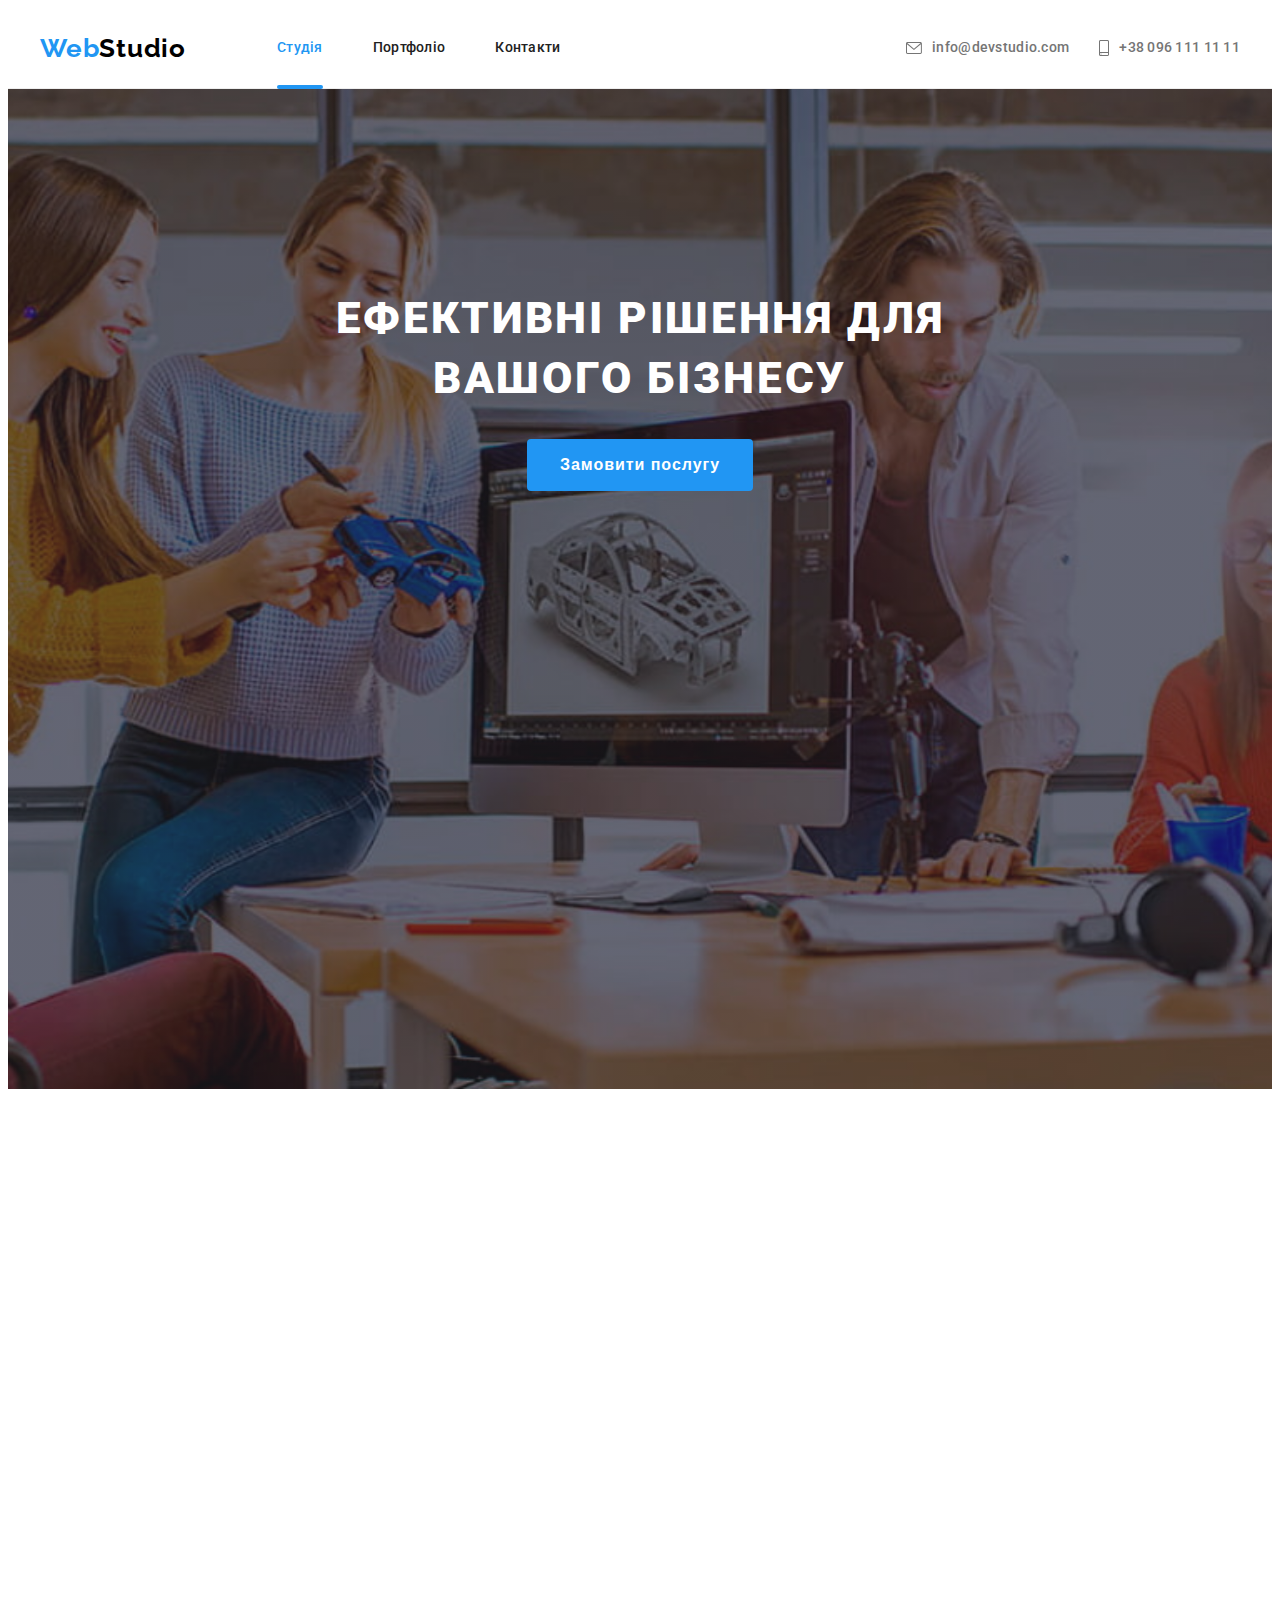
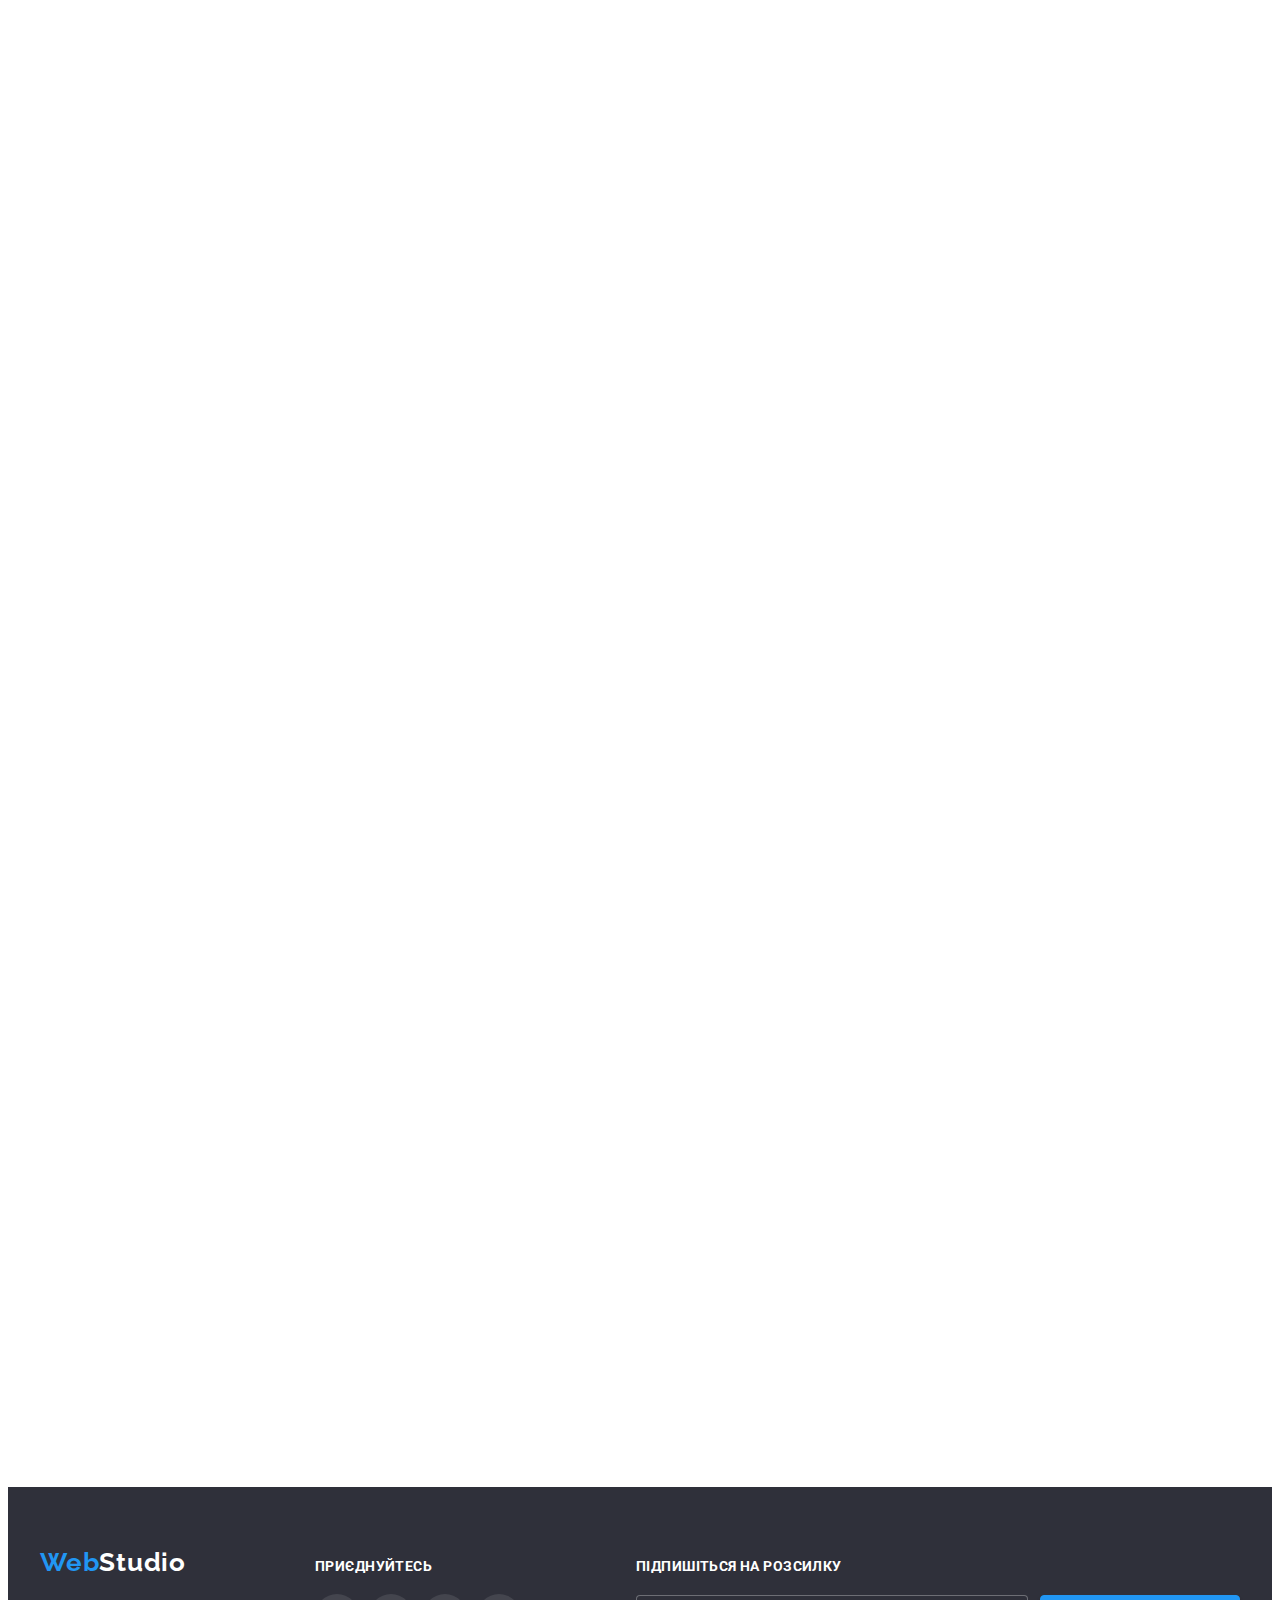
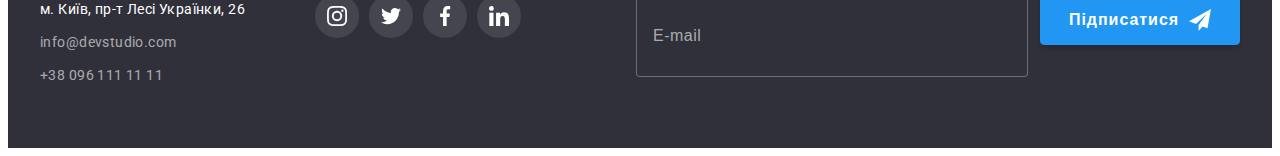
==== index.html @ ebfb8b70 "ДЗ7" ====
<!DOCTYPE html>
<html lang="uk">
  <!-- Head -->
  <head>
    <!-- Falcon -->
    <meta charset="UTF-8" />
    <meta http-equiv="X-UA-Compatible" content="IE=edge" />
    <meta name="viewport" content="width=device-width, initial-scale=1.0" />

    <!-- Favicon start -->
    <link
      rel="icon"
      type="image/png"
      sizes="32x32"
      href="./images/favicon/favicon-32x32.png"
    />
    <meta name="msapplication-TileColor" content="#da532c" />
    <meta name="theme-color" content="#ffffff" />
    <meta name="msapplication-TileColor" content="#da532c" />
    <meta name="theme-color" content="#ffffff" />

    <!-- Favicon end -->
    <title>Web Studio</title>

    <!-- Підключення шрифтів -->
    <link rel="preconnect" href="https://fonts.googleapis.com" />
    <link rel="preconnect" href="https://fonts.gstatic.com" crossorigin />
    <link
      href="https://fonts.googleapis.com/css2?family=Raleway:wght@700&family=Roboto:wght@400;500;700;900&display=swap"
      rel="stylesheet"
    />

    <!-- підключення стилів modern-normalize -->
    <link
      rel="stylesheet"
      href="https://cdnjs.cloudflare.com/ajax/libs/modern-normalize/1.1.0/modern-normalize.min.css"
      integrity="sha512-wpPYUAdjBVSE4KJnH1VR1HeZfpl1ub8YT/NKx4PuQ5NmX2tKuGu6U/JRp5y+Y8XG2tV+wKQpNHVUX03MfMFn9Q=="
      crossorigin="anonymous"
      referrerpolicy="no-referrer"
    />

    <!-- Бібліотека Animate css -->
    <link
      rel="stylesheet"
      href="https://cdnjs.cloudflare.com/ajax/libs/animate.css/4.1.1/animate.min.css"
    />

    <!-- Бібліотека AOS Animate css -->
    <link href="https://unpkg.com/aos@2.3.1/dist/aos.css" rel="stylesheet" />

    <!-- підключення стилів scss -->
    <link rel="stylesheet" href="./css/main.min.css" />
    <!-- підключення стилів css -->
    <link rel="stylesheet" href="./css/style.css" />
  </head>

  <body class="body">
    <!-- Header -->
    <header class="header">
      <div class="header__container container">
        <a href="./index.html" class="logo"
          >Web<span class="logo__dark">Studio</span></a
        >

        <!-- Site nav -->
        <nav class="nav">
          <ul class="nav__list list">
            <li class="nav__item nav__item--current-color">
              <a href="./index.html" class="link">Студія</a>
            </li>
            <li class="nav__item">
              <a href="./portfolio.html" class="link">Портфоліо</a>
            </li>
            <li class="nav__item"><a href="" class="link">Контакти</a></li>
          </ul>
        </nav>

        <!-- Авторизація -->
        <ul class="auth list">
          <li class="auth__item">
            <a
              class="auth__link link"
              href="mailto:info@devstudio.com"
              lang="en"
              aria-label="mail"
            >
              <svg class="auth__mail-icon" width="16" height="12">
                <use href="./images/svg/icons.svg#icon-envelope"></use></svg
              >info@devstudio.com</a
            >
          </li>
          <li class="auth__item">
            <a
              class="auth__link link"
              href="tel:+380961111111"
              lang="en"
              aria-label="tel"
            >
              <svg class="auth__tel-icon" width="10" height="16">
                <use href="./images/svg/icons.svg#icon-smartphone"></use></svg
              >+38 096 111 11 11</a
            >
          </li>
        </ul>
      </div>
    </header>

    <!-- Main -->
    <main class="main">
      <!--Блок герой-->
      <section class="hero container">
        <h1 class="hero__title">
          Ефективні рішення для <br />
          вашого бізнесу
        </h1>
        <button
          type="button"
          class="hero__button animate__animated animate__pulse animate__faster 500ms"
          data-modal-open
        >
          Замовити послугу
        </button>
      </section>

      <!-- Модальное окно -->
      <div class="backdrop is-hidden" data-modal>
        <div class="modal">
          <button class="modal__btn-close" type="button" data-modal-close>
            <svg class="modal__close-icon" width="18" height="18">
              <use href="./images/svg/icons.svg#close-black"></use>
            </svg>
          </button>

          <!-- Форма -->
          <form class="register" lang="en" name="register-form">
            <strong class="register__form-title"
              >Залиште свої дані, ми вам передзвонимо</strong
            >
            <div role="group">
              <label class="register__form-field">
                <span class="register__name-form">Ім'я</span>
                <input
                  class="register__text-input"
                  type="text"
                  lang="en"
                  name="user-name"
                  placeholder="Іван Іванов"
                  required
                  minlength="2"
                  maxlength="40"
                />
                <svg class="register__form-icon" width="18" height="18">
                  <use href="./images/svg/icons.svg#person-black"></use>
                </svg>
              </label>

              <label class="register__form-field">
                <span class="register__name-form">Телефон</span>
                <input
                  class="register__text-input"
                  type="tel"
                  lang="en"
                  name="user-phone"
                  placeholder="+38 067 111 11 11"
                  required
                  minlength="10"
                  maxlength="13"
                />
                <svg class="register__form-icon" width="18" height="18">
                  <use href="./images/svg/icons.svg#phone-black"></use>
                </svg>
              </label>

              <label class="register__form-field">
                <span class="register__name-form">Пошта</span>
                <input
                  class="register__text-input"
                  type="email"
                  lang="en"
                  name="user-email"
                  placeholder="ivan.ivanov@gmail.com"
                  required
                  minlength="6"
                  maxlength="50"
                />
                <svg class="register__form-icon" width="18" height="18">
                  <use href="./images/svg/icons.svg#email-black"></use>
                </svg>
              </label>

              <label class="register__form-field">
                <span class="register__name-form">Коментар</span>
                <textarea
                  class="register__textarea-text"
                  lang="en"
                  name="user-comment"
                  rows="6"
                  placeholder="Введіть текст"
                ></textarea>
              </label>
            </div>

            <!-- checkbox -->
            <label class="checkbox">
              <input
                class="checkbox-modal visually-hidden"
                type="checkbox"
                lang="en"
                name="topic"
              />
              <svg class="checkbox__switch-icon" width="16" height="15">
                <use
                  class="checkbox__icon-checked"
                  href="./images/svg/icons.svg#icon-check"
                ></use>
                <use
                  class="checkbox__icon-unchecked"
                  href="./images/svg/icons.svg#icon-uncheck"
                ></use>
              </svg>
              <span class="checkbox__contract"
                >Погоджуюся з розсилкою та приймаю
                <a class="checkbox__forma-link link" href="" target="_blank"
                  >Умови договору</a
                ></span
              >
            </label>

            <button class="button-modal" type="submit">Відправити</button>
          </form>
        </div>
      </div>

      <!-- Особливості -->
      <section class="section" data-aos="fade-up" data-aos-duration="250">
        <div class="container">
          <h2 class="visually-hidden">Особливості</h2>
          <ul class="features list">
            <li class="features__item icon-antenna">
              <div class="features__box-icon">
                <svg width="70" height="70">
                  <use href="./images/svg/icons.svg#icon-antenna-1"></use>
                </svg>
              </div>
              <h3 class="features__title">УВАГА ДО ДЕТАЛЕЙ</h3>
              <p class="features__text">
                Ідейні міркування, і навіть початок повсякденної роботи з
                формування позиції.
              </p>
            </li>

            <li class="features__item icon-clock">
              <div class="features__box-icon">
                <svg width="70" height="70">
                  <use href="./images/svg/icons.svg#icon-clock-1"></use>
                </svg>
              </div>
              <h3 class="features__title">ПУНКТУАЛЬНІСТЬ</h3>
              <p class="features__text">
                Завдання організації, особливо рамки і місце навчання кадрів
                тягне у себе.
              </p>
            </li>

            <li class="features__item icon-vector">
              <div class="features__box-icon">
                <svg width="70" height="70">
                  <use href="./images/svg/icons.svg#icon-diagram-1"></use>
                </svg>
              </div>
              <h3 class="features__title">ПЛАНУВАННЯ</h3>
              <p class="features__text">
                Так само консультація з широким активом значною мірою зумовлює.
              </p>
            </li>

            <li class="features__item icon-astronaut">
              <div class="features__box-icon">
                <svg width="70" height="70">
                  <use href="./images/svg/icons.svg#icon-astronaut-1"></use>
                </svg>
              </div>
              <h3 class="features__title">СУЧАСНІ ТЕХНОЛОГІЇ</h3>
              <p class="features__text">
                Значимість цих проблем настільки очевидна, що реалізація
                планових завдань.
              </p>
            </li>
          </ul>
        </div>
      </section>

      <!-- Чим ми займаємося -->
      <section
        class="section no-padding"
        data-aos="fade-up"
        data-aos-duration="250"
      >
        <div class="container">
          <h2 class="work-title">Чим ми займаємося</h2>
          <ul class="work list">
            <li class="work__item">
              <img
                src="./images/img.jpg"
                alt="Робота з десктопними додатками"
                width="370"
                height="294"
              />
              <div class="work__box">
                <p class="work__name">Десктопні додатки</p>
              </div>
            </li>

            <li class="work__item">
              <img
                src="./images/img1.jpg"
                alt="Робота з десктопними додатками"
                width="370"
                height="294"
              />
              <div class="work__box">
                <p class="work__name">Мобільні додатки</p>
              </div>
            </li>

            <li class="work__item">
              <img
                src="./images/img2.jpg"
                alt="Робота з десктопними додатками"
                width="370"
                height="294"
              />
              <div class="work__box">
                <p class="work__name">Дизайнерські рішення</p>
              </div>
            </li>
          </ul>
        </div>
      </section>

      <!-- Наша команда -->
      <section class="section fon" data-aos="fade-up" data-aos-duration="250">
        <div class="container">
          <h2 class="team-title">Наша команда</h2>
          <ul class="team list">
            <li class="team__item">
              <img
                src="./images/img4.jpg"
                alt="Фото співробітника"
                width="270"
                height="260"
              />
              <div class="team__box-name">
                <h3 class="team__name">Ігор Дем'яненко</h3>
                <p lang="en" class="team__text">Product Designer</p>
                <ul class="network list">
                  <li class="network__socials-item">
                    <a
                      class="network__socials-link network__socials-link--color link"
                      href="https://instagram.com"
                      target="_blank"
                      rel="noopener noreferrer"
                      lang="en"
                      aria-label="instagram"
                    >
                      <svg class="network__socials-icon" width="20" height="20">
                        <use
                          href="./images/svg/icons.svg#icon-instagram-2"
                        ></use>
                      </svg>
                    </a>
                  </li>

                  <li class="network__socials-item">
                    <a
                      class="network__socials-link network__socials-link--color link"
                      href="https://twitter.com"
                      target="_blank"
                      rel="noopener noreferrer"
                      lang="en"
                      aria-label="twitter"
                    >
                      <svg class="network__socials-icon" width="20" height="20">
                        <use href="./images/svg/icons.svg#icon-twitter-1"></use>
                      </svg>
                    </a>
                  </li>

                  <li class="network__socials-item">
                    <a
                      class="network__socials-link network__socials-link--color link"
                      href="https://facebook.com"
                      target="_blank"
                      rel="noopener noreferrer"
                      lang="en"
                      aria-label="facebook"
                    >
                      <svg class="network__socials-icon" width="20" height="20">
                        <use
                          href="./images/svg/icons.svg#icon-facebook-1"
                        ></use>
                      </svg>
                    </a>
                  </li>

                  <li class="network__socials-item">
                    <a
                      class="network__socials-link network__socials-link--color link"
                      href="https://linkedin.com"
                      target="_blank"
                      rel="noopener noreferrer"
                      lang="en"
                      aria-label="linkedin"
                    >
                      <svg class="network__socials-icon" width="20" height="20">
                        <use
                          href="./images/svg/icons.svg#icon-linkedin-1"
                        ></use>
                      </svg>
                    </a>
                  </li>
                </ul>
              </div>
            </li>

            <li class="team__item">
              <img
                src="./images/img5.jpg"
                alt="Фото співробітника"
                width="270"
                height="260"
              />
              <div class="team__box-name">
                <h3 class="team__name">Ольга Рєпіна</h3>
                <p lang="en" class="team__text">Frontend Developer</p>
                <ul class="network list">
                  <li class="network__socials-item">
                    <a
                      class="network__socials-link network__socials-link--color link"
                      href="https://instagram.com"
                      target="_blank"
                      rel="noopener noreferrer"
                      lang="en"
                      aria-label="instagram"
                    >
                      <svg class="network__socials-icon" width="20" height="20">
                        <use
                          href="./images/svg/icons.svg#icon-instagram-2"
                        ></use>
                      </svg>
                    </a>
                  </li>

                  <li class="network__socials-item">
                    <a
                      class="network__socials-link network__socials-link--color link"
                      href="https://twitter.com"
                      target="_blank"
                      rel="noopener noreferrer"
                      lang="en"
                      aria-label="twitter"
                    >
                      <svg class="network__socials-icon" width="20" height="20">
                        <use href="./images/svg/icons.svg#icon-twitter-1"></use>
                      </svg>
                    </a>
                  </li>

                  <li class="network__socials-item">
                    <a
                      class="network__socials-link network__socials-link--color link"
                      href="https://facebook.com"
                      target="_blank"
                      rel="noopener noreferrer"
                      lang="en"
                      aria-label="facebook"
                    >
                      <svg class="network__socials-icon" width="20" height="20">
                        <use
                          href="./images/svg/icons.svg#icon-facebook-1"
                        ></use>
                      </svg>
                    </a>
                  </li>

                  <li class="network__socials-item">
                    <a
                      class="network__socials-link network__socials-link--color link"
                      href="https://linkedin.com"
                      target="_blank"
                      rel="noopener noreferrer"
                      lang="en"
                      aria-label="linkedin"
                    >
                      <svg class="network__socials-icon" width="20" height="20">
                        <use
                          href="./images/svg/icons.svg#icon-linkedin-1"
                        ></use>
                      </svg>
                    </a>
                  </li>
                </ul>
              </div>
            </li>

            <li class="team__item">
              <img
                src="./images/img6.jpg"
                alt="Фото співробітника"
                width="270"
                height="260"
              />
              <div class="team__box-name">
                <h3 class="team__name">Микола Тарасов</h3>
                <p lang="en" class="team__text">Marketing</p>
                <ul class="network list">
                  <li class="network__socials-item">
                    <a
                      class="network__socials-link network__socials-link--color link"
                      href="https://instagram.com"
                      target="_blank"
                      rel="noopener noreferrer"
                      lang="en"
                      aria-label="instagram"
                    >
                      <svg class="network__socials-icon" width="20" height="20">
                        <use
                          href="./images/svg/icons.svg#icon-instagram-2"
                        ></use>
                      </svg>
                    </a>
                  </li>

                  <li class="network__socials-item">
                    <a
                      class="network__socials-link network__socials-link--color link"
                      href="https://twitter.com"
                      target="_blank"
                      rel="noopener noreferrer"
                      lang="en"
                      aria-label="twitter"
                    >
                      <svg class="network__socials-icon" width="20" height="20">
                        <use href="./images/svg/icons.svg#icon-twitter-1"></use>
                      </svg>
                    </a>
                  </li>

                  <li class="network__socials-item">
                    <a
                      class="network__socials-link network__socials-link--color link"
                      href="https://facebook.com"
                      target="_blank"
                      rel="noopener noreferrer"
                      lang="en"
                      aria-label="facebook"
                    >
                      <svg class="network__socials-icon" width="20" height="20">
                        <use
                          href="./images/svg/icons.svg#icon-facebook-1"
                        ></use>
                      </svg>
                    </a>
                  </li>

                  <li class="network__socials-item">
                    <a
                      class="network__socials-link network__socials-link--color link"
                      href="https://linkedin.com"
                      target="_blank"
                      rel="noopener noreferrer"
                      lang="en"
                      aria-label="linkedin"
                    >
                      <svg class="network__socials-icon" width="20" height="20">
                        <use
                          href="./images/svg/icons.svg#icon-linkedin-1"
                        ></use>
                      </svg>
                    </a>
                  </li>
                </ul>
              </div>
            </li>

            <li class="team__item">
              <img
                src="./images/img7.jpg"
                alt="Фото співробітника"
                width="270"
                height="260"
              />
              <div class="team__box-name">
                <h3 class="team__name">Михайло Єрмаков</h3>
                <p lang="en" class="team__text">UI Designer</p>
                <ul class="network list">
                  <li class="network__socials-item">
                    <a
                      class="network__socials-link network__socials-link--color link"
                      href="https://instagram.com"
                      target="_blank"
                      rel="noopener noreferrer"
                      lang="en"
                      aria-label="instagram"
                    >
                      <svg class="network__socials-icon" width="20" height="20">
                        <use
                          href="./images/svg/icons.svg#icon-instagram-2"
                        ></use>
                      </svg>
                    </a>
                  </li>

                  <li class="network__socials-item">
                    <a
                      class="network__socials-link network__socials-link--color link"
                      href="https://twitter.com"
                      target="_blank"
                      rel="noopener noreferrer"
                      lang="en"
                      aria-label="twitter"
                    >
                      <svg class="network__socials-icon" width="20" height="20">
                        <use href="./images/svg/icons.svg#icon-twitter-1"></use>
                      </svg>
                    </a>
                  </li>

                  <li class="network__socials-item">
                    <a
                      class="network__socials-link network__socials-link--color link"
                      href="https://facebook.com"
                      target="_blank"
                      rel="noopener noreferrer"
                      lang="en"
                      aria-label="facebook"
                    >
                      <svg class="network__socials-icon" width="20" height="20">
                        <use
                          href="./images/svg/icons.svg#icon-facebook-1"
                        ></use>
                      </svg>
                    </a>
                  </li>

                  <li class="network__socials-item">
                    <a
                      class="network__socials-link network__socials-link--color link"
                      href="https://linkedin.com"
                      target="_blank"
                      rel="noopener noreferrer"
                      lang="en"
                      aria-label="linkedin"
                    >
                      <svg class="network__socials-icon" width="20" height="20">
                        <use
                          href="./images/svg/icons.svg#icon-linkedin-1"
                        ></use>
                      </svg>
                    </a>
                  </li>
                </ul>
              </div>
            </li>
          </ul>
        </div>
      </section>

      <!-- Постійні клієнти -->
      <section class="section" data-aos="fade-up" data-aos-duration="250">
        <div class="container">
          <h2 class="clients-title">Постійні клієнти</h2>
          <ul class="clients list">
            <li class="clients__item">
              <a
                class="clients__link link"
                href=""
                target="_blank"
                rel="noopener noreferrer"
                lang="en"
                aria-label="YA & CO"
              >
                <svg class="clients__icon" width="106" height="60">
                  <use href="./images/svg/icons.svg#icon-group"></use>
                </svg>
              </a>
            </li>

            <li class="clients__item">
              <a
                class="clients__link link"
                href=""
                target="_blank"
                rel="noopener noreferrer"
                lang="en"
                aria-label="company"
              >
                <svg class="clients__icon" width="106" height="60">
                  <use href="./images/svg/icons.svg#icon-group-1"></use>
                </svg>
              </a>
            </li>

            <li class="clients__item">
              <a
                class="clients__link link"
                href=""
                target="_blank"
                rel="noopener noreferrer"
                lang="en"
                aria-label="company"
              >
                <svg class="clients__icon" width="106" height="60">
                  <use href="./images/svg/icons.svg#icon-group-2"></use>
                </svg>
              </a>
            </li>

            <li class="clients__item">
              <a
                class="clients__link link"
                href=""
                target="_blank"
                rel="noopener noreferrer"
                lang="en"
                aria-label="Foster Peters"
              >
                <svg class="clients__icon" width="106" height="60">
                  <use href="./images/svg/icons.svg#icon-group1"></use>
                </svg>
              </a>
            </li>

            <li class="clients__item">
              <a
                class="clients__link link"
                href=""
                target="_blank"
                rel="noopener noreferrer"
                lang="en"
                aria-label="Brand"
              >
                <svg class="clients__icon" width="106" height="60">
                  <use href="./images/svg/icons.svg#icon-group-4"></use>
                </svg>
              </a>
            </li>

            <li class="clients__item">
              <a
                class="clients__link link"
                href=""
                target="_blank"
                rel="noopener noreferrer"
                lang="en"
                aria-label="Tag line"
              >
                <svg class="clients__icon" width="106" height="60">
                  <use href="./images/svg/icons.svg#icon-group-5"></use>
                </svg>
              </a>
            </li>
          </ul>
        </div>
      </section>
    </main>

    <!-- Footer -->
    <footer class="footer">
      <div class="footer__container container">
        <div class="box-address">
          <a href="./index.html" class="logo"
            >Web<span class="logo__light">Studio</span></a
          >
          <address>
            <ul class="address list">
              <li class="address__item">
                <a
                  class="address__link-contacts address__link-contacts--light link"
                  href="https://www.google.com/maps/place/бул.+Леси+Украинки,+26,+Киев,+02000/@50.4265807,30.5361971,17z/data=!3m1!4b1!4m5!3m4!1s0x40d4cf0e033ecbe9:0x57a4dffefec77da0!8m2!3d50.4265807!4d30.5383858"
                  >м. Київ, пр-т Лесі Українки, 26</a
                >
              </li>

              <li class="address__item">
                <a
                  class="address__link-contacts link"
                  href="mailto:info@devstudio.com"
                  >info@devstudio.com</a
                >
              </li>

              <li class="address__item">
                <a class="address__link-contacts link" href="tel:+380961111111"
                  >+38 096 111 11 11</a
                >
              </li>
            </ul>
          </address>
        </div>

        <!-- footer social network -->
        <div class="box-footer-network">
          <h2 class="footer-title-network">приєднуйтесь</h2>
          <ul class="network list">
            <li class="network-list__socials-item">
              <a
                class="network__socials-link network__socials-link--color-invers link"
                href="https://instagram.com"
                target="_blank"
                rel="noopener noreferrer"
                lang="en"
                aria-label="instagram"
              >
                <svg class="network__socials-icon" width="20" height="20">
                  <use href="./images/svg/icons.svg#icon-instagram-2"></use>
                </svg>
              </a>
            </li>

            <li class="network-list__socials-item">
              <a
                class="network__socials-link network__socials-link--color-invers link"
                href="https://twitter.com"
                target="_blank"
                rel="noopener noreferrer"
                lang="en"
                aria-label="twitter"
              >
                <svg class="network__socials-icon" width="20" height="20">
                  <use href="./images/svg/icons.svg#icon-twitter-1"></use>
                </svg>
              </a>
            </li>

            <li class="network-list__socials-item">
              <a
                class="network__socials-link network__socials-link--color-invers link"
                href="https://facebook.com"
                target="_blank"
                rel="noopener noreferrer"
                lang="en"
                aria-label="facebook"
              >
                <svg class="network__socials-icon" width="20" height="20">
                  <use href="./images/svg/icons.svg#icon-facebook-1"></use>
                </svg>
              </a>
            </li>

            <li class="network-list__socials-item">
              <a
                class="network__socials-link network__socials-link--color-invers link"
                href="https://linkedin.com"
                target="_blank"
                rel="noopener noreferrer"
                lang="en"
                aria-label="linkedin"
              >
                <svg class="network__socials-icon" width="20" height="20">
                  <use href="./images/svg/icons.svg#icon-linkedin-1"></use>
                </svg>
              </a>
            </li>
          </ul>
        </div>

        <!-- формы -->
        <form class="footer-form" lang="en" name="footer-form">
          <strong class="footer-form__title">Підпишіться на розсилку</strong>
          <div class="footer-form__group" role="group">
            <label>
              <input
                class="footer-form__field"
                type="email"
                lang="en"
                name="user-name"
                placeholder="E-mail"
                required
                minlength="6"
                maxlength="50"
              />
            </label>

            <button class="button-modal button-footer" type="submit">
              Підписатися
              <svg class="button-footer__icvon" width="24px" height="24px">
                <use href="./images/svg/icons.svg#send-modal"></use>
              </svg>
            </button>
          </div>
        </form>
      </div>
    </footer>
    <script src="./js/modal.js"></script>
    <script src="https://unpkg.com/aos@2.3.1/dist/aos.js"></script>
    <script src="./js/aos-animate.js"></script>
  </body>
</html>
---- css/main.min.css ----
:root{--primary-text-color: #757575;--title-text-color: #212121;--logo-text-color: #000000;--button-text-color: #ffffff;--footer-text-color: #ffffff;--accent-color-text-footer: rgba(255, 255, 255, 0.6);--color-icon: #AFB1B8;--bottom-madal: #000000;--accent-color: #2196f3;--background-color-page: #F5F5F5;--secondary-background-color-pag: #F5F4FA;--background-color-header: #ffffff;--booton-activ-color: #188CE8;--background-color-footer: #2F303A;--background-color-hero: #C4C4C4;--activ-color-projects: rgba(33, 150, 243, 0.9);--activ-color-works: rgba(47, 48, 58, 0.8);--border-bottom-modal: rgba(0, 0, 0, 0.1);--backdrop-color: rgba(0, 0, 0, 0.2);--backdrop-color-footer-network: rgba(255, 255, 255, 0.1);--color-border-projects: #eeeeee;--border-color-footer: rgba(255, 255, 255, 0.3);--border-color-modal: rgba(33, 33, 33, 0.2);--items: 3;--indent: 30px;--placeholder-color-text: rgba(117, 117, 117, 0.5)}.visually-hidden{position:absolute;width:1px;height:1px;margin:-1px;border:0;padding:0;white-space:nowrap;-webkit-clip-path:inset(100%);clip-path:inset(100%);clip:rect(0 0 0 0);overflow:hidden}.body{color:var(--primary-text-color);font-family:Roboto,sans-serif}.section{padding-top:94px;padding-bottom:94px}.header__container{display:-webkit-box;display:-ms-flexbox;display:flex;-webkit-box-align:center;-ms-flex-align:center;align-items:center}h1,h2,h3,h4,h5,h6,p{margin:0;padding:0}img{display:block;max-width:100%;height:auto}.list{list-style:none;margin:0;padding:0}.link{text-decoration:none;color:currentColor}.section.no-padding{padding-top:0}label{display:block}textarea{resize:none}.container{margin-left:auto;margin-right:auto;padding-left:15px;padding-right:15px;max-width:1200px}.header{background-color:var(--background-color-header);border-bottom:1px solid var(--color-border-projects);letter-spacing:.02em}.logo{display:block;color:var(--accent-color);font-family:Raleway,sans-serif;letter-spacing:.03em;font-weight:700;font-size:26px;line-height:1.19;text-decoration:none}.logo__dark{color:var(--logo-text-color);text-decoration:none}.logo__light{color:var(--footer-text-color);text-decoration:none}.nav{margin-right:auto;margin-left:91px}.nav__list{display:-webkit-box;display:-ms-flexbox;display:flex;gap:50px;margin-right:auto}.nav__item{padding-top:32px;padding-bottom:32px;color:var(--title-text-color);-webkit-transition-property:color,cursor;transition-property:color,cursor;-webkit-transition-duration:250ms;transition-duration:250ms;-webkit-transition-timing-function:cubic-bezier(0.4, 0, 0.2, 1);transition-timing-function:cubic-bezier(0.4, 0, 0.2, 1);letter-spacing:.02em;font-weight:500;font-size:14px;line-height:1.14;text-decoration:none}.nav__item:hover,.nav__item:focus{color:var(--accent-color);cursor:pointer}.nav__item--current-color{position:relative;color:var(--accent-color)}.nav__item--current-color::after{position:absolute;left:0;bottom:-1px;content:"";display:block;width:100%;height:4px;background:var(--accent-color);border-radius:2px;-webkit-transform:scaleX(1);transform:scaleX(1);-webkit-transition-property:-webkit-transform;transition-property:-webkit-transform;transition-property:transform;transition-property:transform, -webkit-transform;-webkit-transition-duration:250ms;transition-duration:250ms;-webkit-transition-delay:100ms;transition-delay:100ms;-webkit-transition-timing-function:cubic-bezier(0.4, 0, 0.2, 1);transition-timing-function:cubic-bezier(0.4, 0, 0.2, 1)}.nav__item--current-color:hover::after{-webkit-transform:scaleX(0.4);transform:scaleX(0.4)}.auth{display:-webkit-box;display:-ms-flexbox;display:flex;-webkit-box-pack:center;-ms-flex-pack:center;justify-content:center;gap:30px}.auth__link{display:-webkit-box;display:-ms-flexbox;display:flex;-webkit-box-align:center;-ms-flex-align:center;align-items:center;-webkit-box-pack:center;-ms-flex-pack:center;justify-content:center;-webkit-transition-property:color,fill;transition-property:color,fill;-webkit-transition-duration:250ms;transition-duration:250ms;-webkit-transition-timing-function:cubic-bezier(0.4, 0, 0.2, 1);transition-timing-function:cubic-bezier(0.4, 0, 0.2, 1);gap:10px;padding-top:32px;padding-bottom:32px;color:var(--primary-text-color);letter-spacing:.02em;font-weight:500;font-size:14px;line-height:1.14;text-decoration:none}.auth__link:hover,.auth__link:focus{color:var(--accent-color);fill:var(--accent-color)}.auth__mail-icon{width:16px;height:12px;fill:currentColor}.auth__tel-icon{width:10px;height:16px;fill:currentColor}.hero{text-align:center;padding-top:200px;padding-bottom:200px;background-color:var(--background-color-hero);max-width:1600px;height:600px;background-image:-webkit-gradient(linear, left top, right top, from(rgba(47, 48, 58, 0.4)), to(rgba(47, 48, 58, 0.4))),url("../images/hero.jpg");background-image:linear-gradient(to right, rgba(47, 48, 58, 0.4), rgba(47, 48, 58, 0.4)),url("../images/hero.jpg");background-repeat:no-repeat;background-position:center;background-size:cover}.hero__title{margin-bottom:30px;color:var(--button-text-color);letter-spacing:.06em;font-weight:900;font-size:44px;line-height:1.36;text-transform:uppercase}.hero__button{display:inline-block;min-width:216px;padding:10px 32px;-webkit-transition-property:background-color,cursor,-webkit-box-shadow;transition-property:background-color,cursor,-webkit-box-shadow;transition-property:background-color,box-shadow,cursor;transition-property:background-color,box-shadow,cursor,-webkit-box-shadow;-webkit-transition-duration:250ms;transition-duration:250ms;-webkit-transition-timing-function:cubic-bezier(0.4, 0, 0.2, 1);transition-timing-function:cubic-bezier(0.4, 0, 0.2, 1);background-color:var(--accent-color);color:var(--button-text-color);border-radius:4px;border:1px solid rgba(0,0,0,0);font-weight:700;font-size:16px;line-height:1.88;letter-spacing:.06em}.hero__button:hover,.hero__button:focus{background-color:var(--booton-activ-color);cursor:pointer;-webkit-box-shadow:0px 4px 4px rgba(0,0,0,.15);box-shadow:0px 4px 4px rgba(0,0,0,.15)}.backdrop{position:fixed;z-index:10;top:0;left:0;width:100%;height:100%;background-color:var(--backdrop-color);-webkit-transition:opacity 250ms,visibility 250ms;transition:opacity 250ms,visibility 250ms}.backdrop.is-hidden{opacity:0;pointer-events:none;visibility:hidden}.modal{position:absolute;top:50%;left:50%;min-width:528px;height:100% px;background-color:var(--background-color-header);-webkit-box-shadow:0px 1px 3px rgba(0,0,0,.12),0px 1px 1px rgba(0,0,0,.14),0px 2px 1px rgba(0,0,0,.2);box-shadow:0px 1px 3px rgba(0,0,0,.12),0px 1px 1px rgba(0,0,0,.14),0px 2px 1px rgba(0,0,0,.2);border-radius:4px;-webkit-transform:translate(-50%, -50%) scale(1);transform:translate(-50%, -50%) scale(1);-webkit-transition:-webkit-transform;transition:-webkit-transform;transition:transform;transition:transform, -webkit-transform;-webkit-transition-duration:250ms;transition-duration:250ms;-webkit-transition-timing-function:cubic-bezier(0.4, 0, 0.2, 1);transition-timing-function:cubic-bezier(0.4, 0, 0.2, 1)}.backdrop.is-hidden .modal{-webkit-transform:translate(-50%, -50%) scale(0.9);transform:translate(-50%, -50%) scale(0.9)}.modal__btn-close{position:absolute;top:8px;right:8px;display:-webkit-box;display:-ms-flexbox;display:flex;-webkit-box-pack:center;-ms-flex-pack:center;justify-content:center;-webkit-box-align:center;-ms-flex-align:center;align-items:center;-webkit-transition-property:color,fill;transition-property:color,fill;-webkit-transition-duration:250ms;transition-duration:250ms;-webkit-transition-timing-function:cubic-bezier(0.4, 0, 0.2, 1);transition-timing-function:cubic-bezier(0.4, 0, 0.2, 1);padding:6px;width:30px;height:30px;border-radius:50%;border:1px solid var(--border-bottom-modal);color:var(--bottom-madal);background-color:var(--background-color-header);cursor:pointer}.modal__btn-close:hover,.modal__btn-close:focus{color:var(--accent-color);fill:var(--accent-color)}.modal__close-icon{fill:currentColor}.register{min-width:448px;height:100%;padding:40px;margin-right:auto;margin-left:auto}.register__form-title{display:block;margin-bottom:12px;font-weight:700;font-size:20px;line-height:1.15;letter-spacing:.03em;text-align:center;color:var(--title-text-color)}.register__form-field{position:relative;margin-bottom:10px}.register__form-field:last-child{margin-bottom:0}.register__text-input{padding:11px 42px;width:100%;height:40px;-webkit-transition:border-color;transition:border-color;-webkit-transition-duration:250ms;transition-duration:250ms;-webkit-transition-timing-function:cubic-bezier(0.4, 0, 0.2, 1);transition-timing-function:cubic-bezier(0.4, 0, 0.2, 1);border:1px solid var(--border-color-modal);border-radius:4px;outline:rgba(0,0,0,0);font-size:12px}.register__text-input:focus,.register__text-input:hover{border-color:var(--accent-color)}.register__text-input::-webkit-input-placeholder{opacity:0;-webkit-transition:opacity;transition:opacity;-webkit-transition-duration:250ms;transition-duration:250ms;-webkit-transition-timing-function:cubic-bezier(0.4, 0, 0.2, 1);transition-timing-function:cubic-bezier(0.4, 0, 0.2, 1);font-size:12px;line-height:1.17;letter-spacing:.01em;color:var(--placeholder-color-text);text-align:left}.register__text-input::-moz-placeholder{opacity:0;-moz-transition:opacity;transition:opacity;transition-duration:250ms;transition-timing-function:cubic-bezier(0.4, 0, 0.2, 1);font-size:12px;line-height:1.17;letter-spacing:.01em;color:var(--placeholder-color-text);text-align:left}.register__text-input:-ms-input-placeholder{opacity:0;-ms-transition:opacity;transition:opacity;transition-duration:250ms;transition-timing-function:cubic-bezier(0.4, 0, 0.2, 1);font-size:12px;line-height:1.17;letter-spacing:.01em;color:var(--placeholder-color-text);text-align:left}.register__text-input::-ms-input-placeholder{opacity:0;-ms-transition:opacity;transition:opacity;transition-duration:250ms;transition-timing-function:cubic-bezier(0.4, 0, 0.2, 1);font-size:12px;line-height:1.17;letter-spacing:.01em;color:var(--placeholder-color-text);text-align:left}.register__text-input::placeholder{opacity:0;-webkit-transition:opacity;transition:opacity;-webkit-transition-duration:250ms;transition-duration:250ms;-webkit-transition-timing-function:cubic-bezier(0.4, 0, 0.2, 1);transition-timing-function:cubic-bezier(0.4, 0, 0.2, 1);font-size:12px;line-height:1.17;letter-spacing:.01em;color:var(--placeholder-color-text);text-align:left}.register__text-input:focus::-webkit-input-placeholder{opacity:1}.register__text-input:focus::-moz-placeholder{opacity:1}.register__text-input:focus:-ms-input-placeholder{opacity:1}.register__text-input:focus::-ms-input-placeholder{opacity:1}.register__text-input:focus::placeholder{opacity:1}.register__form-icon{position:absolute;left:12px;bottom:11px;-webkit-transition:fill;transition:fill;-webkit-transition-duration:250ms;transition-duration:250ms;-webkit-transition-timing-function:cubic-bezier(0.4, 0, 0.2, 1);transition-timing-function:cubic-bezier(0.4, 0, 0.2, 1);fill:var(--title-text-color)}.register__text-input:focus+.register__form-icon,.register__text-input:hover+.register__form-icon{fill:var(--accent-color)}.register__name-form{display:block;font-size:12px;line-height:1.17;letter-spacing:.01em;margin-bottom:4px;color:var(--primary-text-color)}.register__textarea-text{display:block;resize:none;width:100%;-webkit-transition:border-color;transition:border-color;-webkit-transition-duration:250ms;transition-duration:250ms;-webkit-transition-timing-function:cubic-bezier(0.4, 0, 0.2, 1);transition-timing-function:cubic-bezier(0.4, 0, 0.2, 1);outline:rgba(0,0,0,0);padding:12px 16px;border:1px solid var(--border-color-modal);border-radius:4px;font-size:12px;line-height:1.17;letter-spacing:.01em}.register__textarea-text:focus,.register__textarea-text:hover{border-color:var(--accent-color)}.register__textarea-text::-webkit-input-placeholder{font-size:12px;line-height:1.17;letter-spacing:.01em;color:var(--placeholder-color-text)}.register__textarea-text::-moz-placeholder{font-size:12px;line-height:1.17;letter-spacing:.01em;color:var(--placeholder-color-text)}.register__textarea-text:-ms-input-placeholder{font-size:12px;line-height:1.17;letter-spacing:.01em;color:var(--placeholder-color-text)}.register__textarea-text::-ms-input-placeholder{font-size:12px;line-height:1.17;letter-spacing:.01em;color:var(--placeholder-color-text)}.register__textarea-text::placeholder{font-size:12px;line-height:1.17;letter-spacing:.01em;color:var(--placeholder-color-text)}.checkbox{display:-webkit-box;display:-ms-flexbox;display:flex;-webkit-box-align:center;-ms-flex-align:center;align-items:center;-webkit-box-pack:center;-ms-flex-pack:center;justify-content:center;margin-top:20px;margin-bottom:30px}.checkbox-modal:focus+.checkbox__switch-icon{outline:2px solid var(--accent-color);outline-offset:1px;border-radius:1px}.checkbox__icon-checked{opacity:0;fill:var(--accent-color);-webkit-transition:opacity;transition:opacity;-webkit-transition-duration:250ms;transition-duration:250ms;-webkit-transition-timing-function:cubic-bezier(0.4, 0, 0.2, 1);transition-timing-function:cubic-bezier(0.4, 0, 0.2, 1)}.checkbox-modal:checked+.checkbox__switch-icon .checkbox__icon-checked{opacity:1}.checkbox__icon-unchecked{opacity:1;-webkit-transition:opacity;transition:opacity;-webkit-transition-duration:250ms;transition-duration:250ms;-webkit-transition-timing-function:cubic-bezier(0.4, 0, 0.2, 1);transition-timing-function:cubic-bezier(0.4, 0, 0.2, 1)}.checkbox-modal:checked+.checkbox__switch-icon .checkbox__icon-unchecked{opacity:0}.checkbox__contract{-webkit-user-select:none;-moz-user-select:none;-ms-user-select:none;user-select:none;margin-left:8px;font-weight:400;font-size:14px;line-height:1.17;letter-spacing:.03em;color:var(--primary-text-color)}.checkbox__forma-link{color:var(--accent-color);-webkit-text-decoration-line:underline;text-decoration-line:underline}.button-modal{display:block;margin-right:auto;margin-left:auto;-webkit-transition-property:background-color,cursor;transition-property:background-color,cursor;-webkit-transition-duration:250ms;transition-duration:250ms;-webkit-transition-timing-function:cubic-bezier(0.4, 0, 0.2, 1);transition-timing-function:cubic-bezier(0.4, 0, 0.2, 1);padding:10px 52px;width:200px;height:50px;background-color:var(--accent-color);-webkit-box-shadow:0px 4px 4px rgba(0,0,0,.15);box-shadow:0px 4px 4px rgba(0,0,0,.15);border-radius:4px;border:1px solid var(--accent-color);font-weight:700;font-size:16px;line-height:1.88;letter-spacing:.06em;color:var(--button-text-color)}.button-modal:hover,.button-modal:focus{background-color:var(--booton-activ-color);cursor:pointer}.features{--items: 4;display:-webkit-box;display:-ms-flexbox;display:flex;gap:30px}.features__item{-ms-flex-preferred-size:calc((100% - var(--indent)*(var(--items) - 1))/var(--items));flex-basis:calc((100% - var(--indent)*(var(--items) - 1))/var(--items))}.features__box-icon{display:-webkit-box;display:-ms-flexbox;display:flex;-webkit-box-align:center;-ms-flex-align:center;align-items:center;-webkit-box-pack:center;-ms-flex-pack:center;justify-content:center;background:var(--secondary-background-color-pag);border-radius:4px;height:120px;margin-bottom:30px}.features__title{margin-bottom:10px;color:var(--title-text-color);letter-spacing:.03em;font-weight:700;font-size:14px;line-height:1.14;text-transform:uppercase}.features__text{color:var(--primary-text-color);letter-spacing:.03em;font-size:14px;line-height:1.71}.work-title{margin-bottom:50px;color:var(--title-text-color);letter-spacing:.03em;font-weight:700;font-size:36px;line-height:1.17;text-align:center}.work{--items: 3;display:-webkit-box;display:-ms-flexbox;display:flex;gap:30px}.work__item{position:relative;-ms-flex-preferred-size:calc((100% - var(--indent)*(var(--items) - 1))/var(--items));flex-basis:calc((100% - var(--indent)*(var(--items) - 1))/var(--items))}.work__name{color:var(--button-text-color);font-weight:700;font-size:14px;line-height:16px;letter-spacing:.03em;text-transform:uppercase}.work__box{display:-webkit-box;display:-ms-flexbox;display:flex;-webkit-box-pack:center;-ms-flex-pack:center;justify-content:center;-webkit-box-align:center;-ms-flex-align:center;align-items:center;position:absolute;bottom:0;left:0;-webkit-transition-property:opacity;transition-property:opacity;-webkit-transition-duration:250ms;transition-duration:250ms;-webkit-transition-timing-function:cubic-bezier(0.4, 0, 0.2, 1);transition-timing-function:cubic-bezier(0.4, 0, 0.2, 1);content:"";width:100%;height:70px;background-color:var(--activ-color-works)}.fon{background-color:var(--secondary-background-color-pag)}.team{--items: 4;display:-webkit-box;display:-ms-flexbox;display:flex;gap:30px}.team-title{margin-bottom:50px;color:var(--title-text-color);letter-spacing:.03em;font-weight:700;font-size:36px;line-height:1.17;text-align:center}.team__item{-ms-flex-preferred-size:calc((100% - var(--indent)*(var(--items) - 1))/var(--items));flex-basis:calc((100% - var(--indent)*(var(--items) - 1))/var(--items));background-color:var(--background-color-header);-webkit-box-shadow:0px 1px 3px rgba(0,0,0,.12),0px 1px 1px rgba(0,0,0,.14),0px 2px 1px rgba(0,0,0,.2);box-shadow:0px 1px 3px rgba(0,0,0,.12),0px 1px 1px rgba(0,0,0,.14),0px 2px 1px rgba(0,0,0,.2);border-radius:0px 0px 4px 4px}.team__box-name{width:270px;padding-top:30px;padding-bottom:30px;padding-left:10px;padding-right:10px;text-align:center}.team__name{margin-bottom:10px;color:var(--title-text-color);letter-spacing:.03em;font-weight:500;font-size:16px;line-height:1.19}.team__text{margin-bottom:16px;color:var(--primary-text-color);letter-spacing:.03em;font-size:16px;line-height:1.19}.network{display:-webkit-box;display:-ms-flexbox;display:flex;-webkit-box-pack:center;-ms-flex-pack:center;justify-content:center;-webkit-box-align:center;-ms-flex-align:center;align-items:center;gap:10px}.network__socials-link{display:-webkit-box;display:-ms-flexbox;display:flex;-webkit-box-pack:center;-ms-flex-pack:center;justify-content:center;-webkit-box-align:center;-ms-flex-align:center;align-items:center;width:44px;height:44px;border-radius:50%}.network__socials-link--color{-webkit-transition-property:color,background-color;transition-property:color,background-color;-webkit-transition-duration:250ms;transition-duration:250ms;-webkit-transition-timing-function:cubic-bezier(0.4, 0, 0.2, 1);transition-timing-function:cubic-bezier(0.4, 0, 0.2, 1);background-color:var(--background-color-header);color:var(--color-icon)}.network__socials-link--color:hover,.network__socials-link--color:focus{color:var(--button-text-color);background-color:var(--accent-color)}.network__socials-link--color-invers{-webkit-transition-property:background-color;transition-property:background-color;-webkit-transition-duration:250ms;transition-duration:250ms;-webkit-transition-timing-function:cubic-bezier(0.4, 0, 0.2, 1);transition-timing-function:cubic-bezier(0.4, 0, 0.2, 1);background-color:var(--backdrop-color-footer-network);color:var(--button-text-color)}.network__socials-link--color-invers:hover,.network__socials-link--color-invers:focus{background-color:var(--accent-color)}.network__socials-icon{fill:currentColor}.clients{--items: 6;display:-webkit-box;display:-ms-flexbox;display:flex;-ms-flex-wrap:wrap;flex-wrap:wrap;gap:30px}.clients-title{margin-bottom:50px;color:var(--title-text-color);letter-spacing:.03em;font-weight:700;font-size:36px;line-height:1.17;text-align:center}.clients__item{-ms-flex-preferred-size:calc((100% - var(--indent)*(var(--items) - 1))/var(--items));flex-basis:calc((100% - var(--indent)*(var(--items) - 1))/var(--items))}.clients__link{display:-webkit-box;display:-ms-flexbox;display:flex;-webkit-box-align:center;-ms-flex-align:center;align-items:center;-webkit-box-pack:center;-ms-flex-pack:center;justify-content:center;-webkit-transition-property:color,border;transition-property:color,border;-webkit-transition-duration:250ms;transition-duration:250ms;-webkit-transition-timing-function:cubic-bezier(0.4, 0, 0.2, 1);transition-timing-function:cubic-bezier(0.4, 0, 0.2, 1);height:92px;width:170px;border:1px solid #afb1b8;border-radius:4px;color:var(--color-icon)}.clients__link:hover,.clients__link:focus{color:var(--accent-color);border:1px solid var(--accent-color)}.clients__icon{fill:currentColor}.footer{padding-top:60px;padding-bottom:60px;background-color:var(--background-color-footer)}.footer__container{display:-webkit-box;display:-ms-flexbox;display:flex;-webkit-box-align:baseline;-ms-flex-align:baseline;align-items:baseline}.address{margin-top:20px;letter-spacing:.03em;font-family:Roboto,sans-serif;font-style:normal;font-size:14px;line-height:1.19}.address__item{margin-top:0;margin-bottom:9px}.address__item:last-child{margin-bottom:0}.address__link-contacts{color:var(--accent-color-text-footer);-webkit-transition-property:color;transition-property:color;-webkit-transition-duration:250ms;transition-duration:250ms;-webkit-transition-timing-function:cubic-bezier(0.4, 0, 0.2, 1);transition-timing-function:cubic-bezier(0.4, 0, 0.2, 1);text-decoration:none;letter-spacing:.03em;font-size:14px;line-height:1.71}.address__link-contacts:hover,.address__link-contacts:focus{color:var(--accent-color)}.address__link-contacts--light{color:var(--footer-text-color)}.address__link-contacts--light:hover,.address__link-contacts--light:focus{color:var(--accent-color)}.box-footer-network{-webkit-box-align:baseline;-ms-flex-align:baseline;align-items:baseline;margin-left:70px}.footer-title-network{margin-bottom:20px;font-weight:700;font-size:14px;line-height:16px;letter-spacing:.03em;text-transform:uppercase;color:var(--button-text-color)}.footer-form{min-width:570;min-height:86px;margin-left:auto}.footer-form__title{display:block;margin-bottom:20px;font-weight:700;font-size:14px;line-height:1.14;letter-spacing:.03em;text-transform:uppercase;color:var(--footer-text-color)}.footer-form__group{display:-webkit-box;display:-ms-flexbox;display:flex}.footer-form__field{display:block;padding:15px 16px;color:var(--footer-text-color);font-weight:400;font-size:16px;line-height:1.25;letter-spacing:.03em;min-width:358px;height:50px;border:1px solid var(--border-color-footer);background-color:var(--background-color-footer);border-radius:4px}.footer-form__field::-webkit-input-placeholder{font-weight:400;font-size:16px;line-height:1.25;letter-spacing:.03em;color:var(--accent-color-text-footer);text-align:left}.footer-form__field::-moz-placeholder{font-weight:400;font-size:16px;line-height:1.25;letter-spacing:.03em;color:var(--accent-color-text-footer);text-align:left}.footer-form__field:-ms-input-placeholder{font-weight:400;font-size:16px;line-height:1.25;letter-spacing:.03em;color:var(--accent-color-text-footer);text-align:left}.footer-form__field::-ms-input-placeholder{font-weight:400;font-size:16px;line-height:1.25;letter-spacing:.03em;color:var(--accent-color-text-footer);text-align:left}.footer-form__field::placeholder{font-weight:400;font-size:16px;line-height:1.25;letter-spacing:.03em;color:var(--accent-color-text-footer);text-align:left}.button-footer{display:-webkit-box;display:-ms-flexbox;display:flex;-webkit-box-pack:center;-ms-flex-pack:center;justify-content:center;-webkit-box-align:center;-ms-flex-align:center;align-items:center;padding:10px 28px;margin-left:12px}.button-footer__icvon{margin-left:10px;fill:var(--button-text-color)}.filter-item{margin-top:0;margin-bottom:50px;display:-webkit-box;display:-ms-flexbox;display:flex;gap:8px;-webkit-box-pack:center;-ms-flex-pack:center;justify-content:center}.filter-item__btn{margin-left:0;display:inline-block;padding:6px 22px;min-width:73px;border-radius:4px;border:1px solid rgba(0,0,0,0);color:var(--title-text-color);background-color:var(--secondary-background-color-pag);-webkit-transition-property:color,background-color,cursor,-webkit-box-shadow;transition-property:color,background-color,cursor,-webkit-box-shadow;transition-property:color,background-color,cursor,box-shadow;transition-property:color,background-color,cursor,box-shadow,-webkit-box-shadow;-webkit-transition-duration:250ms;transition-duration:250ms;-webkit-transition-timing-function:cubic-bezier(0.4, 0, 0.2, 1);transition-timing-function:cubic-bezier(0.4, 0, 0.2, 1);font-family:inherit;letter-spacing:.03em;font-weight:500;font-size:16px;line-height:1.63;text-align:center}.filter-item__btn:hover,.filter-item__btn:focus{color:var(--button-text-color);background-color:var(--accent-color);cursor:pointer;-webkit-box-shadow:0px 3px 1px rgba(0,0,0,.1),0px 1px 2px rgba(0,0,0,.08),0px 2px 2px rgba(0,0,0,.12);box-shadow:0px 3px 1px rgba(0,0,0,.1),0px 1px 2px rgba(0,0,0,.08),0px 2px 2px rgba(0,0,0,.12)}.projects{--items: 3;display:-webkit-box;display:-ms-flexbox;display:flex;-ms-flex-wrap:wrap;flex-wrap:wrap;gap:30px}.projects__item{-ms-flex-preferred-size:calc((100% - var(--indent)*(var(--items) - 1))/var(--items));flex-basis:calc((100% - var(--indent)*(var(--items) - 1))/var(--items))}.projects__link{display:block;-webkit-transition-property:-webkit-box-shadow;transition-property:-webkit-box-shadow;transition-property:box-shadow;transition-property:box-shadow, -webkit-box-shadow;-webkit-transition-duration:250ms;transition-duration:250ms;-webkit-transition-timing-function:cubic-bezier(0.4, 0, 0.2, 1);transition-timing-function:cubic-bezier(0.4, 0, 0.2, 1)}.projects__link:hover,.projects__link:focus{-webkit-box-shadow:0px 1px 1px rgba(0,0,0,.12),0px 4px 4px rgba(0,0,0,.06),1px 4px 6px rgba(0,0,0,.16);box-shadow:0px 1px 1px rgba(0,0,0,.12),0px 4px 4px rgba(0,0,0,.06),1px 4px 6px rgba(0,0,0,.16)}.projects__img-box{position:relative;display:block;overflow:hidden}.projects__overlay{position:absolute;bottom:0;left:0;content:"";width:100%;height:100%;background-color:var(--activ-color-projects);-webkit-transition-property:opacity,-webkit-transform;transition-property:opacity,-webkit-transform;transition-property:opacity,transform;transition-property:opacity,transform,-webkit-transform;-webkit-transition-duration:250ms;transition-duration:250ms;-webkit-transition-timing-function:cubic-bezier(0.4, 0, 0.2, 1);transition-timing-function:cubic-bezier(0.4, 0, 0.2, 1);opacity:0;-webkit-transform:translateY(100%);transform:translateY(100%)}.projects__link:hover .projects__overlay,.projects__link:focus .projects__overlay{opacity:1;-webkit-transform:translateY(0%);transform:translateY(0%)}.projects__text{position:absolute;width:100%;max-height:100%;padding:63px 24px;overflow:auto;top:50%;left:50%;-webkit-transform:translate(-50%, -50%);transform:translate(-50%, -50%);display:-webkit-box;display:-ms-flexbox;display:flex;color:var(--button-text-color);font-weight:400;font-size:18px;line-height:1.56;letter-spacing:.03em}.projects__name{padding:20px 24px;border-top:1px solid rgba(0,0,0,0);border-right:1px solid var(--color-border-projects);border-bottom:1px solid var(--color-border-projects);border-left:1px solid var(--color-border-projects)}.projects__title{margin-bottom:4px;color:var(--title-text-color);letter-spacing:.06em;font-weight:700;font-size:18px;line-height:2}.projects__product{color:var(--primary-text-color);letter-spacing:.03em;font-size:16px;line-height:1.88}/*# sourceMappingURL=main.min.css.map */
---- css/style.css ----
/* 
Цвет основного текста #757575;
Вторичный цвет текста #212121;
Цвет логотипа футера #000000;
Цвет текста кнопок #ffffff;
Цвет текста футера #ffffff;
Акцент цвета текста футера rgba(255, 255, 255, 0.6);
Акцент #2196F3;
Основной цвет фона #F5F5F5;
Вторичный цвет фона #F5F4FA;
Цвет фона хедера #ffffff;
Цвет фона герой #2F303A;
Цвет активации кнопки #188CE8;
Цвет фона футера #2F303A; 
*/

/* :root {

    --primary-text-color: #757575;
    --title-text-color: #212121;
    --logo-text-color: #000000;
    --button-text-color: #ffffff;
    --footer-text-color: #ffffff;
    --accent-color-text-footer: rgba(255, 255, 255, 0.6);
    --color-icon: #AFB1B8;
    --bottom-madal: #000000;

    --accent-color: #2196f3;
    --background-color-page: #F5F5F5;
    --secondary-background-color-pag: #F5F4FA;
    --background-color-header: #ffffff;
    --booton-activ-color: #188CE8;
    --background-color-footer: #2F303A;
    --background-color-hero: #C4C4C4;
    --activ-color-projects: rgba(33, 150, 243, 0.9);
    --activ-color-works: rgba(47, 48, 58, 0.8);
    --border-bottom-modal: rgba(0, 0, 0, 0.1);
    --backdrop-color: rgba(0, 0, 0, 0.2);

    --color-border-projects: #eeeeee;
    --border-color-footer: rgba(255, 255, 255, 0.3);
    --border-color-modal: rgba(33, 33, 33, 0.2);

    --items: 3;
    --indent: 30px;

    --placeholder-color-text: rgba(117, 117, 117, 0.5);
} */

/* .body {
color: var(--primary-text-color);
font-family: Roboto, sans-serif;
} */

/* Reset */
/* h1,h2,h3,h4,h5,h6,p {
margin: 0;
padding: 0;
}

img {
display: block;
max-width: 100%;
height: auto;
}
.list {
list-style: none;

margin: 0;
padding: 0;
}
.link {
text-decoration: none;
color: currentColor;
} */

/* Скриття елемент */

/* .visually-hidden {
  position: absolute;
  width: 1px;
  height: 1px;
  margin: -1px;
  border: 0;
  padding: 0;
  white-space: nowrap;
  clip-path: inset(100%);
  clip: rect(0 0 0 0);
  overflow: hidden;
} */

/* Секції */
/* .section {
padding-top: 94px;
padding-bottom: 94px;
}

.section.no-padding {
padding-top: 0;
}

label {
display: block;
}

textarea {
resize: none;
} */

/* .container {
margin-left: auto;
margin-right: auto;
padding-left: 15px;
padding-right: 15px;
max-width: 1200px;
} */

/* Header */
/* .header {
background-color: var(--background-color-header);

border-bottom: 1px solid var(--color-border-projects);
    
letter-spacing: 0.02em;
} */

/* Центрування */
/* .header__container {
display: flex;
align-items: center;
} */

/* Логотип header*/
/* .logo {
margin-right: 91px;

color: var(--accent-color);
    
font-family: Raleway, sans-serif;
letter-spacing: 0.03em;
font-weight: 700;
font-size: 26px;
line-height: 1.19;
text-decoration: none;
}
.logo__dark {
color: var(--logo-text-color);

text-decoration: none;
} */

/* Site nav */
/* .nav {
margin-right: auto;
}

.nav__list {
display: flex;
gap: 50px;
margin-right: auto;
}

.nav__item {
padding-top: 32px;
padding-bottom: 32px;

color: var(--title-text-color);

transition-property: color, cursor;
transition-duration: 250ms;
transition-timing-function: cubic-bezier(0.4, 0, 0.2, 1);

letter-spacing: 0.02em;
font-weight: 500;
font-size: 14px;
line-height: 1.14;
text-decoration: none;
}

.nav__list .nav__item:hover, 
.nav__list .nav__item:focus {
color: var(--accent-color);
cursor: pointer;
}

.nav__item--current-color {
position: relative;

color: var(--accent-color);
}

.nav__item--current-color::after {
position: absolute;
left: 0;
bottom: -1px;

content: "";
display: block;
width: 100%;
height: 4px;

background: var(--accent-color);
border-radius: 2px;

transform: scaleX(1);
transition-property: transform;
transition-duration: 250ms;
transition-delay: 100ms;
transition-timing-function: cubic-bezier(0.4, 0, 0.2, 1);
}

.nav__item--current-color:hover::after {
transform: scaleX(0.4);
} */

/* Авторизація */
/* .auth {
display: flex;
justify-content: center;

gap: 30px;
}

.auth__link {
display: flex;
align-items: center;
justify-content: center;

transition-property: color, fill;
transition-duration: 250ms;
transition-timing-function: cubic-bezier(0.4, 0, 0.2, 1);

gap: 10px;
padding-top: 32px;
padding-bottom: 32px;

color: var(--primary-text-color);

letter-spacing: 0.02em;
font-weight: 500;
font-size: 14px;
line-height: 1.14;
text-decoration: none;
}

.auth__mail-icon {
width: 16px;
height: 12px;
fill: currentColor;
}

.auth__tel-icon {
width: 10px;
height: 16px;
fill: currentColor;
}

.auth__link:hover,
.auth__link:focus {
color: var(--accent-color);
fill: var(--accent-color);
} */

/* Main */

/* Блок герой */
/* .hero {
text-align: center;
padding-top: 200px;
padding-bottom: 200px;

background-color: var(--background-color-hero);
max-width: 1600px;
height: 600px;
background-image: linear-gradient(to right, 
rgba(47, 48, 58, 0.4), rgba(47, 48, 58, 0.4)), 
url('../images/hero.jpg');
background-repeat: no-repeat;
background-position: center;
background-size: cover;
} */

/* .hero__title {
margin-bottom: 30px;

color: var(--button-text-color);
    
letter-spacing: 0.06em;
font-weight: 900;
font-size: 44px;
line-height: 1.36;
text-transform: uppercase;
} */

/* .hero__button {
display: inline-block;

min-width: 216px;
padding: 10px 32px;

transition-property: background-color, box-shadow, cursor;
transition-duration: 250ms;
transition-timing-function: cubic-bezier(0.4, 0, 0.2, 1);

background-color: var(--accent-color);
color: var(--button-text-color);


border-radius: 4px;
border: 1px solid transparent;

font-weight: 700;
font-size: 16px;
line-height: 1.88;
letter-spacing: 0.06em;
}

.hero__button:hover,
.hero__button:focus {
background-color: var(--booton-activ-color);
cursor: pointer;
box-shadow: 0px 4px 4px rgba(0, 0, 0, 0.15);
} */

/* Модальне вікно */
/* .backdrop {
position: fixed;
z-index: 10;
top: 0;
left: 0;

width: 100%;
height: 100%;
background-color: var(--backdrop-color);

transition: opacity 250ms, visibility 250ms;
}

.backdrop.is-hidden {
opacity: 0;
pointer-events: none;
visibility: hidden;
} */

/* .modal {
position: absolute;
top: 50%;
left: 50%;

min-width: 528px;
height: 100%px;

background-color: var(--background-color-header);
box-shadow: 0px 1px 3px rgba(0, 0, 0, 0.12), 0px 1px 1px rgba(0, 0, 0, 0.14), 0px 2px 1px rgba(0, 0, 0, 0.2);
border-radius: 4px;

transform: translate(-50%, -50%) scale(1);

transition: transform;
transition-duration: 250ms;
transition-timing-function: cubic-bezier(0.4, 0, 0.2, 1);
}

.backdrop.is-hidden .modal {
transform: translate(-50%, -50%) scale(0.9);
} */

/* .modal__btn-close {
position: absolute;
top: 8px;
right: 8px;

display: flex;
justify-content: center;
align-items: center;

transition-property: color, fill;
transition-duration: 250ms;
transition-timing-function: cubic-bezier(0.4, 0, 0.2, 1);

padding: 6px;

width: 30px;
height: 30px;

border-radius: 50%;
border: 1px solid var(--border-bottom-modal);
color: var(--bottom-madal);
background-color: var(--background-color-header);

cursor: pointer;
}

.modal__btn-close:hover, 
.modal__btn-close:focus {
color: var(--accent-color);
fill: var(--accent-color);
}

.modal__close-icon {
fill: currentColor;
} */


/* Оформлення форми */
/* .register {
min-width: 448px;
height: 100%;
padding: 40px;
margin-right: auto;
margin-left: auto;
}

.register__form-title {
display: block;
margin-bottom: 12px;

font-weight: 700;
font-size: 20px;
line-height: 1.15;
letter-spacing: 0.03em;
text-align: center;

color: var(--title-text-color);
}

.register__form-field {
position: relative;
margin-bottom: 10px;
}

.register__form-field:last-child {
margin-bottom: 0;
}

.register__text-input {
padding: 11px 42px;

width: 100%;
height: 40px;

transition: border-color;
transition-duration: 250ms;
transition-timing-function: cubic-bezier(0.4, 0, 0.2, 1);

border: 1px solid var(--border-color-modal);
border-radius: 4px;
outline: transparent;

font-size: 12px;
}

.register__text-input:focus, 
.register__text-input:hover {
border-color: var(--accent-color);
}

.register__text-input:focus + .register__form-icon, 
.register__text-input:hover +.register__form-icon {
fill: var(--accent-color);
}

.register__text-input::placeholder {
opacity: 0;

transition: opacity;
transition-duration: 250ms;
transition-timing-function: cubic-bezier(0.4, 0, 0.2, 1);

font-size: 12px;
line-height: 1.17;
letter-spacing: 0.01em;
color: var(--placeholder-color-text);
text-align: left;
}

.register__text-input:focus::placeholder {
opacity: 1;
}

.register__name-form {
display: block;
font-size: 12px;
line-height: 1.17;
letter-spacing: 0.01em;

margin-bottom: 4px;

color: var(--primary-text-color);
}

.register__form-icon {
position: absolute;
left: 12px;
bottom: 11px;

transition:fill;
transition-duration: 250ms;
transition-timing-function: cubic-bezier(0.4, 0, 0.2, 1);

fill: var(--title-text-color);
}

.register__textarea-text {
display: block;
resize: none;
width: 100%;

transition: border-color;
transition-duration: 250ms;
transition-timing-function: cubic-bezier(0.4, 0, 0.2, 1);

outline: transparent;

padding: 12px 16px;

border: 1px solid var(--border-color-modal);
border-radius: 4px;

font-size: 12px;
line-height: 1.17;
letter-spacing: 0.01em;
}

.register__textarea-text:focus,
.register__textarea-text:hover {
border-color: var(--accent-color);
}

.register__textarea-text::placeholder {
font-size: 12px;
line-height: 1.17;
letter-spacing: 0.01em;
color: var(--placeholder-color-text);
} */

/* checkbox */
/* .checkbox {
display: flex;
align-items: center;
justify-content: center;

margin-top: 20px;
margin-bottom: 30px;
}

.checkbox-modal:focus + .checkbox__switch-icon {
outline: 2px solid var(--accent-color);
outline-offset: 1px;
border-radius: 1px;
}

.checkbox__icon-checked {
opacity: 0;
fill: var(--accent-color);

transition: opacity;
transition-duration: 250ms;
transition-timing-function: cubic-bezier(0.4, 0, 0.2, 1);
}

.checkbox-modal:checked + .checkbox__switch-icon .checkbox__icon-checked {
opacity: 1;
}

.checkbox__icon-unchecked {
opacity: 1;

transition: opacity;
transition-duration: 250ms;
transition-timing-function: cubic-bezier(0.4, 0, 0.2, 1);
}

.checkbox-modal:checked + .checkbox__switch-icon .checkbox__icon-unchecked {
opacity: 0;
}

.checkbox__contract {
user-select: none;

margin-left: 8px;

font-weight: 400;
font-size: 14px;
line-height: 1.17;
letter-spacing: 0.03em;

color: var(--primary-text-color);
}

.checkbox__forma-link {
color: var(--accent-color);
text-decoration-line: underline;
} */

/* .button-modal {
display: block;
margin-right: auto;
margin-left: auto;

transition-property: background-color, cursor;
transition-duration: 250ms;
transition-timing-function: cubic-bezier(0.4, 0, 0.2, 1);

padding: 10px 52px;

width: 200px;
height: 50px;

background-color: var(--accent-color);
box-shadow: 0px 4px 4px rgba(0, 0, 0, 0.15);
border-radius: 4px;
border: 1px solid var(--accent-color);

font-weight: 700;
font-size: 16px;
line-height: 1.88;
letter-spacing: 0.06em;

color: var(--button-text-color);
}

.button-modal:hover,
.button-modal:focus {
background-color: var(--booton-activ-color);
cursor: pointer;
} */

/* Особливості */
/* .features {
--items: 4;
display: flex;
gap: 30px;
}

.features__item {
flex-basis: calc((100% - var(--indent) * (var(--items) - 1)) / var(--items));
} */

/* .features-list::before {
content: "";
height: 120px;
display: block;
margin-bottom: 30px;
background-repeat: no-repeat;
background-position: center;
background-size: auto;
border-radius: 4px;
background-color: var(--secondary-background-color-pag);
}

.icon-antenna::before {
content: "";
background-image: url('../images/svg/antenna.svg');
}

.icon-clock::before {
content: "";
background-image: url('../images/svg/clock.svg');
}

.icon-vector::before {
content: "";
background-image: url('../images/svg/diagram1.svg');
}

.icon-astronaut::before {
content: "";
background-image: url('../images/svg/astronaut.svg');
} */

/* .features__box-icon {
display: flex;
align-items: center;
justify-content: center;

background: var(--secondary-background-color-pag);
border-radius: 4px;
height: 120px;
margin-bottom: 30px;
}

.features__title {
margin-bottom: 10px;

color: var(--title-text-color);

letter-spacing: 0.03em;
font-weight: 700;
font-size: 14px;
line-height: 1.14;
text-transform: uppercase;
}
.features__text {
color: var(--primary-text-color);

letter-spacing: 0.03em;
font-size: 14px;
line-height: 1.71;
} */

/* Чим ми займаємося */
/* .work-title {
margin-bottom: 50px;

color: var(--title-text-color);

letter-spacing: 0.03em;
font-weight: 700;
font-size: 36px;
line-height: 1.17;
text-align: center;
}

.work {
--items: 3;
display: flex;
gap: 30px;
}

.work__item {
position: relative;
flex-basis: calc((100% - var(--indent) * (var(--items) - 1)) / var(--items));
}

.work__name {

color: var(--button-text-color);

font-weight: 700;
font-size: 14px;
line-height: 16px;
letter-spacing: 0.03em;
text-transform: uppercase;
}

.work__box {
display: flex;
justify-content: center;
align-items: center;
position: absolute;
bottom: 0;
left: 0;

transition-property: opacity;
transition-duration: 250ms;
transition-timing-function: cubic-bezier(0.4, 0, 0.2, 1);

content: "";
width: 100%;
height: 70px;
background-color: var(--activ-color-works);
} */

/* Наша команда */
/* .fon {
background-color: var(--secondary-background-color-pag);
}

.team {
--items: 4;
display: flex;
gap: 30px;
}

.team-title {
margin-bottom: 50px;

color: var(--title-text-color);

letter-spacing: 0.03em;
font-weight: 700;
font-size: 36px;
line-height: 1.17;
text-align: center;
}

.team__item {
flex-basis: calc((100% - var(--indent) * (var(--items) - 1)) / var(--items));

background-color: var(--background-color-header);

box-shadow: 0px 1px 3px rgba(0, 0, 0, 0.12), 0px 1px 1px rgba(0, 0, 0, 0.14), 0px 2px 1px rgba(0, 0, 0, 0.2);
border-radius: 0px 0px 4px 4px;
}

.team__box-name {
width: 270px;
padding-top: 30px;
padding-bottom: 30px;
padding-left: 10px;
padding-right: 10px;
text-align: center;
}

.team__name {
margin-bottom: 10px;

color: var(--title-text-color);

letter-spacing: 0.03em;
font-weight: 500;
font-size: 16px;
line-height: 1.19;
}

.team__text {
margin-bottom: 16px;
color: var(--primary-text-color);

letter-spacing: 0.03em;
font-size: 16px;
line-height: 1.19;
} */

/* .network {
display: flex;
justify-content: center;
gap: 10px;
} */

/* .network__socials-link {
display: flex;
align-items: center;
justify-content: center;

transition-property: color, background-color;
transition-duration: 250ms;
transition-timing-function: cubic-bezier(0.4, 0, 0.2, 1);

width: 44px;
height: 44px;

background-color: var(--background-color-header);
color: var(--color-icon);
border-radius: 50%;
}

.network__socials-link:hover,
.network__socials-link:focus {
color: var(--button-text-color);
background-color: var(--accent-color);
} */

/* .network__socials-icon {
fill: currentColor;
} */

/* .socials-link:hover .socials-icon,
.socials-link:focus .socials-icon {
color: var(--button-text-color);
} */


/* Постійні клієнти */

/* .clients-title {
margin-bottom: 50px;

color: var(--title-text-color);

letter-spacing: 0.03em;
font-weight: 700;
font-size: 36px;
line-height: 1.17;
text-align: center;
}

.clients {
--items: 6;
display: flex;
flex-wrap: wrap;
gap: 30px;
}

.clients__item {
flex-basis: calc((100% - var(--indent) * (var(--items) - 1)) / var(--items));
}

.clients__link {
display: flex;
align-items: center;
justify-content: center;

transition-property: color, border;
transition-duration: 250ms;
transition-timing-function: cubic-bezier(0.4, 0, 0.2, 1);

height: 92px;
width: 170px;
border: 1px solid rgba(175, 177, 184, 1);
border-radius: 4px;
color: var(--color-icon);
}

.clients__link:hover,
.clients__link:focus {
color: var(--accent-color);
border: 1px solid var(--accent-color);
}

.clients__icon {
fill: currentColor;
} */

/* Footer */
/* .footer {
padding-top: 60px;
padding-bottom: 60px;

background-color: var(--background-color-footer); 
}

.footer__container {
display: flex;
align-items: baseline;
} */

/* Логотип Footer */
/* .logo__light {
color: var(--footer-text-color);

text-decoration: none;
} */

/* Адреса Footer */
/* .address {
margin-top: 20px;

letter-spacing: 0.03em;
font-family: Roboto, sans-serif;
font-style: normal;
font-size: 14px;
line-height: 1.19;
}

.address__item {
margin-top: 0;
margin-bottom: 9px;
}

.address__item:last-child {
margin-bottom: 0;
}

.address__link-contacts {
color: var(--accent-color-text-footer);

transition-property: color;
transition-duration: 250ms;
transition-timing-function: cubic-bezier(0.4, 0, 0.2, 1);
    
text-decoration: none;
letter-spacing: 0.03em;
font-size: 14px;
line-height: 1.71;
}

.address__link-contacts--light {
color: var(--footer-text-color);
}

.address__link-contacts:hover,
.address__link-contacts:focus {
    color: var(--accent-color);
}

.address__link-contacts--light:hover,
.address__link-contacts--light:focus {
color: var(--accent-color);
} */


/* footer social network */
/* .box-footer-network {
align-items: baseline;
margin-left: 70px;
}

.footer-title-network {
margin-bottom: 20px;
font-weight: 700;
font-size: 14px;
line-height: 16px;
letter-spacing: 0.03em;
text-transform: uppercase;
color: var(--button-text-color);
} */

/* .network-list__link-footer {
transition-property: background-color;
transition-duration: 250ms;
transition-timing-function: cubic-bezier(0.4, 0, 0.2, 1);

background-color: var(--backdrop-color-footer-network);
color: var(--button-text-color);
} */
/* 
.network-list__link-footer:hover,
.network-list__link-footer:focus {
background-color: var(--accent-color);
} */

/* форма */
/* .footer-form {
min-width: 570;
min-height: 86px;
margin-left: auto;
}

.footer-form__title {
display: block;

margin-bottom: 20px;

font-weight: 700;
font-size: 14px;
line-height: 1.14;
letter-spacing: 0.03em;
text-transform: uppercase;

color: var(--footer-text-color);
}

.footer-form__group {
display: flex;
} */

/* .footer-form__field {
display: block;

padding: 15px 16px;

color: var(--footer-text-color);
font-weight: 400;
font-size: 16px;
line-height: 1.25;
letter-spacing: 0.03em;


min-width: 358px;
height: 50px;

border: 1px solid var(--border-color-footer);
background-color: var(--background-color-footer);
border-radius: 4px;

}

.footer-form__field::placeholder {
font-weight: 400;
font-size: 16px;
line-height: 1.25;
letter-spacing: 0.03em;
color: var(--accent-color-text-footer);
text-align: left;
} */

/* .button-footer {
display: flex;
justify-content: center;
align-items: center;

padding: 10px 28px;
margin-left: 12px;
}

.button-footer__icvon {
margin-left: 10px;
fill: var(--button-text-color);
} */

/* ---------ПОРТФОЛІО--------- */

/* Кнопки */
/* .filter-item {
margin-top: 0;
margin-bottom: 50px;
display: flex;
gap: 8px;
justify-content: center;
}

.filter-item__btn {
margin-left: 0;

display: inline-block;
padding: 6px 22px;
min-width: 73px;
border-radius: 4px;
border: 1px solid transparent;

color: var(--title-text-color);
background-color: var(--secondary-background-color-pag);

transition-property: color, background-color, cursor, box-shadow;
transition-duration: 250ms;
transition-timing-function: cubic-bezier(0.4, 0, 0.2, 1);

font-family: inherit;
letter-spacing: 0.03em;
font-weight: 500;
font-size: 16px;
line-height: 1.63;
text-align: center;
}

.filter-item__btn:hover,
.filter-item__btn:focus {
color: var(--button-text-color);
background-color: var(--accent-color);
cursor: pointer;
box-shadow: 0px 3px 1px rgba(0, 0, 0, 0.1), 0px 1px 2px rgba(0, 0, 0, 0.08), 0px 2px 2px rgba(0, 0, 0, 0.12);
} */

/* Проекти */
/* .projects {
--items: 3;    
display: flex;
flex-wrap: wrap;
gap: 30px;
}

.projects__item {
flex-basis: calc((100% - var(--indent) * (var(--items) - 1)) / var(--items));
}

.projects__link {
display: block;

transition-property: box-shadow;
transition-duration: 250ms;
transition-timing-function: cubic-bezier(0.4, 0, 0.2, 1);
}

.projects__link:hover, 
.projects__link:focus {
box-shadow: 0px 1px 1px rgba(0, 0, 0, 0.12), 0px 4px 4px rgba(0, 0, 0, 0.06), 1px 4px 6px rgba(0, 0, 0, 0.16);
}

.projects__link:hover .projects__overlay,
.projects__link:focus .projects__overlay {
opacity: 1;
transform: translateY(0%);
}

.projects__img-box {
position: relative;
display: block;
overflow: hidden;
}

.projects__overlay {
position: absolute;
bottom: 0;
left: 0;

content: "";
width: 100%;
height: 100%;
background-color: var(--activ-color-projects);

transition-property: opacity, transform;
transition-duration: 250ms;
transition-timing-function: cubic-bezier(0.4, 0, 0.2, 1);

opacity: 0;

transform: translateY(100%);
}

.projects__text {
position: absolute;
width: 100%;
max-height: 100%;

padding: 63px 24px;
overflow: auto;

top: 50%;
left: 50%;
transform: translate(-50%, -50%);

display: flex;
color: var(--button-text-color);

font-weight: 400;
font-size: 18px;
line-height: 1.56;
letter-spacing: 0.03em;
}

.projects__name {
padding: 20px 24px;

border-top: 1px solid transparent;
border-right: 1px solid var(--color-border-projects);
border-bottom: 1px solid var(--color-border-projects);
border-left: 1px solid var(--color-border-projects);
}

.projects__title {
margin-bottom: 4px;
color: var(--title-text-color);

letter-spacing: 0.06em;
font-weight: 700;
font-size: 18px;
line-height: 2.0;
}
.projects__product {
color: var(--primary-text-color);

letter-spacing: 0.03em;
font-size: 16px;
line-height: 1.88;
} */
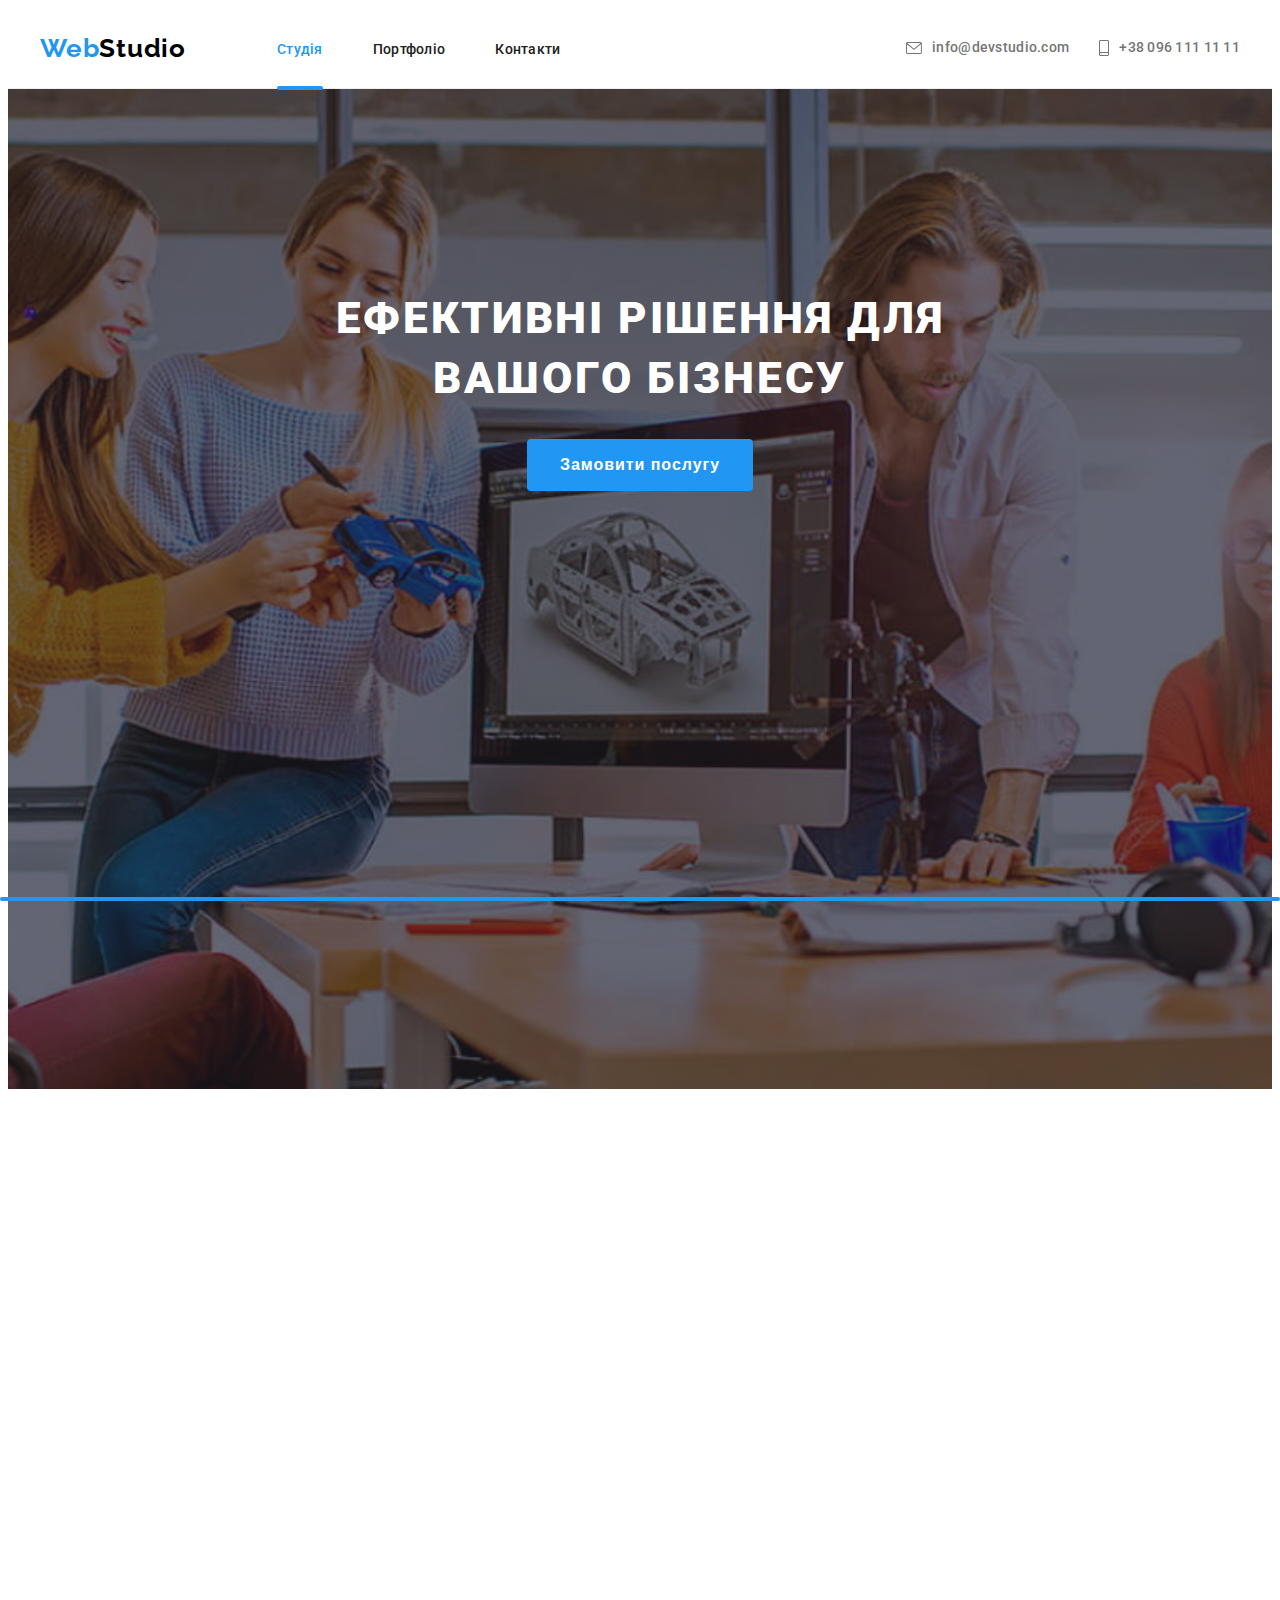
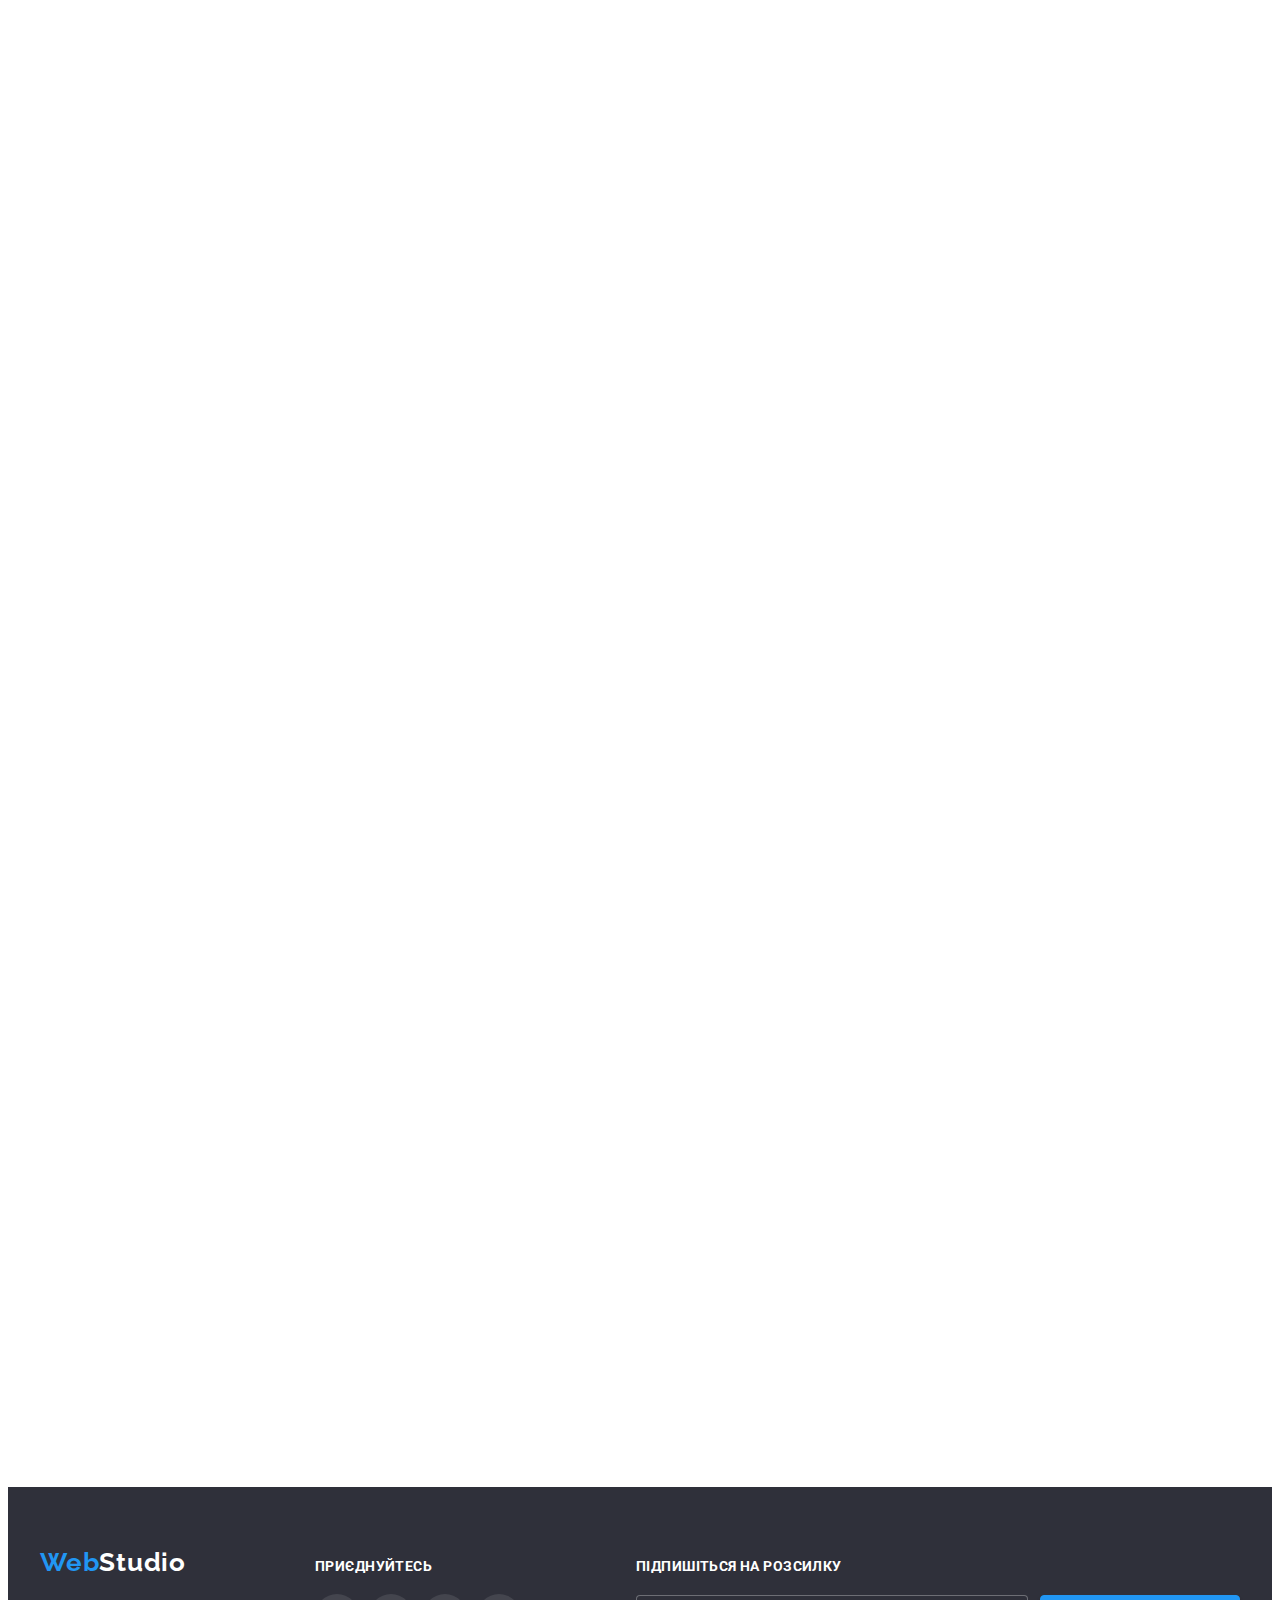
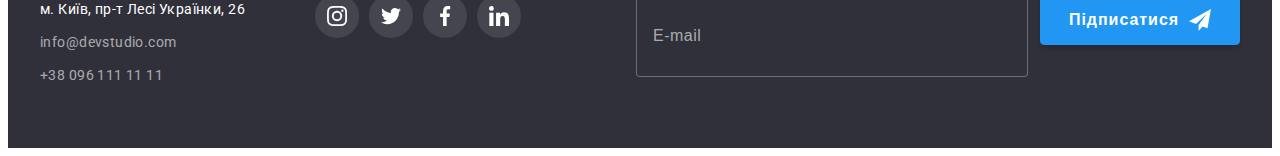
==== commit fcd96c81: "правки дз7" ====
--- a/index.html
+++ b/index.html
@@ -65,13 +65,13 @@
         <!-- Site nav -->
         <nav class="nav">
           <ul class="nav__list list">
-            <li class="nav__item nav__item--current-color">
-              <a href="./index.html" class="link">Студія</a>
+            <li class="nav__item nav__link--current-color">
+              <a href="./index.html" class="nav__link nav__link--current-color link">Студія</a>
             </li>
             <li class="nav__item">
-              <a href="./portfolio.html" class="link">Портфоліо</a>
-            </li>
-            <li class="nav__item"><a href="" class="link">Контакти</a></li>
+              <a href="./portfolio.html" class="nav__link link">Портфоліо</a>
+            </li>
+            <li class="nav__item"><a href="" class="nav__link link">Контакти</a></li>
           </ul>
         </nav>
 
--- a/css/main.min.css
+++ b/css/main.min.css
@@ -1 +1 @@
-:root{--primary-text-color: #757575;--title-text-color: #212121;--logo-text-color: #000000;--button-text-color: #ffffff;--footer-text-color: #ffffff;--accent-color-text-footer: rgba(255, 255, 255, 0.6);--color-icon: #AFB1B8;--bottom-madal: #000000;--accent-color: #2196f3;--background-color-page: #F5F5F5;--secondary-background-color-pag: #F5F4FA;--background-color-header: #ffffff;--booton-activ-color: #188CE8;--background-color-footer: #2F303A;--background-color-hero: #C4C4C4;--activ-color-projects: rgba(33, 150, 243, 0.9);--activ-color-works: rgba(47, 48, 58, 0.8);--border-bottom-modal: rgba(0, 0, 0, 0.1);--backdrop-color: rgba(0, 0, 0, 0.2);--backdrop-color-footer-network: rgba(255, 255, 255, 0.1);--color-border-projects: #eeeeee;--border-color-footer: rgba(255, 255, 255, 0.3);--border-color-modal: rgba(33, 33, 33, 0.2);--items: 3;--indent: 30px;--placeholder-color-text: rgba(117, 117, 117, 0.5)}.visually-hidden{position:absolute;width:1px;height:1px;margin:-1px;border:0;padding:0;white-space:nowrap;-webkit-clip-path:inset(100%);clip-path:inset(100%);clip:rect(0 0 0 0);overflow:hidden}.body{color:var(--primary-text-color);font-family:Roboto,sans-serif}.section{padding-top:94px;padding-bottom:94px}.header__container{display:-webkit-box;display:-ms-flexbox;display:flex;-webkit-box-align:center;-ms-flex-align:center;align-items:center}h1,h2,h3,h4,h5,h6,p{margin:0;padding:0}img{display:block;max-width:100%;height:auto}.list{list-style:none;margin:0;padding:0}.link{text-decoration:none;color:currentColor}.section.no-padding{padding-top:0}label{display:block}textarea{resize:none}.container{margin-left:auto;margin-right:auto;padding-left:15px;padding-right:15px;max-width:1200px}.header{background-color:var(--background-color-header);border-bottom:1px solid var(--color-border-projects);letter-spacing:.02em}.logo{display:block;color:var(--accent-color);font-family:Raleway,sans-serif;letter-spacing:.03em;font-weight:700;font-size:26px;line-height:1.19;text-decoration:none}.logo__dark{color:var(--logo-text-color);text-decoration:none}.logo__light{color:var(--footer-text-color);text-decoration:none}.nav{margin-right:auto;margin-left:91px}.nav__list{display:-webkit-box;display:-ms-flexbox;display:flex;gap:50px;margin-right:auto}.nav__item{padding-top:32px;padding-bottom:32px;color:var(--title-text-color);-webkit-transition-property:color,cursor;transition-property:color,cursor;-webkit-transition-duration:250ms;transition-duration:250ms;-webkit-transition-timing-function:cubic-bezier(0.4, 0, 0.2, 1);transition-timing-function:cubic-bezier(0.4, 0, 0.2, 1);letter-spacing:.02em;font-weight:500;font-size:14px;line-height:1.14;text-decoration:none}.nav__item:hover,.nav__item:focus{color:var(--accent-color);cursor:pointer}.nav__item--current-color{position:relative;color:var(--accent-color)}.nav__item--current-color::after{position:absolute;left:0;bottom:-1px;content:"";display:block;width:100%;height:4px;background:var(--accent-color);border-radius:2px;-webkit-transform:scaleX(1);transform:scaleX(1);-webkit-transition-property:-webkit-transform;transition-property:-webkit-transform;transition-property:transform;transition-property:transform, -webkit-transform;-webkit-transition-duration:250ms;transition-duration:250ms;-webkit-transition-delay:100ms;transition-delay:100ms;-webkit-transition-timing-function:cubic-bezier(0.4, 0, 0.2, 1);transition-timing-function:cubic-bezier(0.4, 0, 0.2, 1)}.nav__item--current-color:hover::after{-webkit-transform:scaleX(0.4);transform:scaleX(0.4)}.auth{display:-webkit-box;display:-ms-flexbox;display:flex;-webkit-box-pack:center;-ms-flex-pack:center;justify-content:center;gap:30px}.auth__link{display:-webkit-box;display:-ms-flexbox;display:flex;-webkit-box-align:center;-ms-flex-align:center;align-items:center;-webkit-box-pack:center;-ms-flex-pack:center;justify-content:center;-webkit-transition-property:color,fill;transition-property:color,fill;-webkit-transition-duration:250ms;transition-duration:250ms;-webkit-transition-timing-function:cubic-bezier(0.4, 0, 0.2, 1);transition-timing-function:cubic-bezier(0.4, 0, 0.2, 1);gap:10px;padding-top:32px;padding-bottom:32px;color:var(--primary-text-color);letter-spacing:.02em;font-weight:500;font-size:14px;line-height:1.14;text-decoration:none}.auth__link:hover,.auth__link:focus{color:var(--accent-color);fill:var(--accent-color)}.auth__mail-icon{width:16px;height:12px;fill:currentColor}.auth__tel-icon{width:10px;height:16px;fill:currentColor}.hero{text-align:center;padding-top:200px;padding-bottom:200px;background-color:var(--background-color-hero);max-width:1600px;height:600px;background-image:-webkit-gradient(linear, left top, right top, from(rgba(47, 48, 58, 0.4)), to(rgba(47, 48, 58, 0.4))),url("../images/hero.jpg");background-image:linear-gradient(to right, rgba(47, 48, 58, 0.4), rgba(47, 48, 58, 0.4)),url("../images/hero.jpg");background-repeat:no-repeat;background-position:center;background-size:cover}.hero__title{margin-bottom:30px;color:var(--button-text-color);letter-spacing:.06em;font-weight:900;font-size:44px;line-height:1.36;text-transform:uppercase}.hero__button{display:inline-block;min-width:216px;padding:10px 32px;-webkit-transition-property:background-color,cursor,-webkit-box-shadow;transition-property:background-color,cursor,-webkit-box-shadow;transition-property:background-color,box-shadow,cursor;transition-property:background-color,box-shadow,cursor,-webkit-box-shadow;-webkit-transition-duration:250ms;transition-duration:250ms;-webkit-transition-timing-function:cubic-bezier(0.4, 0, 0.2, 1);transition-timing-function:cubic-bezier(0.4, 0, 0.2, 1);background-color:var(--accent-color);color:var(--button-text-color);border-radius:4px;border:1px solid rgba(0,0,0,0);font-weight:700;font-size:16px;line-height:1.88;letter-spacing:.06em}.hero__button:hover,.hero__button:focus{background-color:var(--booton-activ-color);cursor:pointer;-webkit-box-shadow:0px 4px 4px rgba(0,0,0,.15);box-shadow:0px 4px 4px rgba(0,0,0,.15)}.backdrop{position:fixed;z-index:10;top:0;left:0;width:100%;height:100%;background-color:var(--backdrop-color);-webkit-transition:opacity 250ms,visibility 250ms;transition:opacity 250ms,visibility 250ms}.backdrop.is-hidden{opacity:0;pointer-events:none;visibility:hidden}.modal{position:absolute;top:50%;left:50%;min-width:528px;height:100% px;background-color:var(--background-color-header);-webkit-box-shadow:0px 1px 3px rgba(0,0,0,.12),0px 1px 1px rgba(0,0,0,.14),0px 2px 1px rgba(0,0,0,.2);box-shadow:0px 1px 3px rgba(0,0,0,.12),0px 1px 1px rgba(0,0,0,.14),0px 2px 1px rgba(0,0,0,.2);border-radius:4px;-webkit-transform:translate(-50%, -50%) scale(1);transform:translate(-50%, -50%) scale(1);-webkit-transition:-webkit-transform;transition:-webkit-transform;transition:transform;transition:transform, -webkit-transform;-webkit-transition-duration:250ms;transition-duration:250ms;-webkit-transition-timing-function:cubic-bezier(0.4, 0, 0.2, 1);transition-timing-function:cubic-bezier(0.4, 0, 0.2, 1)}.backdrop.is-hidden .modal{-webkit-transform:translate(-50%, -50%) scale(0.9);transform:translate(-50%, -50%) scale(0.9)}.modal__btn-close{position:absolute;top:8px;right:8px;display:-webkit-box;display:-ms-flexbox;display:flex;-webkit-box-pack:center;-ms-flex-pack:center;justify-content:center;-webkit-box-align:center;-ms-flex-align:center;align-items:center;-webkit-transition-property:color,fill;transition-property:color,fill;-webkit-transition-duration:250ms;transition-duration:250ms;-webkit-transition-timing-function:cubic-bezier(0.4, 0, 0.2, 1);transition-timing-function:cubic-bezier(0.4, 0, 0.2, 1);padding:6px;width:30px;height:30px;border-radius:50%;border:1px solid var(--border-bottom-modal);color:var(--bottom-madal);background-color:var(--background-color-header);cursor:pointer}.modal__btn-close:hover,.modal__btn-close:focus{color:var(--accent-color);fill:var(--accent-color)}.modal__close-icon{fill:currentColor}.register{min-width:448px;height:100%;padding:40px;margin-right:auto;margin-left:auto}.register__form-title{display:block;margin-bottom:12px;font-weight:700;font-size:20px;line-height:1.15;letter-spacing:.03em;text-align:center;color:var(--title-text-color)}.register__form-field{position:relative;margin-bottom:10px}.register__form-field:last-child{margin-bottom:0}.register__text-input{padding:11px 42px;width:100%;height:40px;-webkit-transition:border-color;transition:border-color;-webkit-transition-duration:250ms;transition-duration:250ms;-webkit-transition-timing-function:cubic-bezier(0.4, 0, 0.2, 1);transition-timing-function:cubic-bezier(0.4, 0, 0.2, 1);border:1px solid var(--border-color-modal);border-radius:4px;outline:rgba(0,0,0,0);font-size:12px}.register__text-input:focus,.register__text-input:hover{border-color:var(--accent-color)}.register__text-input::-webkit-input-placeholder{opacity:0;-webkit-transition:opacity;transition:opacity;-webkit-transition-duration:250ms;transition-duration:250ms;-webkit-transition-timing-function:cubic-bezier(0.4, 0, 0.2, 1);transition-timing-function:cubic-bezier(0.4, 0, 0.2, 1);font-size:12px;line-height:1.17;letter-spacing:.01em;color:var(--placeholder-color-text);text-align:left}.register__text-input::-moz-placeholder{opacity:0;-moz-transition:opacity;transition:opacity;transition-duration:250ms;transition-timing-function:cubic-bezier(0.4, 0, 0.2, 1);font-size:12px;line-height:1.17;letter-spacing:.01em;color:var(--placeholder-color-text);text-align:left}.register__text-input:-ms-input-placeholder{opacity:0;-ms-transition:opacity;transition:opacity;transition-duration:250ms;transition-timing-function:cubic-bezier(0.4, 0, 0.2, 1);font-size:12px;line-height:1.17;letter-spacing:.01em;color:var(--placeholder-color-text);text-align:left}.register__text-input::-ms-input-placeholder{opacity:0;-ms-transition:opacity;transition:opacity;transition-duration:250ms;transition-timing-function:cubic-bezier(0.4, 0, 0.2, 1);font-size:12px;line-height:1.17;letter-spacing:.01em;color:var(--placeholder-color-text);text-align:left}.register__text-input::placeholder{opacity:0;-webkit-transition:opacity;transition:opacity;-webkit-transition-duration:250ms;transition-duration:250ms;-webkit-transition-timing-function:cubic-bezier(0.4, 0, 0.2, 1);transition-timing-function:cubic-bezier(0.4, 0, 0.2, 1);font-size:12px;line-height:1.17;letter-spacing:.01em;color:var(--placeholder-color-text);text-align:left}.register__text-input:focus::-webkit-input-placeholder{opacity:1}.register__text-input:focus::-moz-placeholder{opacity:1}.register__text-input:focus:-ms-input-placeholder{opacity:1}.register__text-input:focus::-ms-input-placeholder{opacity:1}.register__text-input:focus::placeholder{opacity:1}.register__form-icon{position:absolute;left:12px;bottom:11px;-webkit-transition:fill;transition:fill;-webkit-transition-duration:250ms;transition-duration:250ms;-webkit-transition-timing-function:cubic-bezier(0.4, 0, 0.2, 1);transition-timing-function:cubic-bezier(0.4, 0, 0.2, 1);fill:var(--title-text-color)}.register__text-input:focus+.register__form-icon,.register__text-input:hover+.register__form-icon{fill:var(--accent-color)}.register__name-form{display:block;font-size:12px;line-height:1.17;letter-spacing:.01em;margin-bottom:4px;color:var(--primary-text-color)}.register__textarea-text{display:block;resize:none;width:100%;-webkit-transition:border-color;transition:border-color;-webkit-transition-duration:250ms;transition-duration:250ms;-webkit-transition-timing-function:cubic-bezier(0.4, 0, 0.2, 1);transition-timing-function:cubic-bezier(0.4, 0, 0.2, 1);outline:rgba(0,0,0,0);padding:12px 16px;border:1px solid var(--border-color-modal);border-radius:4px;font-size:12px;line-height:1.17;letter-spacing:.01em}.register__textarea-text:focus,.register__textarea-text:hover{border-color:var(--accent-color)}.register__textarea-text::-webkit-input-placeholder{font-size:12px;line-height:1.17;letter-spacing:.01em;color:var(--placeholder-color-text)}.register__textarea-text::-moz-placeholder{font-size:12px;line-height:1.17;letter-spacing:.01em;color:var(--placeholder-color-text)}.register__textarea-text:-ms-input-placeholder{font-size:12px;line-height:1.17;letter-spacing:.01em;color:var(--placeholder-color-text)}.register__textarea-text::-ms-input-placeholder{font-size:12px;line-height:1.17;letter-spacing:.01em;color:var(--placeholder-color-text)}.register__textarea-text::placeholder{font-size:12px;line-height:1.17;letter-spacing:.01em;color:var(--placeholder-color-text)}.checkbox{display:-webkit-box;display:-ms-flexbox;display:flex;-webkit-box-align:center;-ms-flex-align:center;align-items:center;-webkit-box-pack:center;-ms-flex-pack:center;justify-content:center;margin-top:20px;margin-bottom:30px}.checkbox-modal:focus+.checkbox__switch-icon{outline:2px solid var(--accent-color);outline-offset:1px;border-radius:1px}.checkbox__icon-checked{opacity:0;fill:var(--accent-color);-webkit-transition:opacity;transition:opacity;-webkit-transition-duration:250ms;transition-duration:250ms;-webkit-transition-timing-function:cubic-bezier(0.4, 0, 0.2, 1);transition-timing-function:cubic-bezier(0.4, 0, 0.2, 1)}.checkbox-modal:checked+.checkbox__switch-icon .checkbox__icon-checked{opacity:1}.checkbox__icon-unchecked{opacity:1;-webkit-transition:opacity;transition:opacity;-webkit-transition-duration:250ms;transition-duration:250ms;-webkit-transition-timing-function:cubic-bezier(0.4, 0, 0.2, 1);transition-timing-function:cubic-bezier(0.4, 0, 0.2, 1)}.checkbox-modal:checked+.checkbox__switch-icon .checkbox__icon-unchecked{opacity:0}.checkbox__contract{-webkit-user-select:none;-moz-user-select:none;-ms-user-select:none;user-select:none;margin-left:8px;font-weight:400;font-size:14px;line-height:1.17;letter-spacing:.03em;color:var(--primary-text-color)}.checkbox__forma-link{color:var(--accent-color);-webkit-text-decoration-line:underline;text-decoration-line:underline}.button-modal{display:block;margin-right:auto;margin-left:auto;-webkit-transition-property:background-color,cursor;transition-property:background-color,cursor;-webkit-transition-duration:250ms;transition-duration:250ms;-webkit-transition-timing-function:cubic-bezier(0.4, 0, 0.2, 1);transition-timing-function:cubic-bezier(0.4, 0, 0.2, 1);padding:10px 52px;width:200px;height:50px;background-color:var(--accent-color);-webkit-box-shadow:0px 4px 4px rgba(0,0,0,.15);box-shadow:0px 4px 4px rgba(0,0,0,.15);border-radius:4px;border:1px solid var(--accent-color);font-weight:700;font-size:16px;line-height:1.88;letter-spacing:.06em;color:var(--button-text-color)}.button-modal:hover,.button-modal:focus{background-color:var(--booton-activ-color);cursor:pointer}.features{--items: 4;display:-webkit-box;display:-ms-flexbox;display:flex;gap:30px}.features__item{-ms-flex-preferred-size:calc((100% - var(--indent)*(var(--items) - 1))/var(--items));flex-basis:calc((100% - var(--indent)*(var(--items) - 1))/var(--items))}.features__box-icon{display:-webkit-box;display:-ms-flexbox;display:flex;-webkit-box-align:center;-ms-flex-align:center;align-items:center;-webkit-box-pack:center;-ms-flex-pack:center;justify-content:center;background:var(--secondary-background-color-pag);border-radius:4px;height:120px;margin-bottom:30px}.features__title{margin-bottom:10px;color:var(--title-text-color);letter-spacing:.03em;font-weight:700;font-size:14px;line-height:1.14;text-transform:uppercase}.features__text{color:var(--primary-text-color);letter-spacing:.03em;font-size:14px;line-height:1.71}.work-title{margin-bottom:50px;color:var(--title-text-color);letter-spacing:.03em;font-weight:700;font-size:36px;line-height:1.17;text-align:center}.work{--items: 3;display:-webkit-box;display:-ms-flexbox;display:flex;gap:30px}.work__item{position:relative;-ms-flex-preferred-size:calc((100% - var(--indent)*(var(--items) - 1))/var(--items));flex-basis:calc((100% - var(--indent)*(var(--items) - 1))/var(--items))}.work__name{color:var(--button-text-color);font-weight:700;font-size:14px;line-height:16px;letter-spacing:.03em;text-transform:uppercase}.work__box{display:-webkit-box;display:-ms-flexbox;display:flex;-webkit-box-pack:center;-ms-flex-pack:center;justify-content:center;-webkit-box-align:center;-ms-flex-align:center;align-items:center;position:absolute;bottom:0;left:0;-webkit-transition-property:opacity;transition-property:opacity;-webkit-transition-duration:250ms;transition-duration:250ms;-webkit-transition-timing-function:cubic-bezier(0.4, 0, 0.2, 1);transition-timing-function:cubic-bezier(0.4, 0, 0.2, 1);content:"";width:100%;height:70px;background-color:var(--activ-color-works)}.fon{background-color:var(--secondary-background-color-pag)}.team{--items: 4;display:-webkit-box;display:-ms-flexbox;display:flex;gap:30px}.team-title{margin-bottom:50px;color:var(--title-text-color);letter-spacing:.03em;font-weight:700;font-size:36px;line-height:1.17;text-align:center}.team__item{-ms-flex-preferred-size:calc((100% - var(--indent)*(var(--items) - 1))/var(--items));flex-basis:calc((100% - var(--indent)*(var(--items) - 1))/var(--items));background-color:var(--background-color-header);-webkit-box-shadow:0px 1px 3px rgba(0,0,0,.12),0px 1px 1px rgba(0,0,0,.14),0px 2px 1px rgba(0,0,0,.2);box-shadow:0px 1px 3px rgba(0,0,0,.12),0px 1px 1px rgba(0,0,0,.14),0px 2px 1px rgba(0,0,0,.2);border-radius:0px 0px 4px 4px}.team__box-name{width:270px;padding-top:30px;padding-bottom:30px;padding-left:10px;padding-right:10px;text-align:center}.team__name{margin-bottom:10px;color:var(--title-text-color);letter-spacing:.03em;font-weight:500;font-size:16px;line-height:1.19}.team__text{margin-bottom:16px;color:var(--primary-text-color);letter-spacing:.03em;font-size:16px;line-height:1.19}.network{display:-webkit-box;display:-ms-flexbox;display:flex;-webkit-box-pack:center;-ms-flex-pack:center;justify-content:center;-webkit-box-align:center;-ms-flex-align:center;align-items:center;gap:10px}.network__socials-link{display:-webkit-box;display:-ms-flexbox;display:flex;-webkit-box-pack:center;-ms-flex-pack:center;justify-content:center;-webkit-box-align:center;-ms-flex-align:center;align-items:center;width:44px;height:44px;border-radius:50%}.network__socials-link--color{-webkit-transition-property:color,background-color;transition-property:color,background-color;-webkit-transition-duration:250ms;transition-duration:250ms;-webkit-transition-timing-function:cubic-bezier(0.4, 0, 0.2, 1);transition-timing-function:cubic-bezier(0.4, 0, 0.2, 1);background-color:var(--background-color-header);color:var(--color-icon)}.network__socials-link--color:hover,.network__socials-link--color:focus{color:var(--button-text-color);background-color:var(--accent-color)}.network__socials-link--color-invers{-webkit-transition-property:background-color;transition-property:background-color;-webkit-transition-duration:250ms;transition-duration:250ms;-webkit-transition-timing-function:cubic-bezier(0.4, 0, 0.2, 1);transition-timing-function:cubic-bezier(0.4, 0, 0.2, 1);background-color:var(--backdrop-color-footer-network);color:var(--button-text-color)}.network__socials-link--color-invers:hover,.network__socials-link--color-invers:focus{background-color:var(--accent-color)}.network__socials-icon{fill:currentColor}.clients{--items: 6;display:-webkit-box;display:-ms-flexbox;display:flex;-ms-flex-wrap:wrap;flex-wrap:wrap;gap:30px}.clients-title{margin-bottom:50px;color:var(--title-text-color);letter-spacing:.03em;font-weight:700;font-size:36px;line-height:1.17;text-align:center}.clients__item{-ms-flex-preferred-size:calc((100% - var(--indent)*(var(--items) - 1))/var(--items));flex-basis:calc((100% - var(--indent)*(var(--items) - 1))/var(--items))}.clients__link{display:-webkit-box;display:-ms-flexbox;display:flex;-webkit-box-align:center;-ms-flex-align:center;align-items:center;-webkit-box-pack:center;-ms-flex-pack:center;justify-content:center;-webkit-transition-property:color,border;transition-property:color,border;-webkit-transition-duration:250ms;transition-duration:250ms;-webkit-transition-timing-function:cubic-bezier(0.4, 0, 0.2, 1);transition-timing-function:cubic-bezier(0.4, 0, 0.2, 1);height:92px;width:170px;border:1px solid #afb1b8;border-radius:4px;color:var(--color-icon)}.clients__link:hover,.clients__link:focus{color:var(--accent-color);border:1px solid var(--accent-color)}.clients__icon{fill:currentColor}.footer{padding-top:60px;padding-bottom:60px;background-color:var(--background-color-footer)}.footer__container{display:-webkit-box;display:-ms-flexbox;display:flex;-webkit-box-align:baseline;-ms-flex-align:baseline;align-items:baseline}.address{margin-top:20px;letter-spacing:.03em;font-family:Roboto,sans-serif;font-style:normal;font-size:14px;line-height:1.19}.address__item{margin-top:0;margin-bottom:9px}.address__item:last-child{margin-bottom:0}.address__link-contacts{color:var(--accent-color-text-footer);-webkit-transition-property:color;transition-property:color;-webkit-transition-duration:250ms;transition-duration:250ms;-webkit-transition-timing-function:cubic-bezier(0.4, 0, 0.2, 1);transition-timing-function:cubic-bezier(0.4, 0, 0.2, 1);text-decoration:none;letter-spacing:.03em;font-size:14px;line-height:1.71}.address__link-contacts:hover,.address__link-contacts:focus{color:var(--accent-color)}.address__link-contacts--light{color:var(--footer-text-color)}.address__link-contacts--light:hover,.address__link-contacts--light:focus{color:var(--accent-color)}.box-footer-network{-webkit-box-align:baseline;-ms-flex-align:baseline;align-items:baseline;margin-left:70px}.footer-title-network{margin-bottom:20px;font-weight:700;font-size:14px;line-height:16px;letter-spacing:.03em;text-transform:uppercase;color:var(--button-text-color)}.footer-form{min-width:570;min-height:86px;margin-left:auto}.footer-form__title{display:block;margin-bottom:20px;font-weight:700;font-size:14px;line-height:1.14;letter-spacing:.03em;text-transform:uppercase;color:var(--footer-text-color)}.footer-form__group{display:-webkit-box;display:-ms-flexbox;display:flex}.footer-form__field{display:block;padding:15px 16px;color:var(--footer-text-color);font-weight:400;font-size:16px;line-height:1.25;letter-spacing:.03em;min-width:358px;height:50px;border:1px solid var(--border-color-footer);background-color:var(--background-color-footer);border-radius:4px}.footer-form__field::-webkit-input-placeholder{font-weight:400;font-size:16px;line-height:1.25;letter-spacing:.03em;color:var(--accent-color-text-footer);text-align:left}.footer-form__field::-moz-placeholder{font-weight:400;font-size:16px;line-height:1.25;letter-spacing:.03em;color:var(--accent-color-text-footer);text-align:left}.footer-form__field:-ms-input-placeholder{font-weight:400;font-size:16px;line-height:1.25;letter-spacing:.03em;color:var(--accent-color-text-footer);text-align:left}.footer-form__field::-ms-input-placeholder{font-weight:400;font-size:16px;line-height:1.25;letter-spacing:.03em;color:var(--accent-color-text-footer);text-align:left}.footer-form__field::placeholder{font-weight:400;font-size:16px;line-height:1.25;letter-spacing:.03em;color:var(--accent-color-text-footer);text-align:left}.button-footer{display:-webkit-box;display:-ms-flexbox;display:flex;-webkit-box-pack:center;-ms-flex-pack:center;justify-content:center;-webkit-box-align:center;-ms-flex-align:center;align-items:center;padding:10px 28px;margin-left:12px}.button-footer__icvon{margin-left:10px;fill:var(--button-text-color)}.filter-item{margin-top:0;margin-bottom:50px;display:-webkit-box;display:-ms-flexbox;display:flex;gap:8px;-webkit-box-pack:center;-ms-flex-pack:center;justify-content:center}.filter-item__btn{margin-left:0;display:inline-block;padding:6px 22px;min-width:73px;border-radius:4px;border:1px solid rgba(0,0,0,0);color:var(--title-text-color);background-color:var(--secondary-background-color-pag);-webkit-transition-property:color,background-color,cursor,-webkit-box-shadow;transition-property:color,background-color,cursor,-webkit-box-shadow;transition-property:color,background-color,cursor,box-shadow;transition-property:color,background-color,cursor,box-shadow,-webkit-box-shadow;-webkit-transition-duration:250ms;transition-duration:250ms;-webkit-transition-timing-function:cubic-bezier(0.4, 0, 0.2, 1);transition-timing-function:cubic-bezier(0.4, 0, 0.2, 1);font-family:inherit;letter-spacing:.03em;font-weight:500;font-size:16px;line-height:1.63;text-align:center}.filter-item__btn:hover,.filter-item__btn:focus{color:var(--button-text-color);background-color:var(--accent-color);cursor:pointer;-webkit-box-shadow:0px 3px 1px rgba(0,0,0,.1),0px 1px 2px rgba(0,0,0,.08),0px 2px 2px rgba(0,0,0,.12);box-shadow:0px 3px 1px rgba(0,0,0,.1),0px 1px 2px rgba(0,0,0,.08),0px 2px 2px rgba(0,0,0,.12)}.projects{--items: 3;display:-webkit-box;display:-ms-flexbox;display:flex;-ms-flex-wrap:wrap;flex-wrap:wrap;gap:30px}.projects__item{-ms-flex-preferred-size:calc((100% - var(--indent)*(var(--items) - 1))/var(--items));flex-basis:calc((100% - var(--indent)*(var(--items) - 1))/var(--items))}.projects__link{display:block;-webkit-transition-property:-webkit-box-shadow;transition-property:-webkit-box-shadow;transition-property:box-shadow;transition-property:box-shadow, -webkit-box-shadow;-webkit-transition-duration:250ms;transition-duration:250ms;-webkit-transition-timing-function:cubic-bezier(0.4, 0, 0.2, 1);transition-timing-function:cubic-bezier(0.4, 0, 0.2, 1)}.projects__link:hover,.projects__link:focus{-webkit-box-shadow:0px 1px 1px rgba(0,0,0,.12),0px 4px 4px rgba(0,0,0,.06),1px 4px 6px rgba(0,0,0,.16);box-shadow:0px 1px 1px rgba(0,0,0,.12),0px 4px 4px rgba(0,0,0,.06),1px 4px 6px rgba(0,0,0,.16)}.projects__img-box{position:relative;display:block;overflow:hidden}.projects__overlay{position:absolute;bottom:0;left:0;content:"";width:100%;height:100%;background-color:var(--activ-color-projects);-webkit-transition-property:opacity,-webkit-transform;transition-property:opacity,-webkit-transform;transition-property:opacity,transform;transition-property:opacity,transform,-webkit-transform;-webkit-transition-duration:250ms;transition-duration:250ms;-webkit-transition-timing-function:cubic-bezier(0.4, 0, 0.2, 1);transition-timing-function:cubic-bezier(0.4, 0, 0.2, 1);opacity:0;-webkit-transform:translateY(100%);transform:translateY(100%)}.projects__link:hover .projects__overlay,.projects__link:focus .projects__overlay{opacity:1;-webkit-transform:translateY(0%);transform:translateY(0%)}.projects__text{position:absolute;width:100%;max-height:100%;padding:63px 24px;overflow:auto;top:50%;left:50%;-webkit-transform:translate(-50%, -50%);transform:translate(-50%, -50%);display:-webkit-box;display:-ms-flexbox;display:flex;color:var(--button-text-color);font-weight:400;font-size:18px;line-height:1.56;letter-spacing:.03em}.projects__name{padding:20px 24px;border-top:1px solid rgba(0,0,0,0);border-right:1px solid var(--color-border-projects);border-bottom:1px solid var(--color-border-projects);border-left:1px solid var(--color-border-projects)}.projects__title{margin-bottom:4px;color:var(--title-text-color);letter-spacing:.06em;font-weight:700;font-size:18px;line-height:2}.projects__product{color:var(--primary-text-color);letter-spacing:.03em;font-size:16px;line-height:1.88}/*# sourceMappingURL=main.min.css.map */+:root{--primary-text-color: #757575;--title-text-color: #212121;--logo-text-color: #000000;--button-text-color: #ffffff;--footer-text-color: #ffffff;--accent-color-text-footer: rgba(255, 255, 255, 0.6);--color-icon: #AFB1B8;--bottom-madal: #000000;--accent-color: #2196f3;--background-color-page: #F5F5F5;--secondary-background-color-pag: #F5F4FA;--background-color-header: #ffffff;--booton-activ-color: #188CE8;--background-color-footer: #2F303A;--background-color-hero: #C4C4C4;--activ-color-projects: rgba(33, 150, 243, 0.9);--activ-color-works: rgba(47, 48, 58, 0.8);--border-bottom-modal: rgba(0, 0, 0, 0.1);--backdrop-color: rgba(0, 0, 0, 0.2);--backdrop-color-footer-network: rgba(255, 255, 255, 0.1);--color-border-projects: #eeeeee;--border-color-footer: rgba(255, 255, 255, 0.3);--border-color-modal: rgba(33, 33, 33, 0.2);--items: 3;--indent: 30px;--placeholder-color-text: rgba(117, 117, 117, 0.5)}.visually-hidden{position:absolute;width:1px;height:1px;margin:-1px;border:0;padding:0;white-space:nowrap;-webkit-clip-path:inset(100%);clip-path:inset(100%);clip:rect(0 0 0 0);overflow:hidden}.body{color:var(--primary-text-color);font-family:Roboto,sans-serif}.section{padding-top:94px;padding-bottom:94px}.header__container{display:-webkit-box;display:-ms-flexbox;display:flex;-webkit-box-align:center;-ms-flex-align:center;align-items:center}h1,h2,h3,h4,h5,h6,p{margin:0;padding:0}img{display:block;max-width:100%;height:auto}.list{list-style:none;margin:0;padding:0}.link{text-decoration:none;color:currentColor}.section.no-padding{padding-top:0}label{display:block}textarea{resize:none}.container{margin-left:auto;margin-right:auto;padding-left:15px;padding-right:15px;max-width:1200px}.header{background-color:var(--background-color-header);border-bottom:1px solid var(--color-border-projects);letter-spacing:.02em}.logo{display:block;color:var(--accent-color);font-family:Raleway,sans-serif;letter-spacing:.03em;font-weight:700;font-size:26px;line-height:1.19;text-decoration:none}.logo__dark{color:var(--logo-text-color);text-decoration:none}.logo__light{color:var(--footer-text-color);text-decoration:none}.nav{margin-right:auto;margin-left:91px}.nav__list{display:-webkit-box;display:-ms-flexbox;display:flex;gap:50px;margin-right:auto}.nav__link{position:relative;padding-top:32px;padding-bottom:32px;color:var(--title-text-color);-webkit-transition-property:color,cursor;transition-property:color,cursor;-webkit-transition-duration:250ms;transition-duration:250ms;-webkit-transition-timing-function:cubic-bezier(0.4, 0, 0.2, 1);transition-timing-function:cubic-bezier(0.4, 0, 0.2, 1);letter-spacing:.02em;font-weight:500;font-size:14px;line-height:1.14;text-decoration:none}.nav__link:hover,.nav__link:focus{color:var(--accent-color);cursor:pointer}.nav__link--current-color{color:var(--accent-color)}.nav__link--current-color::after{position:absolute;left:0;bottom:-1px;content:"";display:block;width:100%;height:4px;background:var(--accent-color);border-radius:2px;-webkit-transform:scaleX(1);transform:scaleX(1);-webkit-transition-property:-webkit-transform;transition-property:-webkit-transform;transition-property:transform;transition-property:transform, -webkit-transform;-webkit-transition-duration:250ms;transition-duration:250ms;-webkit-transition-delay:100ms;transition-delay:100ms;-webkit-transition-timing-function:cubic-bezier(0.4, 0, 0.2, 1);transition-timing-function:cubic-bezier(0.4, 0, 0.2, 1)}.nav__link--current-color:hover::after{-webkit-transform:scaleX(0.4);transform:scaleX(0.4)}.auth{display:-webkit-box;display:-ms-flexbox;display:flex;-webkit-box-pack:center;-ms-flex-pack:center;justify-content:center;gap:30px}.auth__link{display:-webkit-box;display:-ms-flexbox;display:flex;-webkit-box-align:center;-ms-flex-align:center;align-items:center;-webkit-box-pack:center;-ms-flex-pack:center;justify-content:center;-webkit-transition-property:color,fill;transition-property:color,fill;-webkit-transition-duration:250ms;transition-duration:250ms;-webkit-transition-timing-function:cubic-bezier(0.4, 0, 0.2, 1);transition-timing-function:cubic-bezier(0.4, 0, 0.2, 1);gap:10px;padding-top:32px;padding-bottom:32px;color:var(--primary-text-color);letter-spacing:.02em;font-weight:500;font-size:14px;line-height:1.14;text-decoration:none}.auth__link:hover,.auth__link:focus{color:var(--accent-color);fill:var(--accent-color)}.auth__mail-icon{width:16px;height:12px;fill:currentColor}.auth__tel-icon{width:10px;height:16px;fill:currentColor}.hero{text-align:center;padding-top:200px;padding-bottom:200px;background-color:var(--background-color-hero);max-width:1600px;height:600px;background-image:-webkit-gradient(linear, left top, right top, from(rgba(47, 48, 58, 0.4)), to(rgba(47, 48, 58, 0.4))),url("../images/hero.jpg");background-image:linear-gradient(to right, rgba(47, 48, 58, 0.4), rgba(47, 48, 58, 0.4)),url("../images/hero.jpg");background-repeat:no-repeat;background-position:center;background-size:cover}.hero__title{margin-bottom:30px;color:var(--button-text-color);letter-spacing:.06em;font-weight:900;font-size:44px;line-height:1.36;text-transform:uppercase}.hero__button{display:inline-block;min-width:216px;padding:10px 32px;-webkit-transition-property:background-color,cursor,-webkit-box-shadow;transition-property:background-color,cursor,-webkit-box-shadow;transition-property:background-color,box-shadow,cursor;transition-property:background-color,box-shadow,cursor,-webkit-box-shadow;-webkit-transition-duration:250ms;transition-duration:250ms;-webkit-transition-timing-function:cubic-bezier(0.4, 0, 0.2, 1);transition-timing-function:cubic-bezier(0.4, 0, 0.2, 1);background-color:var(--accent-color);color:var(--button-text-color);border-radius:4px;border:1px solid rgba(0,0,0,0);font-weight:700;font-size:16px;line-height:1.88;letter-spacing:.06em}.hero__button:hover,.hero__button:focus{background-color:var(--booton-activ-color);cursor:pointer;-webkit-box-shadow:0px 4px 4px rgba(0,0,0,.15);box-shadow:0px 4px 4px rgba(0,0,0,.15)}.backdrop{position:fixed;z-index:10;top:0;left:0;width:100%;height:100%;background-color:var(--backdrop-color);-webkit-transition:opacity 250ms,visibility 250ms;transition:opacity 250ms,visibility 250ms}.backdrop.is-hidden{opacity:0;pointer-events:none;visibility:hidden}.modal{position:absolute;top:50%;left:50%;min-width:528px;height:100% px;background-color:var(--background-color-header);-webkit-box-shadow:0px 1px 3px rgba(0,0,0,.12),0px 1px 1px rgba(0,0,0,.14),0px 2px 1px rgba(0,0,0,.2);box-shadow:0px 1px 3px rgba(0,0,0,.12),0px 1px 1px rgba(0,0,0,.14),0px 2px 1px rgba(0,0,0,.2);border-radius:4px;-webkit-transform:translate(-50%, -50%) scale(1);transform:translate(-50%, -50%) scale(1);-webkit-transition:-webkit-transform;transition:-webkit-transform;transition:transform;transition:transform, -webkit-transform;-webkit-transition-duration:250ms;transition-duration:250ms;-webkit-transition-timing-function:cubic-bezier(0.4, 0, 0.2, 1);transition-timing-function:cubic-bezier(0.4, 0, 0.2, 1)}.backdrop.is-hidden .modal{-webkit-transform:translate(-50%, -50%) scale(0.9);transform:translate(-50%, -50%) scale(0.9)}.modal__btn-close{position:absolute;top:8px;right:8px;display:-webkit-box;display:-ms-flexbox;display:flex;-webkit-box-pack:center;-ms-flex-pack:center;justify-content:center;-webkit-box-align:center;-ms-flex-align:center;align-items:center;-webkit-transition-property:color,fill;transition-property:color,fill;-webkit-transition-duration:250ms;transition-duration:250ms;-webkit-transition-timing-function:cubic-bezier(0.4, 0, 0.2, 1);transition-timing-function:cubic-bezier(0.4, 0, 0.2, 1);padding:6px;width:30px;height:30px;border-radius:50%;border:1px solid var(--border-bottom-modal);color:var(--bottom-madal);background-color:var(--background-color-header);cursor:pointer}.modal__btn-close:hover,.modal__btn-close:focus{color:var(--accent-color);fill:var(--accent-color)}.modal__close-icon{fill:currentColor}.register{min-width:448px;height:100%;padding:40px;margin-right:auto;margin-left:auto}.register__form-title{display:block;margin-bottom:12px;font-weight:700;font-size:20px;line-height:1.15;letter-spacing:.03em;text-align:center;color:var(--title-text-color)}.register__form-field{position:relative;margin-bottom:10px}.register__form-field:last-child{margin-bottom:0}.register__text-input{padding:11px 42px;width:100%;height:40px;-webkit-transition:border-color;transition:border-color;-webkit-transition-duration:250ms;transition-duration:250ms;-webkit-transition-timing-function:cubic-bezier(0.4, 0, 0.2, 1);transition-timing-function:cubic-bezier(0.4, 0, 0.2, 1);border:1px solid var(--border-color-modal);border-radius:4px;outline:rgba(0,0,0,0);font-size:12px}.register__text-input:focus,.register__text-input:hover{border-color:var(--accent-color)}.register__text-input::-webkit-input-placeholder{opacity:0;-webkit-transition:opacity;transition:opacity;-webkit-transition-duration:250ms;transition-duration:250ms;-webkit-transition-timing-function:cubic-bezier(0.4, 0, 0.2, 1);transition-timing-function:cubic-bezier(0.4, 0, 0.2, 1);font-size:12px;line-height:1.17;letter-spacing:.01em;color:var(--placeholder-color-text);text-align:left}.register__text-input::-moz-placeholder{opacity:0;-moz-transition:opacity;transition:opacity;transition-duration:250ms;transition-timing-function:cubic-bezier(0.4, 0, 0.2, 1);font-size:12px;line-height:1.17;letter-spacing:.01em;color:var(--placeholder-color-text);text-align:left}.register__text-input:-ms-input-placeholder{opacity:0;-ms-transition:opacity;transition:opacity;transition-duration:250ms;transition-timing-function:cubic-bezier(0.4, 0, 0.2, 1);font-size:12px;line-height:1.17;letter-spacing:.01em;color:var(--placeholder-color-text);text-align:left}.register__text-input::-ms-input-placeholder{opacity:0;-ms-transition:opacity;transition:opacity;transition-duration:250ms;transition-timing-function:cubic-bezier(0.4, 0, 0.2, 1);font-size:12px;line-height:1.17;letter-spacing:.01em;color:var(--placeholder-color-text);text-align:left}.register__text-input::placeholder{opacity:0;-webkit-transition:opacity;transition:opacity;-webkit-transition-duration:250ms;transition-duration:250ms;-webkit-transition-timing-function:cubic-bezier(0.4, 0, 0.2, 1);transition-timing-function:cubic-bezier(0.4, 0, 0.2, 1);font-size:12px;line-height:1.17;letter-spacing:.01em;color:var(--placeholder-color-text);text-align:left}.register__text-input:focus::-webkit-input-placeholder{opacity:1}.register__text-input:focus::-moz-placeholder{opacity:1}.register__text-input:focus:-ms-input-placeholder{opacity:1}.register__text-input:focus::-ms-input-placeholder{opacity:1}.register__text-input:focus::placeholder{opacity:1}.register__form-icon{position:absolute;left:12px;bottom:11px;-webkit-transition:fill;transition:fill;-webkit-transition-duration:250ms;transition-duration:250ms;-webkit-transition-timing-function:cubic-bezier(0.4, 0, 0.2, 1);transition-timing-function:cubic-bezier(0.4, 0, 0.2, 1);fill:var(--title-text-color)}.register__text-input:focus+.register__form-icon,.register__text-input:hover+.register__form-icon{fill:var(--accent-color)}.register__name-form{display:block;font-size:12px;line-height:1.17;letter-spacing:.01em;margin-bottom:4px;color:var(--primary-text-color)}.register__textarea-text{display:block;resize:none;width:100%;-webkit-transition:border-color;transition:border-color;-webkit-transition-duration:250ms;transition-duration:250ms;-webkit-transition-timing-function:cubic-bezier(0.4, 0, 0.2, 1);transition-timing-function:cubic-bezier(0.4, 0, 0.2, 1);outline:rgba(0,0,0,0);padding:12px 16px;border:1px solid var(--border-color-modal);border-radius:4px;font-size:12px;line-height:1.17;letter-spacing:.01em}.register__textarea-text:focus,.register__textarea-text:hover{border-color:var(--accent-color)}.register__textarea-text::-webkit-input-placeholder{font-size:12px;line-height:1.17;letter-spacing:.01em;color:var(--placeholder-color-text)}.register__textarea-text::-moz-placeholder{font-size:12px;line-height:1.17;letter-spacing:.01em;color:var(--placeholder-color-text)}.register__textarea-text:-ms-input-placeholder{font-size:12px;line-height:1.17;letter-spacing:.01em;color:var(--placeholder-color-text)}.register__textarea-text::-ms-input-placeholder{font-size:12px;line-height:1.17;letter-spacing:.01em;color:var(--placeholder-color-text)}.register__textarea-text::placeholder{font-size:12px;line-height:1.17;letter-spacing:.01em;color:var(--placeholder-color-text)}.checkbox{display:-webkit-box;display:-ms-flexbox;display:flex;-webkit-box-align:center;-ms-flex-align:center;align-items:center;-webkit-box-pack:center;-ms-flex-pack:center;justify-content:center;margin-top:20px;margin-bottom:30px}.checkbox-modal:focus+.checkbox__switch-icon{outline:2px solid var(--accent-color);outline-offset:1px;border-radius:1px}.checkbox__icon-checked{opacity:0;fill:var(--accent-color);-webkit-transition:opacity;transition:opacity;-webkit-transition-duration:250ms;transition-duration:250ms;-webkit-transition-timing-function:cubic-bezier(0.4, 0, 0.2, 1);transition-timing-function:cubic-bezier(0.4, 0, 0.2, 1)}.checkbox-modal:checked+.checkbox__switch-icon .checkbox__icon-checked{opacity:1}.checkbox__icon-unchecked{opacity:1;-webkit-transition:opacity;transition:opacity;-webkit-transition-duration:250ms;transition-duration:250ms;-webkit-transition-timing-function:cubic-bezier(0.4, 0, 0.2, 1);transition-timing-function:cubic-bezier(0.4, 0, 0.2, 1)}.checkbox-modal:checked+.checkbox__switch-icon .checkbox__icon-unchecked{opacity:0}.checkbox__contract{-webkit-user-select:none;-moz-user-select:none;-ms-user-select:none;user-select:none;margin-left:8px;font-weight:400;font-size:14px;line-height:1.17;letter-spacing:.03em;color:var(--primary-text-color)}.checkbox__forma-link{color:var(--accent-color);-webkit-text-decoration-line:underline;text-decoration-line:underline}.button-modal{display:block;margin-right:auto;margin-left:auto;-webkit-transition-property:background-color,cursor;transition-property:background-color,cursor;-webkit-transition-duration:250ms;transition-duration:250ms;-webkit-transition-timing-function:cubic-bezier(0.4, 0, 0.2, 1);transition-timing-function:cubic-bezier(0.4, 0, 0.2, 1);padding:10px 52px;width:200px;height:50px;background-color:var(--accent-color);-webkit-box-shadow:0px 4px 4px rgba(0,0,0,.15);box-shadow:0px 4px 4px rgba(0,0,0,.15);border-radius:4px;border:1px solid var(--accent-color);font-weight:700;font-size:16px;line-height:1.88;letter-spacing:.06em;color:var(--button-text-color)}.button-modal:hover,.button-modal:focus{background-color:var(--booton-activ-color);cursor:pointer}.features{--items: 4;display:-webkit-box;display:-ms-flexbox;display:flex;gap:30px}.features__item{-ms-flex-preferred-size:calc((100% - var(--indent)*(var(--items) - 1))/var(--items));flex-basis:calc((100% - var(--indent)*(var(--items) - 1))/var(--items))}.features__box-icon{display:-webkit-box;display:-ms-flexbox;display:flex;-webkit-box-align:center;-ms-flex-align:center;align-items:center;-webkit-box-pack:center;-ms-flex-pack:center;justify-content:center;background:var(--secondary-background-color-pag);border-radius:4px;height:120px;margin-bottom:30px}.features__title{margin-bottom:10px;color:var(--title-text-color);letter-spacing:.03em;font-weight:700;font-size:14px;line-height:1.14;text-transform:uppercase}.features__text{color:var(--primary-text-color);letter-spacing:.03em;font-size:14px;line-height:1.71}.work-title{margin-bottom:50px;color:var(--title-text-color);letter-spacing:.03em;font-weight:700;font-size:36px;line-height:1.17;text-align:center}.work{--items: 3;display:-webkit-box;display:-ms-flexbox;display:flex;gap:30px}.work__item{position:relative;-ms-flex-preferred-size:calc((100% - var(--indent)*(var(--items) - 1))/var(--items));flex-basis:calc((100% - var(--indent)*(var(--items) - 1))/var(--items))}.work__name{color:var(--button-text-color);font-weight:700;font-size:14px;line-height:16px;letter-spacing:.03em;text-transform:uppercase}.work__box{display:-webkit-box;display:-ms-flexbox;display:flex;-webkit-box-pack:center;-ms-flex-pack:center;justify-content:center;-webkit-box-align:center;-ms-flex-align:center;align-items:center;position:absolute;bottom:0;left:0;-webkit-transition-property:opacity;transition-property:opacity;-webkit-transition-duration:250ms;transition-duration:250ms;-webkit-transition-timing-function:cubic-bezier(0.4, 0, 0.2, 1);transition-timing-function:cubic-bezier(0.4, 0, 0.2, 1);content:"";width:100%;height:70px;background-color:var(--activ-color-works)}.fon{background-color:var(--secondary-background-color-pag)}.team{--items: 4;display:-webkit-box;display:-ms-flexbox;display:flex;gap:30px}.team-title{margin-bottom:50px;color:var(--title-text-color);letter-spacing:.03em;font-weight:700;font-size:36px;line-height:1.17;text-align:center}.team__item{-ms-flex-preferred-size:calc((100% - var(--indent)*(var(--items) - 1))/var(--items));flex-basis:calc((100% - var(--indent)*(var(--items) - 1))/var(--items));background-color:var(--background-color-header);-webkit-box-shadow:0px 1px 3px rgba(0,0,0,.12),0px 1px 1px rgba(0,0,0,.14),0px 2px 1px rgba(0,0,0,.2);box-shadow:0px 1px 3px rgba(0,0,0,.12),0px 1px 1px rgba(0,0,0,.14),0px 2px 1px rgba(0,0,0,.2);border-radius:0px 0px 4px 4px}.team__box-name{width:270px;padding-top:30px;padding-bottom:30px;padding-left:10px;padding-right:10px;text-align:center}.team__name{margin-bottom:10px;color:var(--title-text-color);letter-spacing:.03em;font-weight:500;font-size:16px;line-height:1.19}.team__text{margin-bottom:16px;color:var(--primary-text-color);letter-spacing:.03em;font-size:16px;line-height:1.19}.network{display:-webkit-box;display:-ms-flexbox;display:flex;-webkit-box-pack:center;-ms-flex-pack:center;justify-content:center;-webkit-box-align:center;-ms-flex-align:center;align-items:center;gap:10px}.network__socials-link{display:-webkit-box;display:-ms-flexbox;display:flex;-webkit-box-pack:center;-ms-flex-pack:center;justify-content:center;-webkit-box-align:center;-ms-flex-align:center;align-items:center;width:44px;height:44px;border-radius:50%}.network__socials-link--color{-webkit-transition-property:color,background-color;transition-property:color,background-color;-webkit-transition-duration:250ms;transition-duration:250ms;-webkit-transition-timing-function:cubic-bezier(0.4, 0, 0.2, 1);transition-timing-function:cubic-bezier(0.4, 0, 0.2, 1);background-color:var(--background-color-header);color:var(--color-icon)}.network__socials-link--color:hover,.network__socials-link--color:focus{color:var(--button-text-color);background-color:var(--accent-color)}.network__socials-link--color-invers{-webkit-transition-property:background-color;transition-property:background-color;-webkit-transition-duration:250ms;transition-duration:250ms;-webkit-transition-timing-function:cubic-bezier(0.4, 0, 0.2, 1);transition-timing-function:cubic-bezier(0.4, 0, 0.2, 1);background-color:var(--backdrop-color-footer-network);color:var(--button-text-color)}.network__socials-link--color-invers:hover,.network__socials-link--color-invers:focus{background-color:var(--accent-color)}.network__socials-icon{fill:currentColor}.clients{--items: 6;display:-webkit-box;display:-ms-flexbox;display:flex;-ms-flex-wrap:wrap;flex-wrap:wrap;gap:30px}.clients-title{margin-bottom:50px;color:var(--title-text-color);letter-spacing:.03em;font-weight:700;font-size:36px;line-height:1.17;text-align:center}.clients__item{-ms-flex-preferred-size:calc((100% - var(--indent)*(var(--items) - 1))/var(--items));flex-basis:calc((100% - var(--indent)*(var(--items) - 1))/var(--items))}.clients__link{display:-webkit-box;display:-ms-flexbox;display:flex;-webkit-box-align:center;-ms-flex-align:center;align-items:center;-webkit-box-pack:center;-ms-flex-pack:center;justify-content:center;-webkit-transition-property:color,border;transition-property:color,border;-webkit-transition-duration:250ms;transition-duration:250ms;-webkit-transition-timing-function:cubic-bezier(0.4, 0, 0.2, 1);transition-timing-function:cubic-bezier(0.4, 0, 0.2, 1);height:92px;width:170px;border:1px solid #afb1b8;border-radius:4px;color:var(--color-icon)}.clients__link:hover,.clients__link:focus{color:var(--accent-color);border:1px solid var(--accent-color)}.clients__icon{fill:currentColor}.footer{padding-top:60px;padding-bottom:60px;background-color:var(--background-color-footer)}.footer__container{display:-webkit-box;display:-ms-flexbox;display:flex;-webkit-box-align:baseline;-ms-flex-align:baseline;align-items:baseline}.address{margin-top:20px;letter-spacing:.03em;font-family:Roboto,sans-serif;font-style:normal;font-size:14px;line-height:1.19}.address__item{margin-top:0;margin-bottom:9px}.address__item:last-child{margin-bottom:0}.address__link-contacts{color:var(--accent-color-text-footer);-webkit-transition-property:color;transition-property:color;-webkit-transition-duration:250ms;transition-duration:250ms;-webkit-transition-timing-function:cubic-bezier(0.4, 0, 0.2, 1);transition-timing-function:cubic-bezier(0.4, 0, 0.2, 1);text-decoration:none;letter-spacing:.03em;font-size:14px;line-height:1.71}.address__link-contacts:hover,.address__link-contacts:focus{color:var(--accent-color)}.address__link-contacts--light{color:var(--footer-text-color)}.address__link-contacts--light:hover,.address__link-contacts--light:focus{color:var(--accent-color)}.box-footer-network{-webkit-box-align:baseline;-ms-flex-align:baseline;align-items:baseline;margin-left:70px}.footer-title-network{margin-bottom:20px;font-weight:700;font-size:14px;line-height:16px;letter-spacing:.03em;text-transform:uppercase;color:var(--button-text-color)}.footer-form{min-width:570;min-height:86px;margin-left:auto}.footer-form__title{display:block;margin-bottom:20px;font-weight:700;font-size:14px;line-height:1.14;letter-spacing:.03em;text-transform:uppercase;color:var(--footer-text-color)}.footer-form__group{display:-webkit-box;display:-ms-flexbox;display:flex}.footer-form__field{display:block;padding:15px 16px;color:var(--footer-text-color);font-weight:400;font-size:16px;line-height:1.25;letter-spacing:.03em;min-width:358px;height:50px;border:1px solid var(--border-color-footer);background-color:var(--background-color-footer);border-radius:4px}.footer-form__field::-webkit-input-placeholder{font-weight:400;font-size:16px;line-height:1.25;letter-spacing:.03em;color:var(--accent-color-text-footer);text-align:left}.footer-form__field::-moz-placeholder{font-weight:400;font-size:16px;line-height:1.25;letter-spacing:.03em;color:var(--accent-color-text-footer);text-align:left}.footer-form__field:-ms-input-placeholder{font-weight:400;font-size:16px;line-height:1.25;letter-spacing:.03em;color:var(--accent-color-text-footer);text-align:left}.footer-form__field::-ms-input-placeholder{font-weight:400;font-size:16px;line-height:1.25;letter-spacing:.03em;color:var(--accent-color-text-footer);text-align:left}.footer-form__field::placeholder{font-weight:400;font-size:16px;line-height:1.25;letter-spacing:.03em;color:var(--accent-color-text-footer);text-align:left}.button-footer{display:-webkit-box;display:-ms-flexbox;display:flex;-webkit-box-pack:center;-ms-flex-pack:center;justify-content:center;-webkit-box-align:center;-ms-flex-align:center;align-items:center;padding:10px 28px;margin-left:12px}.button-footer__icvon{margin-left:10px;fill:var(--button-text-color)}.filter-item{margin-top:0;margin-bottom:50px;display:-webkit-box;display:-ms-flexbox;display:flex;gap:8px;-webkit-box-pack:center;-ms-flex-pack:center;justify-content:center}.filter-item__btn{margin-left:0;display:inline-block;padding:6px 22px;min-width:73px;border-radius:4px;border:1px solid rgba(0,0,0,0);color:var(--title-text-color);background-color:var(--secondary-background-color-pag);-webkit-transition-property:color,background-color,cursor,-webkit-box-shadow;transition-property:color,background-color,cursor,-webkit-box-shadow;transition-property:color,background-color,cursor,box-shadow;transition-property:color,background-color,cursor,box-shadow,-webkit-box-shadow;-webkit-transition-duration:250ms;transition-duration:250ms;-webkit-transition-timing-function:cubic-bezier(0.4, 0, 0.2, 1);transition-timing-function:cubic-bezier(0.4, 0, 0.2, 1);font-family:inherit;letter-spacing:.03em;font-weight:500;font-size:16px;line-height:1.63;text-align:center}.filter-item__btn:hover,.filter-item__btn:focus{color:var(--button-text-color);background-color:var(--accent-color);cursor:pointer;-webkit-box-shadow:0px 3px 1px rgba(0,0,0,.1),0px 1px 2px rgba(0,0,0,.08),0px 2px 2px rgba(0,0,0,.12);box-shadow:0px 3px 1px rgba(0,0,0,.1),0px 1px 2px rgba(0,0,0,.08),0px 2px 2px rgba(0,0,0,.12)}.projects{--items: 3;display:-webkit-box;display:-ms-flexbox;display:flex;-ms-flex-wrap:wrap;flex-wrap:wrap;gap:30px}.projects__item{-ms-flex-preferred-size:calc((100% - var(--indent)*(var(--items) - 1))/var(--items));flex-basis:calc((100% - var(--indent)*(var(--items) - 1))/var(--items))}.projects__link{display:block;-webkit-transition-property:-webkit-box-shadow;transition-property:-webkit-box-shadow;transition-property:box-shadow;transition-property:box-shadow, -webkit-box-shadow;-webkit-transition-duration:250ms;transition-duration:250ms;-webkit-transition-timing-function:cubic-bezier(0.4, 0, 0.2, 1);transition-timing-function:cubic-bezier(0.4, 0, 0.2, 1)}.projects__link:hover,.projects__link:focus{-webkit-box-shadow:0px 1px 1px rgba(0,0,0,.12),0px 4px 4px rgba(0,0,0,.06),1px 4px 6px rgba(0,0,0,.16);box-shadow:0px 1px 1px rgba(0,0,0,.12),0px 4px 4px rgba(0,0,0,.06),1px 4px 6px rgba(0,0,0,.16)}.projects__img-box{position:relative;display:block;overflow:hidden}.projects__overlay{position:absolute;bottom:0;left:0;content:"";width:100%;height:100%;background-color:var(--activ-color-projects);-webkit-transition-property:opacity,-webkit-transform;transition-property:opacity,-webkit-transform;transition-property:opacity,transform;transition-property:opacity,transform,-webkit-transform;-webkit-transition-duration:250ms;transition-duration:250ms;-webkit-transition-timing-function:cubic-bezier(0.4, 0, 0.2, 1);transition-timing-function:cubic-bezier(0.4, 0, 0.2, 1);opacity:0;-webkit-transform:translateY(100%);transform:translateY(100%)}.projects__link:hover .projects__overlay,.projects__link:focus .projects__overlay{opacity:1;-webkit-transform:translateY(0%);transform:translateY(0%)}.projects__text{position:absolute;width:100%;max-height:100%;padding:63px 24px;overflow:auto;top:50%;left:50%;-webkit-transform:translate(-50%, -50%);transform:translate(-50%, -50%);display:-webkit-box;display:-ms-flexbox;display:flex;color:var(--button-text-color);font-weight:400;font-size:18px;line-height:1.56;letter-spacing:.03em}.projects__name{padding:20px 24px;border-top:1px solid rgba(0,0,0,0);border-right:1px solid var(--color-border-projects);border-bottom:1px solid var(--color-border-projects);border-left:1px solid var(--color-border-projects)}.projects__title{margin-bottom:4px;color:var(--title-text-color);letter-spacing:.06em;font-weight:700;font-size:18px;line-height:2}.projects__product{color:var(--primary-text-color);letter-spacing:.03em;font-size:16px;line-height:1.88}/*# sourceMappingURL=main.min.css.map */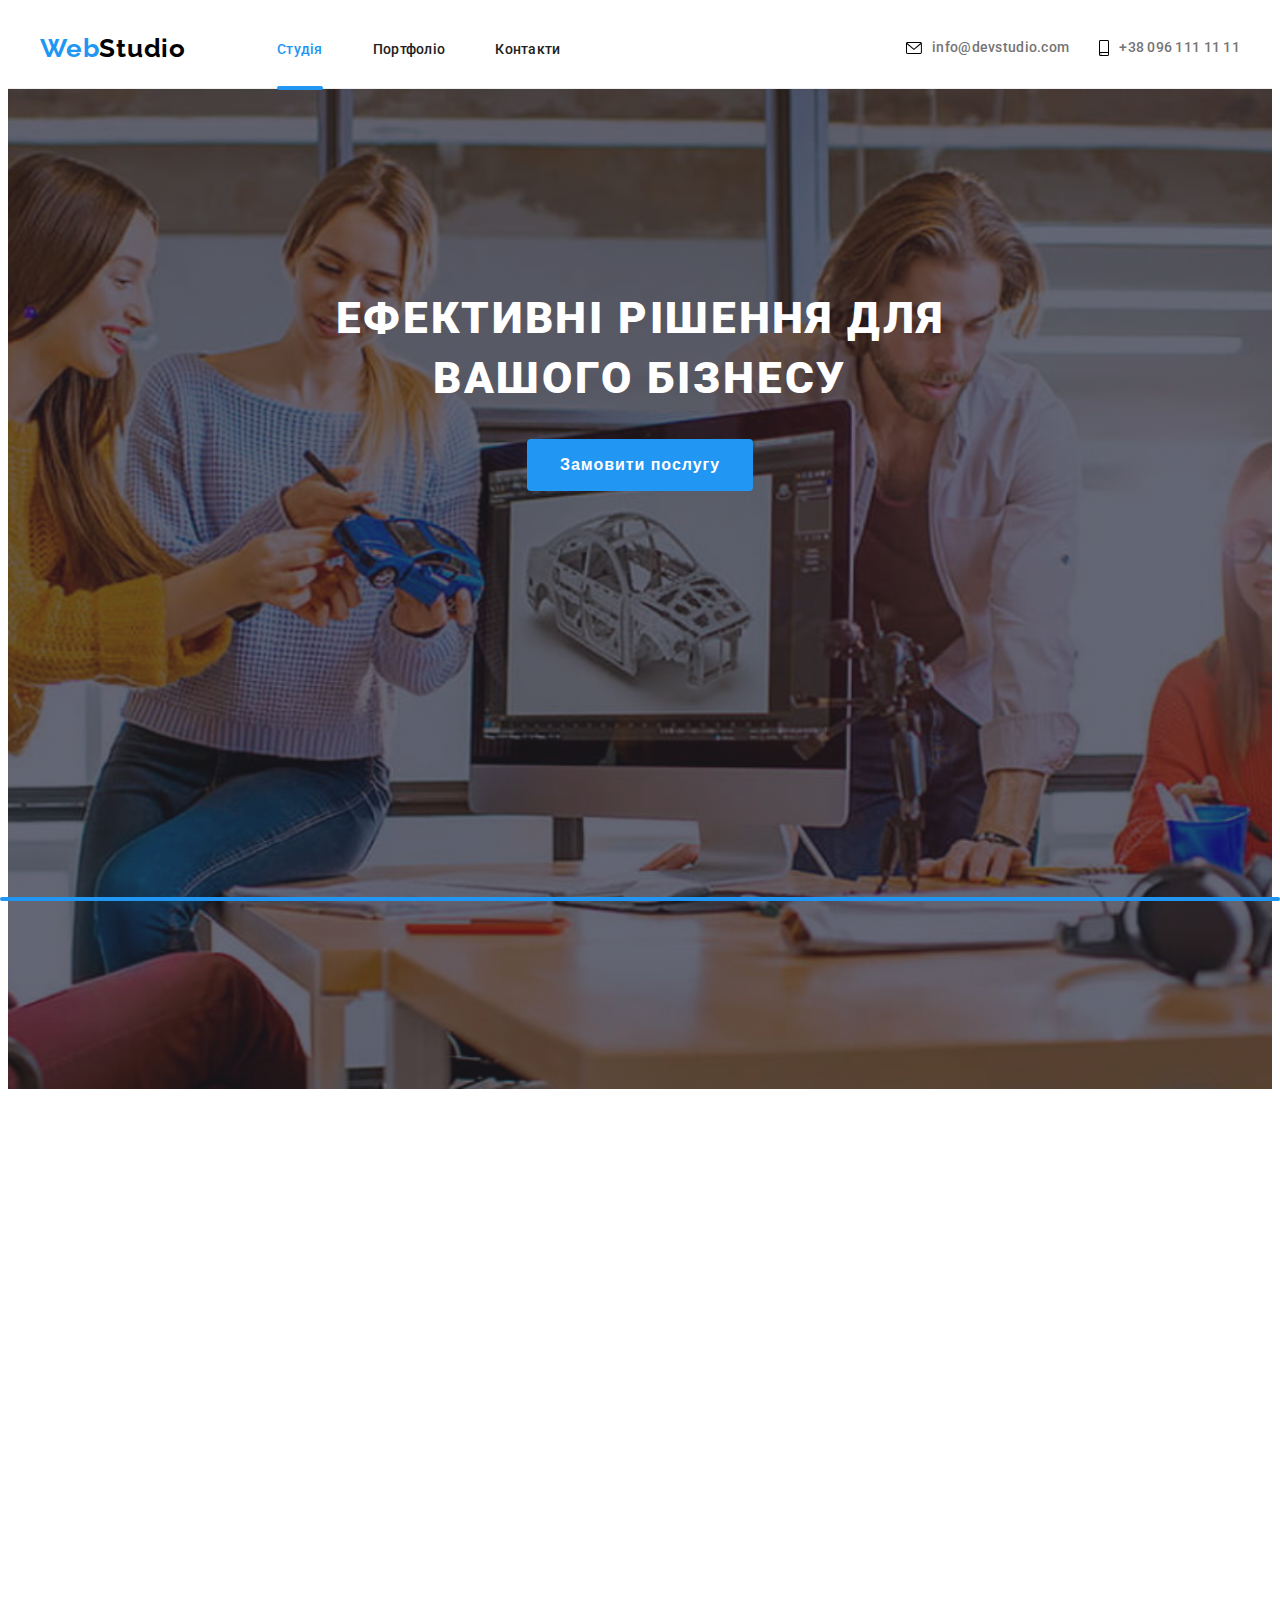
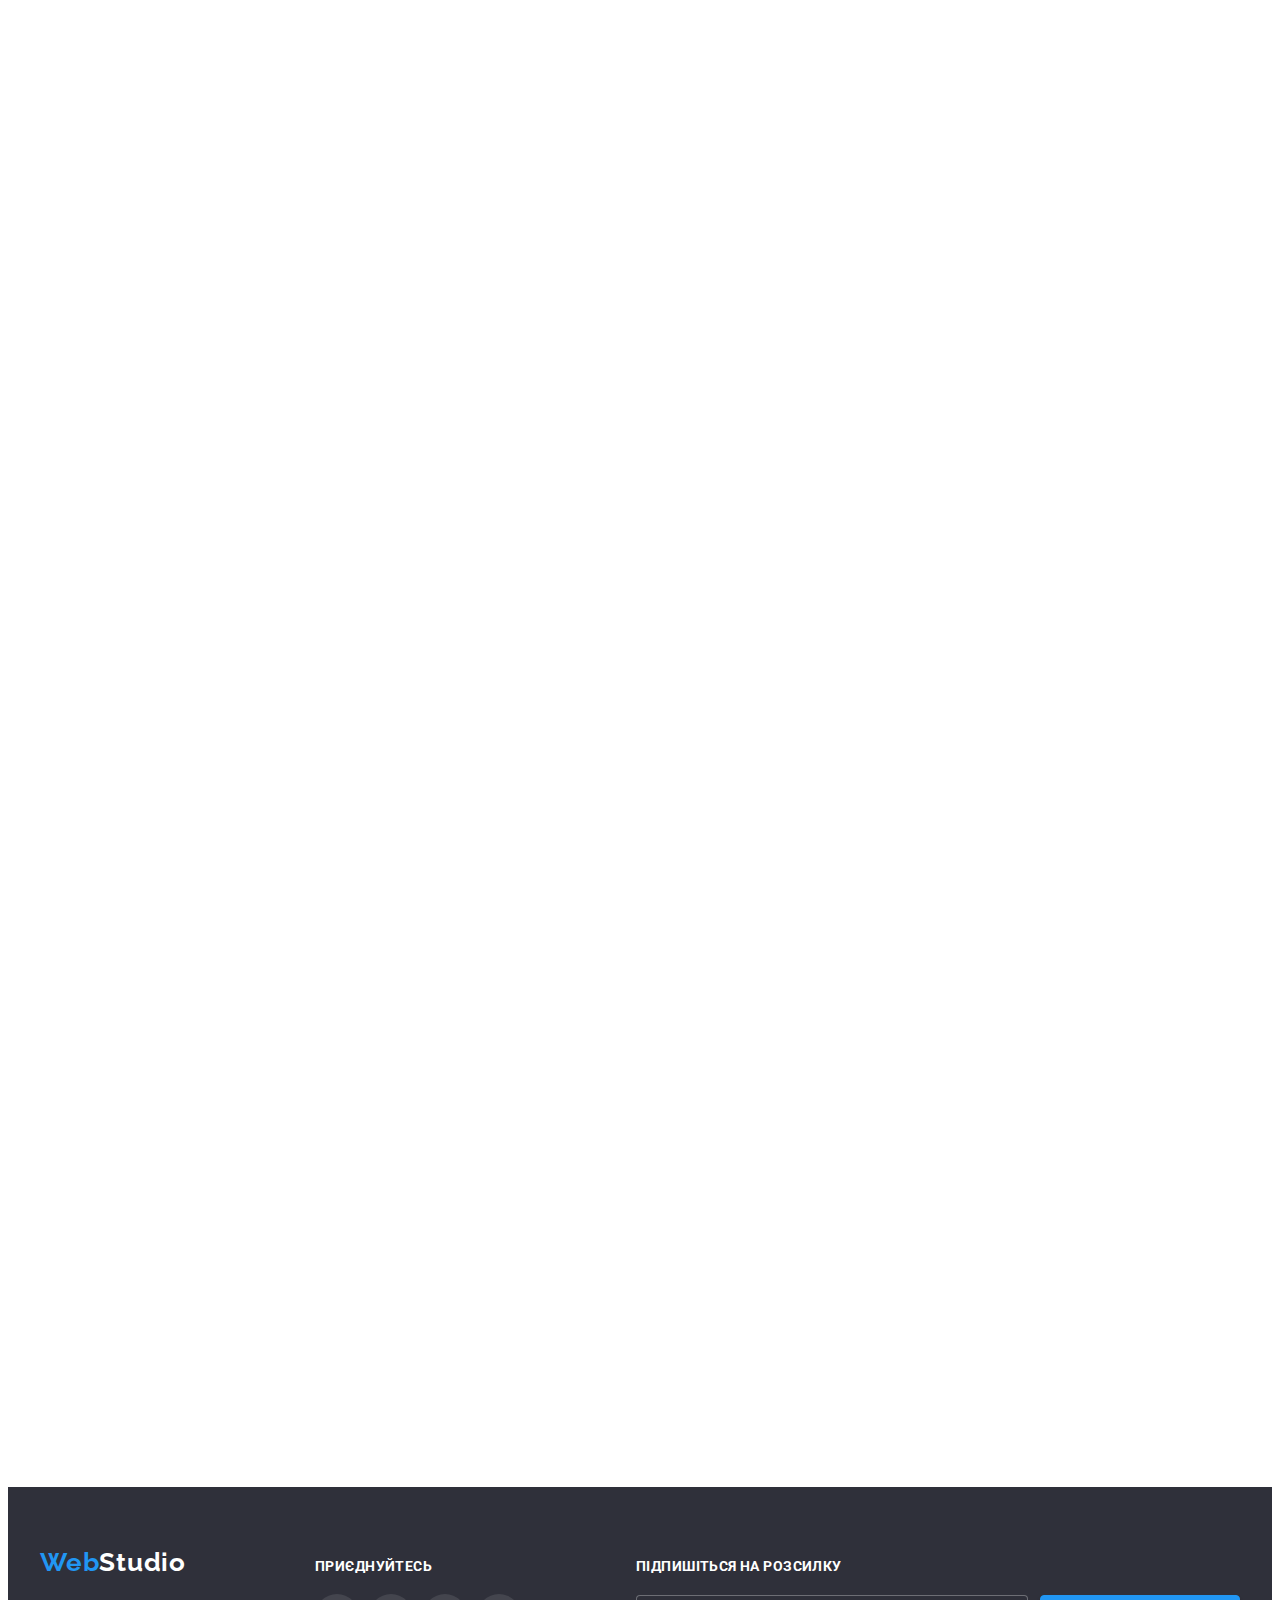
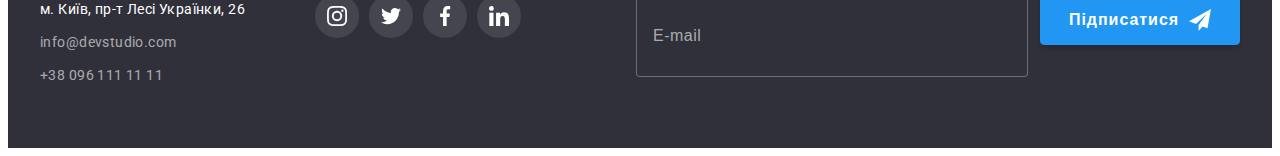
==== commit cc03b6d2: "правки дз7" ====
--- a/index.html
+++ b/index.html
@@ -66,12 +66,18 @@
         <nav class="nav">
           <ul class="nav__list list">
             <li class="nav__item nav__link--current-color">
-              <a href="./index.html" class="nav__link nav__link--current-color link">Студія</a>
+              <a
+                href="./index.html"
+                class="nav__link nav__link--current-color link"
+                >Студія</a
+              >
             </li>
             <li class="nav__item">
               <a href="./portfolio.html" class="nav__link link">Портфоліо</a>
             </li>
-            <li class="nav__item"><a href="" class="nav__link link">Контакти</a></li>
+            <li class="nav__item">
+              <a href="" class="nav__link link">Контакти</a>
+            </li>
           </ul>
         </nav>
 
@@ -84,7 +90,7 @@
               lang="en"
               aria-label="mail"
             >
-              <svg class="auth__mail-icon" width="16" height="12">
+              <svg class="auth__icon" width="16" height="12">
                 <use href="./images/svg/icons.svg#icon-envelope"></use></svg
               >info@devstudio.com</a
             >
@@ -96,7 +102,7 @@
               lang="en"
               aria-label="tel"
             >
-              <svg class="auth__tel-icon" width="10" height="16">
+              <svg class="auth__icon" width="10" height="16">
                 <use href="./images/svg/icons.svg#icon-smartphone"></use></svg
               >+38 096 111 11 11</a
             >
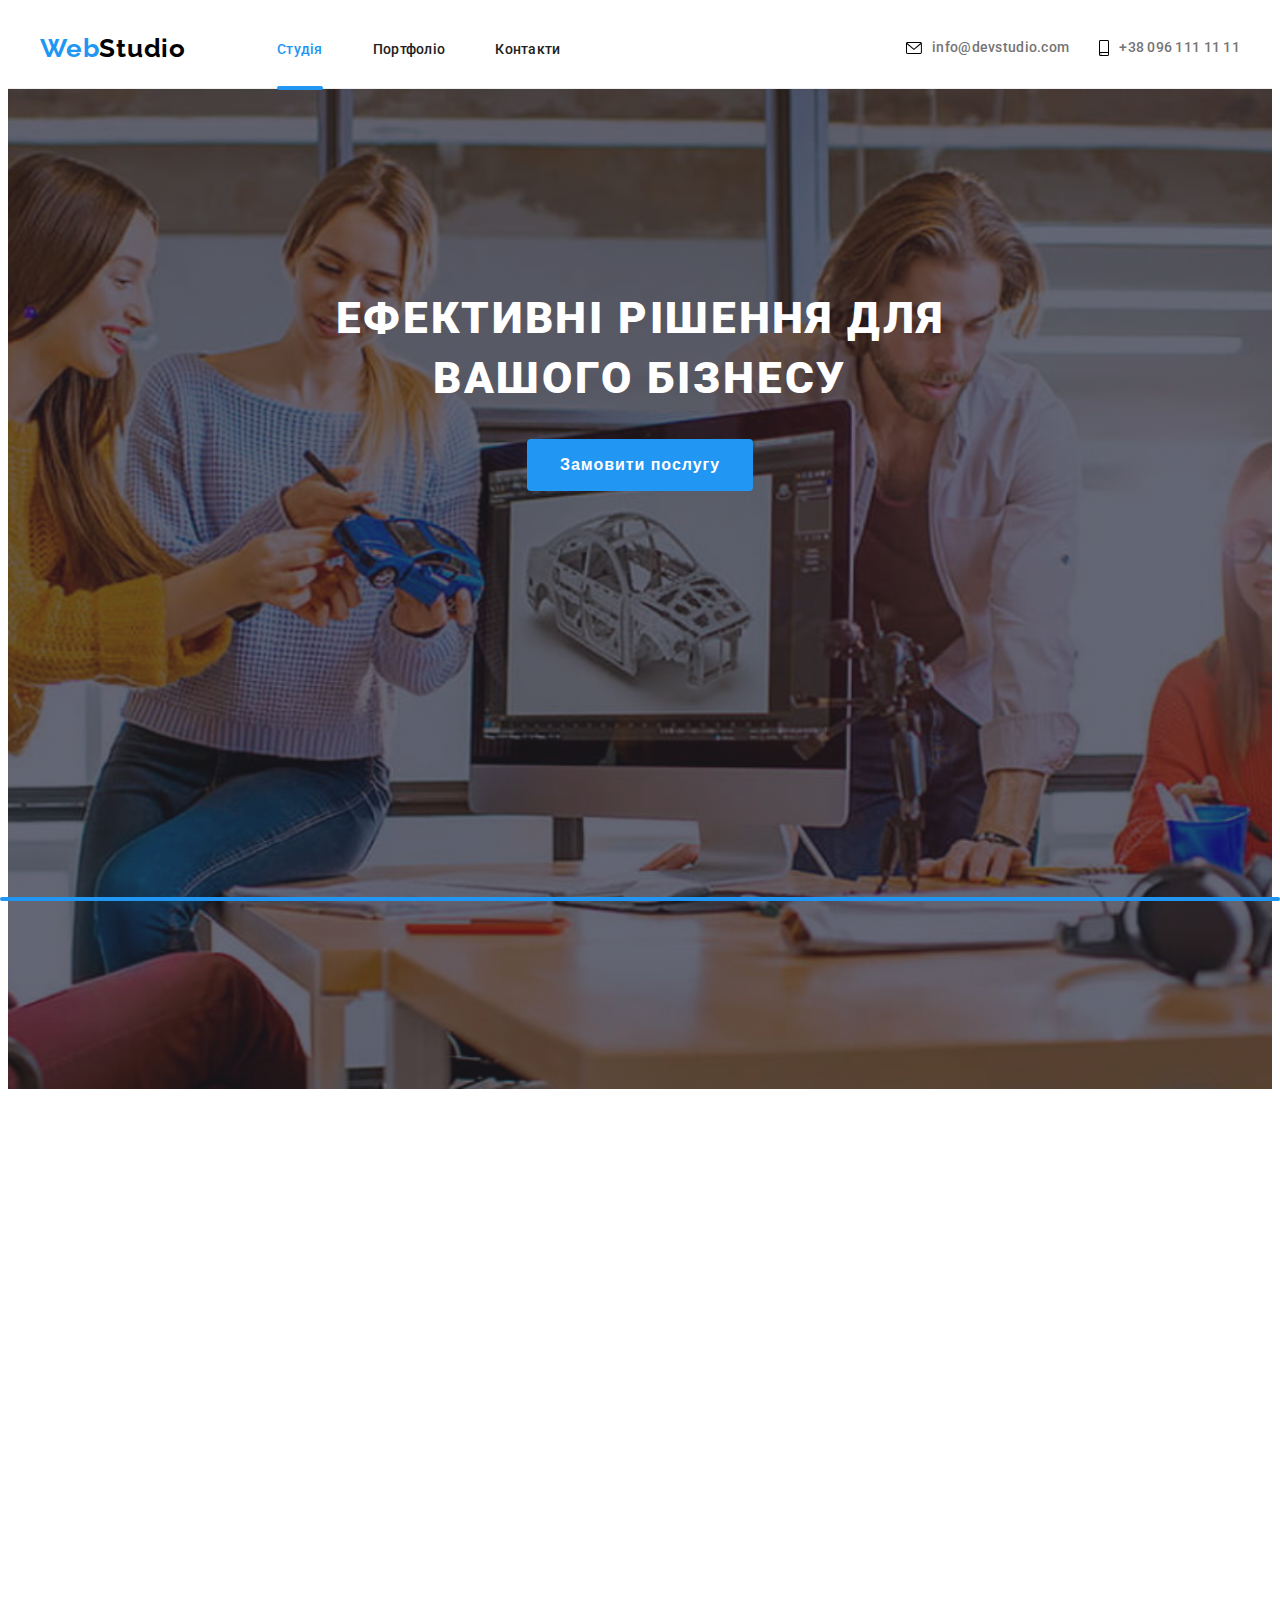
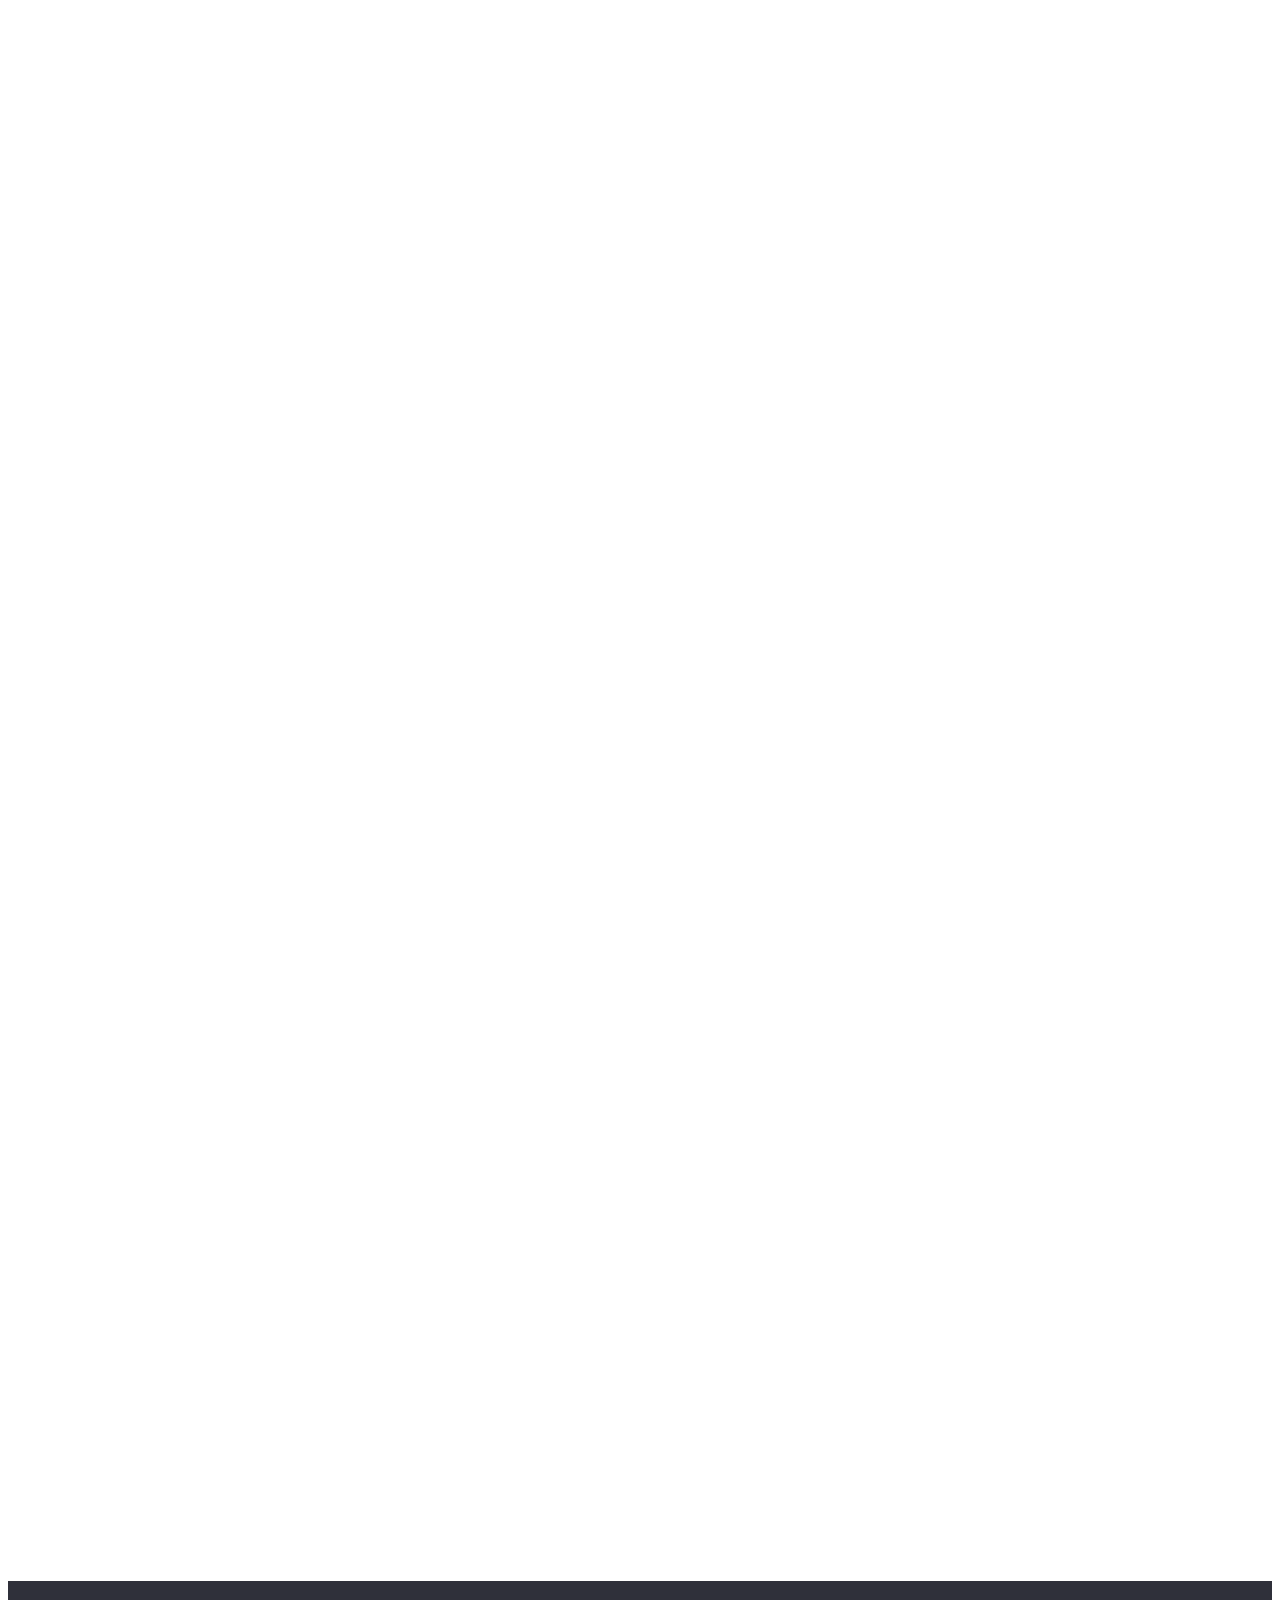
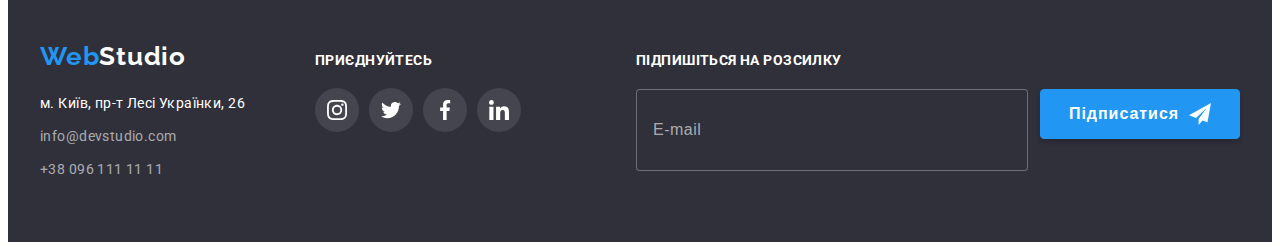
==== commit 58c7ffa7: "правки" ====
--- a/index.html
+++ b/index.html
@@ -114,18 +114,20 @@
     <!-- Main -->
     <main class="main">
       <!--Блок герой-->
-      <section class="hero container">
-        <h1 class="hero__title">
-          Ефективні рішення для <br />
-          вашого бізнесу
-        </h1>
-        <button
-          type="button"
-          class="hero__button animate__animated animate__pulse animate__faster 500ms"
-          data-modal-open
-        >
-          Замовити послугу
-        </button>
+      <section class="hero">
+        <div class="container">
+          <h1 class="hero__title">
+            Ефективні рішення для <br />
+            вашого бізнесу
+          </h1>
+          <button
+            type="button"
+            class="hero__button animate__animated animate__pulse animate__faster 500ms"
+            data-modal-open
+          >
+            Замовити послугу
+          </button>
+        </div>
       </section>
 
       <!-- Модальное окно -->
@@ -242,7 +244,7 @@
         <div class="container">
           <h2 class="visually-hidden">Особливості</h2>
           <ul class="features list">
-            <li class="features__item icon-antenna">
+            <li class="features__item">
               <div class="features__box-icon">
                 <svg width="70" height="70">
                   <use href="./images/svg/icons.svg#icon-antenna-1"></use>
@@ -255,7 +257,7 @@
               </p>
             </li>
 
-            <li class="features__item icon-clock">
+            <li class="features__item">
               <div class="features__box-icon">
                 <svg width="70" height="70">
                   <use href="./images/svg/icons.svg#icon-clock-1"></use>
@@ -268,7 +270,7 @@
               </p>
             </li>
 
-            <li class="features__item icon-vector">
+            <li class="features__item">
               <div class="features__box-icon">
                 <svg width="70" height="70">
                   <use href="./images/svg/icons.svg#icon-diagram-1"></use>
@@ -280,7 +282,7 @@
               </p>
             </li>
 
-            <li class="features__item icon-astronaut">
+            <li class="features__item">
               <div class="features__box-icon">
                 <svg width="70" height="70">
                   <use href="./images/svg/icons.svg#icon-astronaut-1"></use>
@@ -298,7 +300,7 @@
 
       <!-- Чим ми займаємося -->
       <section
-        class="section no-padding"
+        class="section section--no-padding"
         data-aos="fade-up"
         data-aos-duration="250"
       >
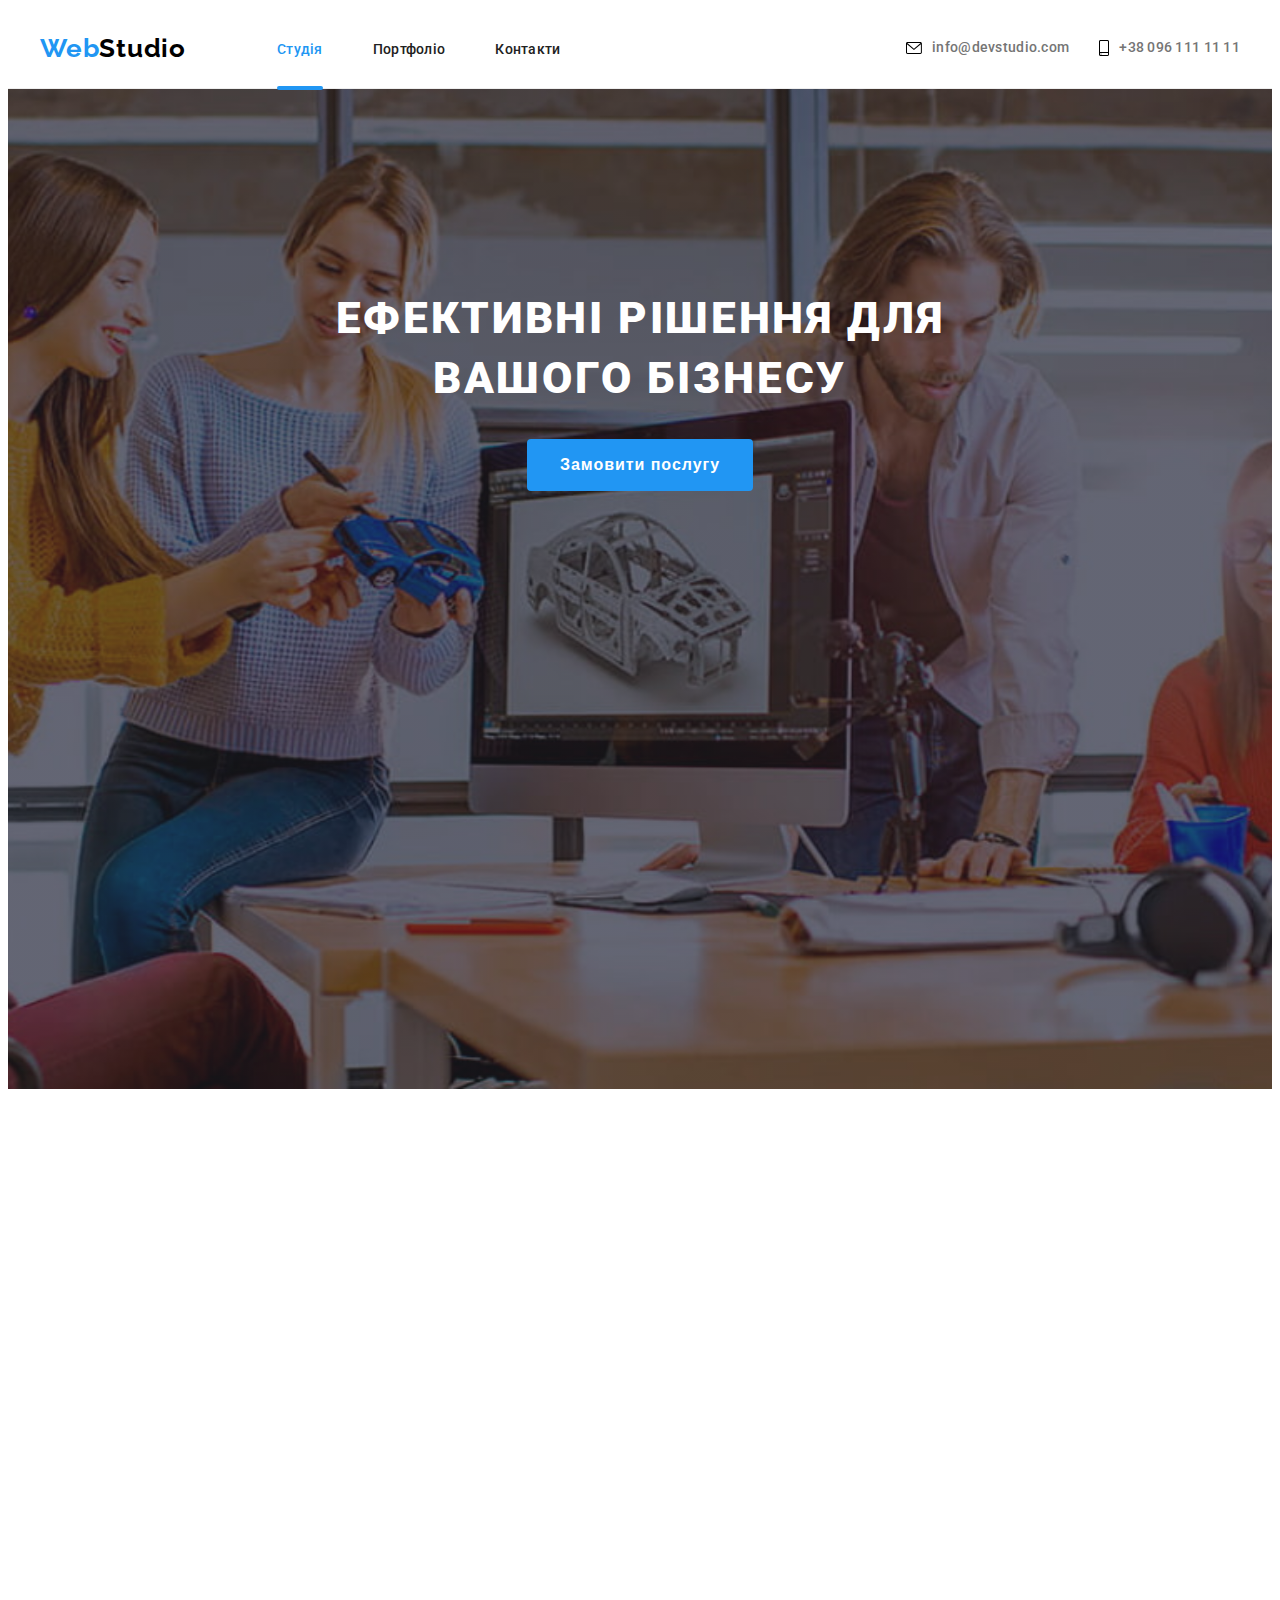
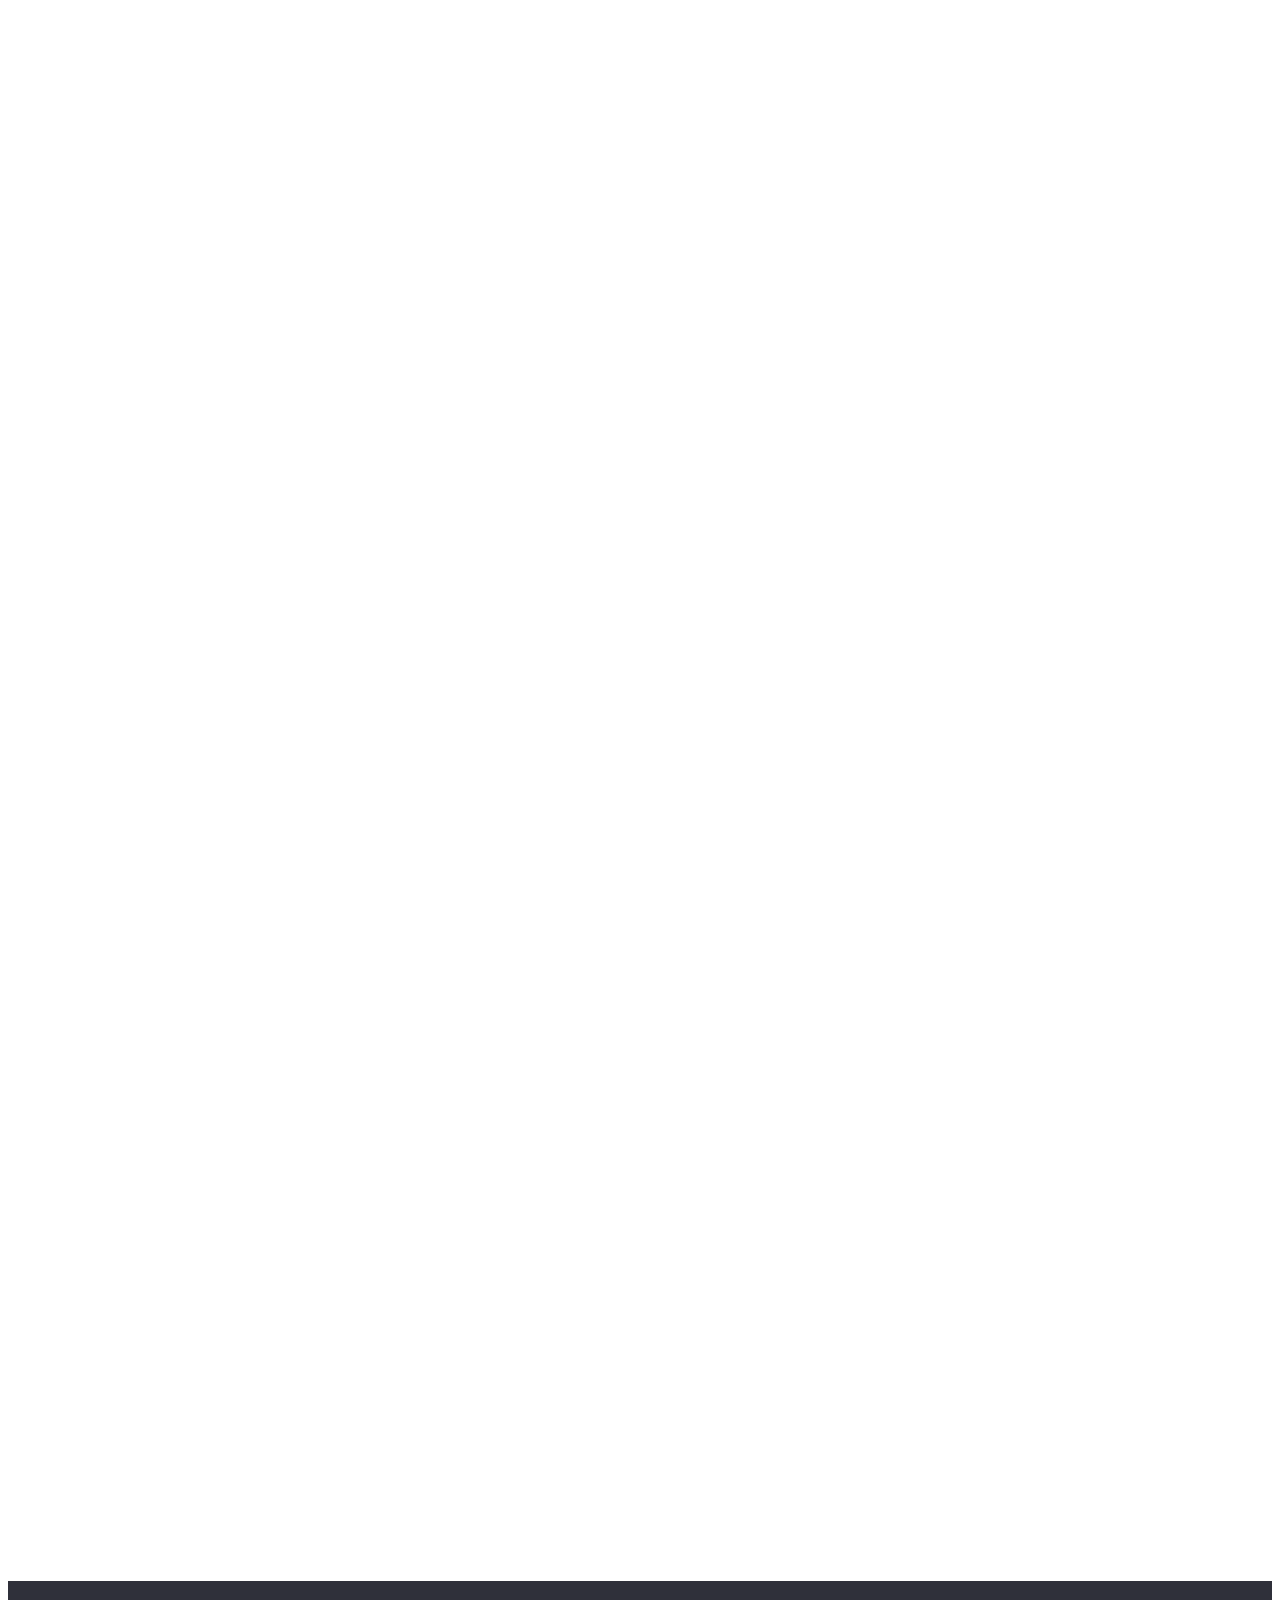
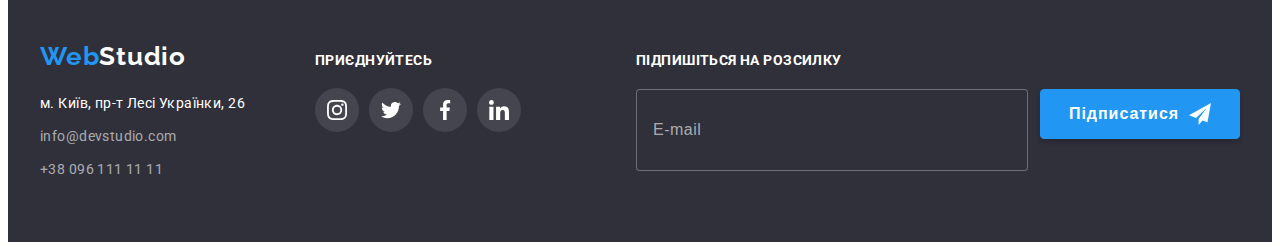
==== commit ee26433a: "правки" ====
--- a/index.html
+++ b/index.html
@@ -65,7 +65,7 @@
         <!-- Site nav -->
         <nav class="nav">
           <ul class="nav__list list">
-            <li class="nav__item nav__link--current-color">
+            <li class="nav__item">
               <a
                 href="./index.html"
                 class="nav__link nav__link--current-color link"
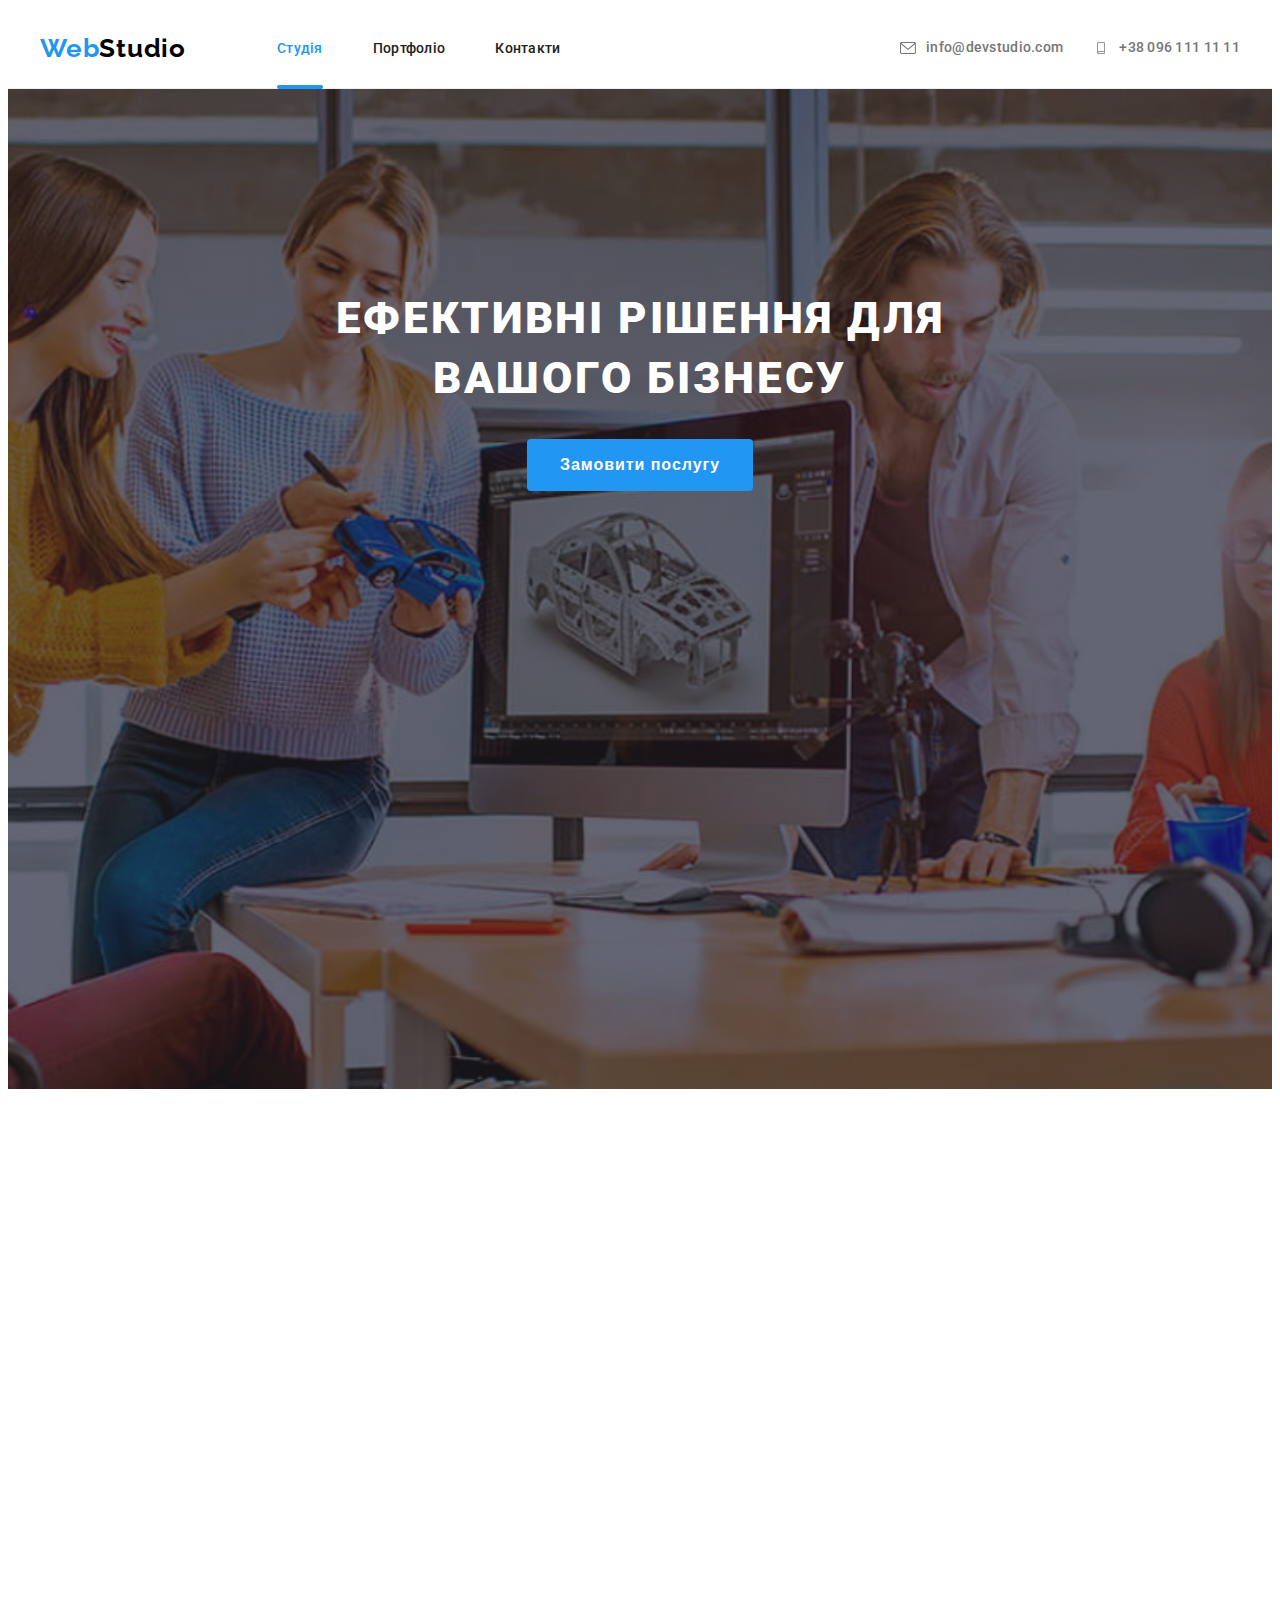
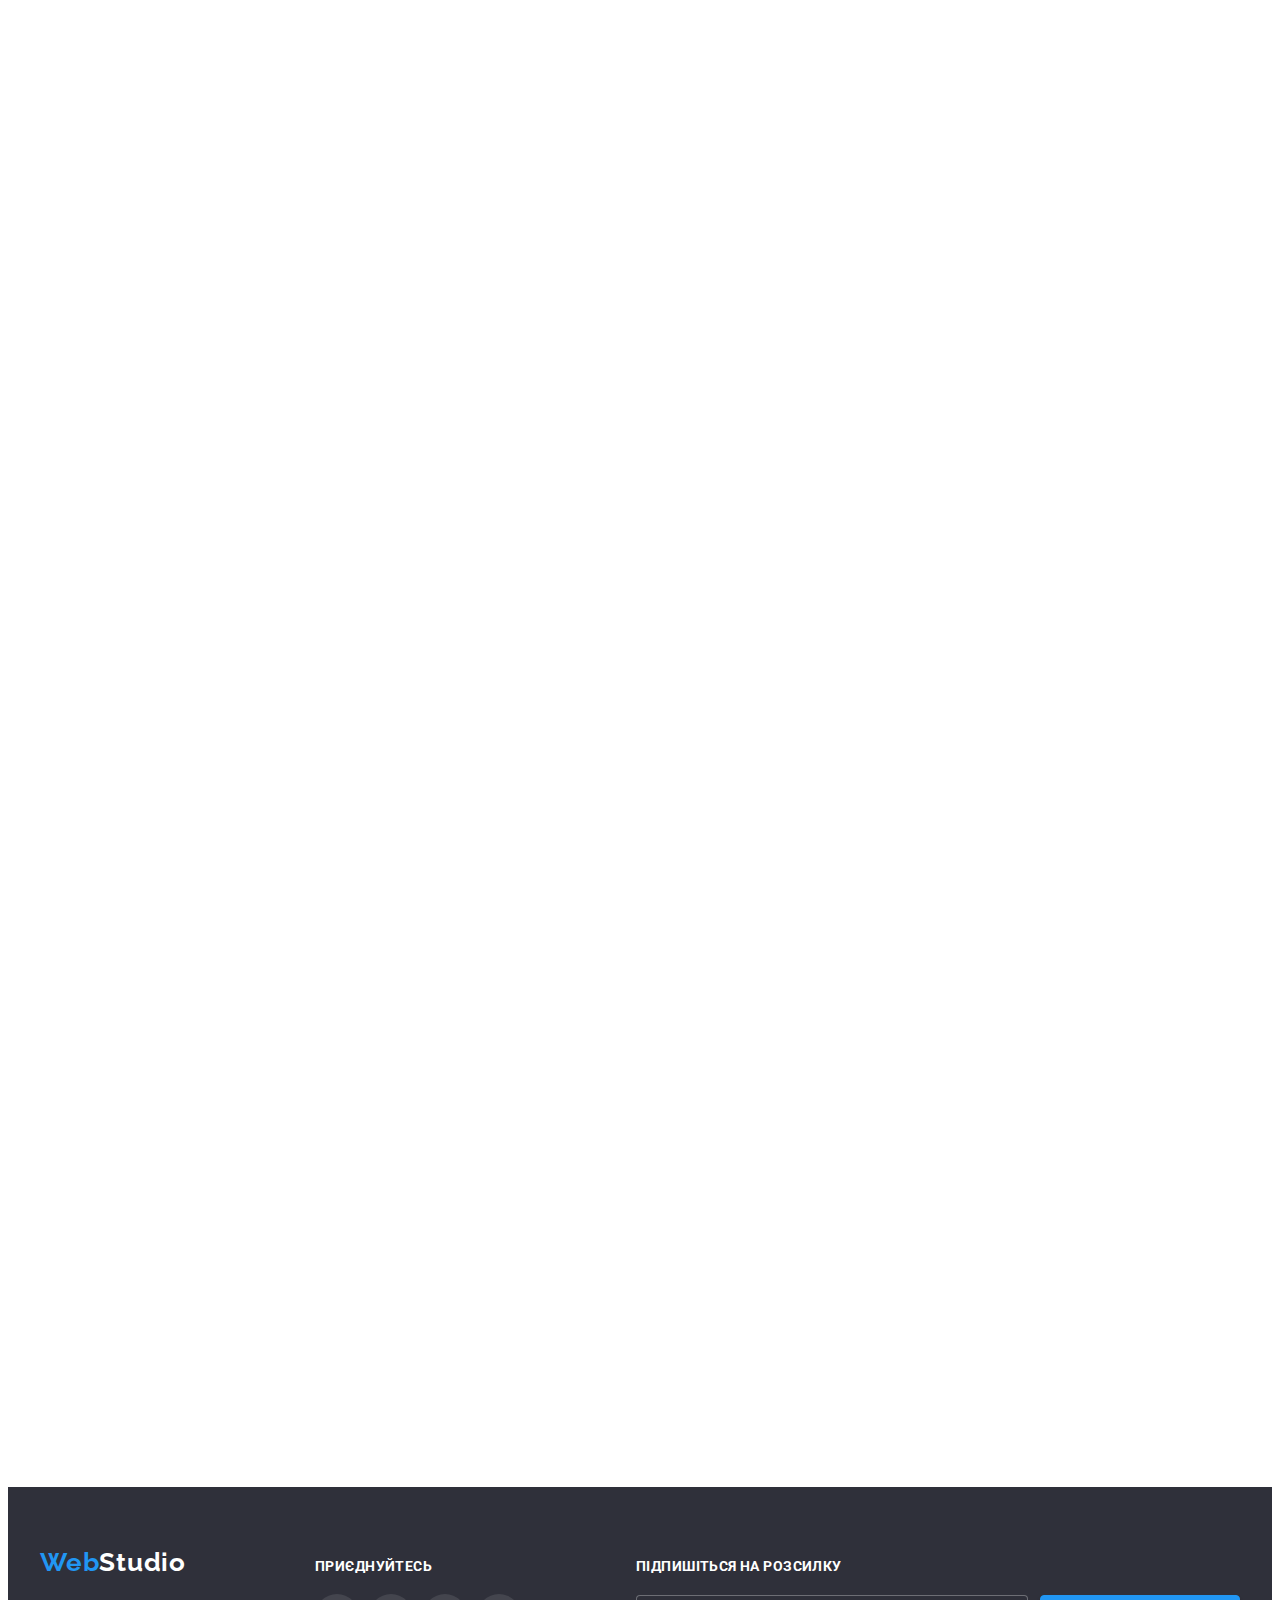
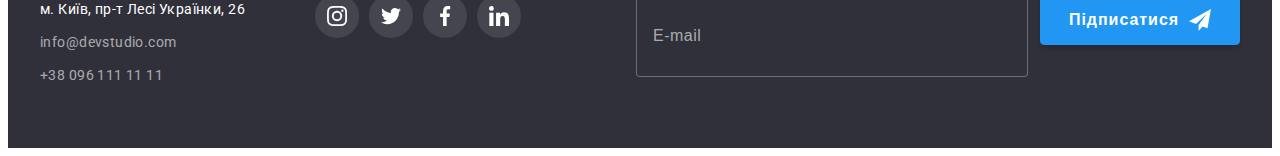
==== commit d73bc0a0: "правки" ====
--- a/index.html
+++ b/index.html
@@ -115,7 +115,7 @@
     <main class="main">
       <!--Блок герой-->
       <section class="hero">
-        <div class="container">
+        <div class="hero__container">
           <h1 class="hero__title">
             Ефективні рішення для <br />
             вашого бізнесу
--- a/css/main.min.css
+++ b/css/main.min.css
@@ -1 +1 @@
-:root{--primary-text-color: #757575;--title-text-color: #212121;--logo-text-color: #000000;--button-text-color: #ffffff;--footer-text-color: #ffffff;--accent-color-text-footer: rgba(255, 255, 255, 0.6);--color-icon: #AFB1B8;--bottom-madal: #000000;--accent-color: #2196f3;--background-color-page: #F5F5F5;--secondary-background-color-pag: #F5F4FA;--background-color-header: #ffffff;--booton-activ-color: #188CE8;--background-color-footer: #2F303A;--background-color-hero: #C4C4C4;--activ-color-projects: rgba(33, 150, 243, 0.9);--activ-color-works: rgba(47, 48, 58, 0.8);--border-bottom-modal: rgba(0, 0, 0, 0.1);--backdrop-color: rgba(0, 0, 0, 0.2);--backdrop-color-footer-network: rgba(255, 255, 255, 0.1);--color-border-projects: #eeeeee;--border-color-footer: rgba(255, 255, 255, 0.3);--border-color-modal: rgba(33, 33, 33, 0.2);--items: 3;--indent: 30px;--placeholder-color-text: rgba(117, 117, 117, 0.5)}.visually-hidden{position:absolute;width:1px;height:1px;margin:-1px;border:0;padding:0;white-space:nowrap;-webkit-clip-path:inset(100%);clip-path:inset(100%);clip:rect(0 0 0 0);overflow:hidden}.body{color:var(--primary-text-color);font-family:Roboto,sans-serif}.section{padding-top:94px;padding-bottom:94px}.header__container{display:-webkit-box;display:-ms-flexbox;display:flex;-webkit-box-align:center;-ms-flex-align:center;align-items:center}h1,h2,h3,h4,h5,h6,p{margin:0;padding:0}img{display:block;max-width:100%;height:auto}.list{list-style:none;margin:0;padding:0}.link{text-decoration:none;color:currentColor}.section.no-padding{padding-top:0}label{display:block}textarea{resize:none}.container{margin-left:auto;margin-right:auto;padding-left:15px;padding-right:15px;max-width:1200px}.header{background-color:var(--background-color-header);border-bottom:1px solid var(--color-border-projects);letter-spacing:.02em}.logo{display:block;color:var(--accent-color);font-family:Raleway,sans-serif;letter-spacing:.03em;font-weight:700;font-size:26px;line-height:1.19;text-decoration:none}.logo__dark{color:var(--logo-text-color);text-decoration:none}.logo__light{color:var(--footer-text-color);text-decoration:none}.nav{margin-right:auto;margin-left:91px}.nav__list{display:-webkit-box;display:-ms-flexbox;display:flex;gap:50px;margin-right:auto}.nav__link{position:relative;padding-top:32px;padding-bottom:32px;color:var(--title-text-color);-webkit-transition-property:color,cursor;transition-property:color,cursor;-webkit-transition-duration:250ms;transition-duration:250ms;-webkit-transition-timing-function:cubic-bezier(0.4, 0, 0.2, 1);transition-timing-function:cubic-bezier(0.4, 0, 0.2, 1);letter-spacing:.02em;font-weight:500;font-size:14px;line-height:1.14;text-decoration:none}.nav__link:hover,.nav__link:focus{color:var(--accent-color);cursor:pointer}.nav__link--current-color{color:var(--accent-color)}.nav__link--current-color::after{position:absolute;left:0;bottom:-1px;content:"";display:block;width:100%;height:4px;background:var(--accent-color);border-radius:2px;-webkit-transform:scaleX(1);transform:scaleX(1);-webkit-transition-property:-webkit-transform;transition-property:-webkit-transform;transition-property:transform;transition-property:transform, -webkit-transform;-webkit-transition-duration:250ms;transition-duration:250ms;-webkit-transition-delay:100ms;transition-delay:100ms;-webkit-transition-timing-function:cubic-bezier(0.4, 0, 0.2, 1);transition-timing-function:cubic-bezier(0.4, 0, 0.2, 1)}.nav__link--current-color:hover::after{-webkit-transform:scaleX(0.4);transform:scaleX(0.4)}.auth{display:-webkit-box;display:-ms-flexbox;display:flex;-webkit-box-pack:center;-ms-flex-pack:center;justify-content:center;gap:30px}.auth__link{display:-webkit-box;display:-ms-flexbox;display:flex;-webkit-box-align:center;-ms-flex-align:center;align-items:center;-webkit-box-pack:center;-ms-flex-pack:center;justify-content:center;-webkit-transition-property:color,fill;transition-property:color,fill;-webkit-transition-duration:250ms;transition-duration:250ms;-webkit-transition-timing-function:cubic-bezier(0.4, 0, 0.2, 1);transition-timing-function:cubic-bezier(0.4, 0, 0.2, 1);gap:10px;padding-top:32px;padding-bottom:32px;color:var(--primary-text-color);letter-spacing:.02em;font-weight:500;font-size:14px;line-height:1.14;text-decoration:none}.auth__link:hover,.auth__link:focus{color:var(--accent-color);fill:var(--accent-color)}.auth__mail-icon{width:16px;height:12px;fill:currentColor}.auth__tel-icon{width:10px;height:16px;fill:currentColor}.hero{text-align:center;padding-top:200px;padding-bottom:200px;background-color:var(--background-color-hero);max-width:1600px;height:600px;background-image:-webkit-gradient(linear, left top, right top, from(rgba(47, 48, 58, 0.4)), to(rgba(47, 48, 58, 0.4))),url("../images/hero.jpg");background-image:linear-gradient(to right, rgba(47, 48, 58, 0.4), rgba(47, 48, 58, 0.4)),url("../images/hero.jpg");background-repeat:no-repeat;background-position:center;background-size:cover}.hero__title{margin-bottom:30px;color:var(--button-text-color);letter-spacing:.06em;font-weight:900;font-size:44px;line-height:1.36;text-transform:uppercase}.hero__button{display:inline-block;min-width:216px;padding:10px 32px;-webkit-transition-property:background-color,cursor,-webkit-box-shadow;transition-property:background-color,cursor,-webkit-box-shadow;transition-property:background-color,box-shadow,cursor;transition-property:background-color,box-shadow,cursor,-webkit-box-shadow;-webkit-transition-duration:250ms;transition-duration:250ms;-webkit-transition-timing-function:cubic-bezier(0.4, 0, 0.2, 1);transition-timing-function:cubic-bezier(0.4, 0, 0.2, 1);background-color:var(--accent-color);color:var(--button-text-color);border-radius:4px;border:1px solid rgba(0,0,0,0);font-weight:700;font-size:16px;line-height:1.88;letter-spacing:.06em}.hero__button:hover,.hero__button:focus{background-color:var(--booton-activ-color);cursor:pointer;-webkit-box-shadow:0px 4px 4px rgba(0,0,0,.15);box-shadow:0px 4px 4px rgba(0,0,0,.15)}.backdrop{position:fixed;z-index:10;top:0;left:0;width:100%;height:100%;background-color:var(--backdrop-color);-webkit-transition:opacity 250ms,visibility 250ms;transition:opacity 250ms,visibility 250ms}.backdrop.is-hidden{opacity:0;pointer-events:none;visibility:hidden}.modal{position:absolute;top:50%;left:50%;min-width:528px;height:100% px;background-color:var(--background-color-header);-webkit-box-shadow:0px 1px 3px rgba(0,0,0,.12),0px 1px 1px rgba(0,0,0,.14),0px 2px 1px rgba(0,0,0,.2);box-shadow:0px 1px 3px rgba(0,0,0,.12),0px 1px 1px rgba(0,0,0,.14),0px 2px 1px rgba(0,0,0,.2);border-radius:4px;-webkit-transform:translate(-50%, -50%) scale(1);transform:translate(-50%, -50%) scale(1);-webkit-transition:-webkit-transform;transition:-webkit-transform;transition:transform;transition:transform, -webkit-transform;-webkit-transition-duration:250ms;transition-duration:250ms;-webkit-transition-timing-function:cubic-bezier(0.4, 0, 0.2, 1);transition-timing-function:cubic-bezier(0.4, 0, 0.2, 1)}.backdrop.is-hidden .modal{-webkit-transform:translate(-50%, -50%) scale(0.9);transform:translate(-50%, -50%) scale(0.9)}.modal__btn-close{position:absolute;top:8px;right:8px;display:-webkit-box;display:-ms-flexbox;display:flex;-webkit-box-pack:center;-ms-flex-pack:center;justify-content:center;-webkit-box-align:center;-ms-flex-align:center;align-items:center;-webkit-transition-property:color,fill;transition-property:color,fill;-webkit-transition-duration:250ms;transition-duration:250ms;-webkit-transition-timing-function:cubic-bezier(0.4, 0, 0.2, 1);transition-timing-function:cubic-bezier(0.4, 0, 0.2, 1);padding:6px;width:30px;height:30px;border-radius:50%;border:1px solid var(--border-bottom-modal);color:var(--bottom-madal);background-color:var(--background-color-header);cursor:pointer}.modal__btn-close:hover,.modal__btn-close:focus{color:var(--accent-color);fill:var(--accent-color)}.modal__close-icon{fill:currentColor}.register{min-width:448px;height:100%;padding:40px;margin-right:auto;margin-left:auto}.register__form-title{display:block;margin-bottom:12px;font-weight:700;font-size:20px;line-height:1.15;letter-spacing:.03em;text-align:center;color:var(--title-text-color)}.register__form-field{position:relative;margin-bottom:10px}.register__form-field:last-child{margin-bottom:0}.register__text-input{padding:11px 42px;width:100%;height:40px;-webkit-transition:border-color;transition:border-color;-webkit-transition-duration:250ms;transition-duration:250ms;-webkit-transition-timing-function:cubic-bezier(0.4, 0, 0.2, 1);transition-timing-function:cubic-bezier(0.4, 0, 0.2, 1);border:1px solid var(--border-color-modal);border-radius:4px;outline:rgba(0,0,0,0);font-size:12px}.register__text-input:focus,.register__text-input:hover{border-color:var(--accent-color)}.register__text-input::-webkit-input-placeholder{opacity:0;-webkit-transition:opacity;transition:opacity;-webkit-transition-duration:250ms;transition-duration:250ms;-webkit-transition-timing-function:cubic-bezier(0.4, 0, 0.2, 1);transition-timing-function:cubic-bezier(0.4, 0, 0.2, 1);font-size:12px;line-height:1.17;letter-spacing:.01em;color:var(--placeholder-color-text);text-align:left}.register__text-input::-moz-placeholder{opacity:0;-moz-transition:opacity;transition:opacity;transition-duration:250ms;transition-timing-function:cubic-bezier(0.4, 0, 0.2, 1);font-size:12px;line-height:1.17;letter-spacing:.01em;color:var(--placeholder-color-text);text-align:left}.register__text-input:-ms-input-placeholder{opacity:0;-ms-transition:opacity;transition:opacity;transition-duration:250ms;transition-timing-function:cubic-bezier(0.4, 0, 0.2, 1);font-size:12px;line-height:1.17;letter-spacing:.01em;color:var(--placeholder-color-text);text-align:left}.register__text-input::-ms-input-placeholder{opacity:0;-ms-transition:opacity;transition:opacity;transition-duration:250ms;transition-timing-function:cubic-bezier(0.4, 0, 0.2, 1);font-size:12px;line-height:1.17;letter-spacing:.01em;color:var(--placeholder-color-text);text-align:left}.register__text-input::placeholder{opacity:0;-webkit-transition:opacity;transition:opacity;-webkit-transition-duration:250ms;transition-duration:250ms;-webkit-transition-timing-function:cubic-bezier(0.4, 0, 0.2, 1);transition-timing-function:cubic-bezier(0.4, 0, 0.2, 1);font-size:12px;line-height:1.17;letter-spacing:.01em;color:var(--placeholder-color-text);text-align:left}.register__text-input:focus::-webkit-input-placeholder{opacity:1}.register__text-input:focus::-moz-placeholder{opacity:1}.register__text-input:focus:-ms-input-placeholder{opacity:1}.register__text-input:focus::-ms-input-placeholder{opacity:1}.register__text-input:focus::placeholder{opacity:1}.register__form-icon{position:absolute;left:12px;bottom:11px;-webkit-transition:fill;transition:fill;-webkit-transition-duration:250ms;transition-duration:250ms;-webkit-transition-timing-function:cubic-bezier(0.4, 0, 0.2, 1);transition-timing-function:cubic-bezier(0.4, 0, 0.2, 1);fill:var(--title-text-color)}.register__text-input:focus+.register__form-icon,.register__text-input:hover+.register__form-icon{fill:var(--accent-color)}.register__name-form{display:block;font-size:12px;line-height:1.17;letter-spacing:.01em;margin-bottom:4px;color:var(--primary-text-color)}.register__textarea-text{display:block;resize:none;width:100%;-webkit-transition:border-color;transition:border-color;-webkit-transition-duration:250ms;transition-duration:250ms;-webkit-transition-timing-function:cubic-bezier(0.4, 0, 0.2, 1);transition-timing-function:cubic-bezier(0.4, 0, 0.2, 1);outline:rgba(0,0,0,0);padding:12px 16px;border:1px solid var(--border-color-modal);border-radius:4px;font-size:12px;line-height:1.17;letter-spacing:.01em}.register__textarea-text:focus,.register__textarea-text:hover{border-color:var(--accent-color)}.register__textarea-text::-webkit-input-placeholder{font-size:12px;line-height:1.17;letter-spacing:.01em;color:var(--placeholder-color-text)}.register__textarea-text::-moz-placeholder{font-size:12px;line-height:1.17;letter-spacing:.01em;color:var(--placeholder-color-text)}.register__textarea-text:-ms-input-placeholder{font-size:12px;line-height:1.17;letter-spacing:.01em;color:var(--placeholder-color-text)}.register__textarea-text::-ms-input-placeholder{font-size:12px;line-height:1.17;letter-spacing:.01em;color:var(--placeholder-color-text)}.register__textarea-text::placeholder{font-size:12px;line-height:1.17;letter-spacing:.01em;color:var(--placeholder-color-text)}.checkbox{display:-webkit-box;display:-ms-flexbox;display:flex;-webkit-box-align:center;-ms-flex-align:center;align-items:center;-webkit-box-pack:center;-ms-flex-pack:center;justify-content:center;margin-top:20px;margin-bottom:30px}.checkbox-modal:focus+.checkbox__switch-icon{outline:2px solid var(--accent-color);outline-offset:1px;border-radius:1px}.checkbox__icon-checked{opacity:0;fill:var(--accent-color);-webkit-transition:opacity;transition:opacity;-webkit-transition-duration:250ms;transition-duration:250ms;-webkit-transition-timing-function:cubic-bezier(0.4, 0, 0.2, 1);transition-timing-function:cubic-bezier(0.4, 0, 0.2, 1)}.checkbox-modal:checked+.checkbox__switch-icon .checkbox__icon-checked{opacity:1}.checkbox__icon-unchecked{opacity:1;-webkit-transition:opacity;transition:opacity;-webkit-transition-duration:250ms;transition-duration:250ms;-webkit-transition-timing-function:cubic-bezier(0.4, 0, 0.2, 1);transition-timing-function:cubic-bezier(0.4, 0, 0.2, 1)}.checkbox-modal:checked+.checkbox__switch-icon .checkbox__icon-unchecked{opacity:0}.checkbox__contract{-webkit-user-select:none;-moz-user-select:none;-ms-user-select:none;user-select:none;margin-left:8px;font-weight:400;font-size:14px;line-height:1.17;letter-spacing:.03em;color:var(--primary-text-color)}.checkbox__forma-link{color:var(--accent-color);-webkit-text-decoration-line:underline;text-decoration-line:underline}.button-modal{display:block;margin-right:auto;margin-left:auto;-webkit-transition-property:background-color,cursor;transition-property:background-color,cursor;-webkit-transition-duration:250ms;transition-duration:250ms;-webkit-transition-timing-function:cubic-bezier(0.4, 0, 0.2, 1);transition-timing-function:cubic-bezier(0.4, 0, 0.2, 1);padding:10px 52px;width:200px;height:50px;background-color:var(--accent-color);-webkit-box-shadow:0px 4px 4px rgba(0,0,0,.15);box-shadow:0px 4px 4px rgba(0,0,0,.15);border-radius:4px;border:1px solid var(--accent-color);font-weight:700;font-size:16px;line-height:1.88;letter-spacing:.06em;color:var(--button-text-color)}.button-modal:hover,.button-modal:focus{background-color:var(--booton-activ-color);cursor:pointer}.features{--items: 4;display:-webkit-box;display:-ms-flexbox;display:flex;gap:30px}.features__item{-ms-flex-preferred-size:calc((100% - var(--indent)*(var(--items) - 1))/var(--items));flex-basis:calc((100% - var(--indent)*(var(--items) - 1))/var(--items))}.features__box-icon{display:-webkit-box;display:-ms-flexbox;display:flex;-webkit-box-align:center;-ms-flex-align:center;align-items:center;-webkit-box-pack:center;-ms-flex-pack:center;justify-content:center;background:var(--secondary-background-color-pag);border-radius:4px;height:120px;margin-bottom:30px}.features__title{margin-bottom:10px;color:var(--title-text-color);letter-spacing:.03em;font-weight:700;font-size:14px;line-height:1.14;text-transform:uppercase}.features__text{color:var(--primary-text-color);letter-spacing:.03em;font-size:14px;line-height:1.71}.work-title{margin-bottom:50px;color:var(--title-text-color);letter-spacing:.03em;font-weight:700;font-size:36px;line-height:1.17;text-align:center}.work{--items: 3;display:-webkit-box;display:-ms-flexbox;display:flex;gap:30px}.work__item{position:relative;-ms-flex-preferred-size:calc((100% - var(--indent)*(var(--items) - 1))/var(--items));flex-basis:calc((100% - var(--indent)*(var(--items) - 1))/var(--items))}.work__name{color:var(--button-text-color);font-weight:700;font-size:14px;line-height:16px;letter-spacing:.03em;text-transform:uppercase}.work__box{display:-webkit-box;display:-ms-flexbox;display:flex;-webkit-box-pack:center;-ms-flex-pack:center;justify-content:center;-webkit-box-align:center;-ms-flex-align:center;align-items:center;position:absolute;bottom:0;left:0;-webkit-transition-property:opacity;transition-property:opacity;-webkit-transition-duration:250ms;transition-duration:250ms;-webkit-transition-timing-function:cubic-bezier(0.4, 0, 0.2, 1);transition-timing-function:cubic-bezier(0.4, 0, 0.2, 1);content:"";width:100%;height:70px;background-color:var(--activ-color-works)}.fon{background-color:var(--secondary-background-color-pag)}.team{--items: 4;display:-webkit-box;display:-ms-flexbox;display:flex;gap:30px}.team-title{margin-bottom:50px;color:var(--title-text-color);letter-spacing:.03em;font-weight:700;font-size:36px;line-height:1.17;text-align:center}.team__item{-ms-flex-preferred-size:calc((100% - var(--indent)*(var(--items) - 1))/var(--items));flex-basis:calc((100% - var(--indent)*(var(--items) - 1))/var(--items));background-color:var(--background-color-header);-webkit-box-shadow:0px 1px 3px rgba(0,0,0,.12),0px 1px 1px rgba(0,0,0,.14),0px 2px 1px rgba(0,0,0,.2);box-shadow:0px 1px 3px rgba(0,0,0,.12),0px 1px 1px rgba(0,0,0,.14),0px 2px 1px rgba(0,0,0,.2);border-radius:0px 0px 4px 4px}.team__box-name{width:270px;padding-top:30px;padding-bottom:30px;padding-left:10px;padding-right:10px;text-align:center}.team__name{margin-bottom:10px;color:var(--title-text-color);letter-spacing:.03em;font-weight:500;font-size:16px;line-height:1.19}.team__text{margin-bottom:16px;color:var(--primary-text-color);letter-spacing:.03em;font-size:16px;line-height:1.19}.network{display:-webkit-box;display:-ms-flexbox;display:flex;-webkit-box-pack:center;-ms-flex-pack:center;justify-content:center;-webkit-box-align:center;-ms-flex-align:center;align-items:center;gap:10px}.network__socials-link{display:-webkit-box;display:-ms-flexbox;display:flex;-webkit-box-pack:center;-ms-flex-pack:center;justify-content:center;-webkit-box-align:center;-ms-flex-align:center;align-items:center;width:44px;height:44px;border-radius:50%}.network__socials-link--color{-webkit-transition-property:color,background-color;transition-property:color,background-color;-webkit-transition-duration:250ms;transition-duration:250ms;-webkit-transition-timing-function:cubic-bezier(0.4, 0, 0.2, 1);transition-timing-function:cubic-bezier(0.4, 0, 0.2, 1);background-color:var(--background-color-header);color:var(--color-icon)}.network__socials-link--color:hover,.network__socials-link--color:focus{color:var(--button-text-color);background-color:var(--accent-color)}.network__socials-link--color-invers{-webkit-transition-property:background-color;transition-property:background-color;-webkit-transition-duration:250ms;transition-duration:250ms;-webkit-transition-timing-function:cubic-bezier(0.4, 0, 0.2, 1);transition-timing-function:cubic-bezier(0.4, 0, 0.2, 1);background-color:var(--backdrop-color-footer-network);color:var(--button-text-color)}.network__socials-link--color-invers:hover,.network__socials-link--color-invers:focus{background-color:var(--accent-color)}.network__socials-icon{fill:currentColor}.clients{--items: 6;display:-webkit-box;display:-ms-flexbox;display:flex;-ms-flex-wrap:wrap;flex-wrap:wrap;gap:30px}.clients-title{margin-bottom:50px;color:var(--title-text-color);letter-spacing:.03em;font-weight:700;font-size:36px;line-height:1.17;text-align:center}.clients__item{-ms-flex-preferred-size:calc((100% - var(--indent)*(var(--items) - 1))/var(--items));flex-basis:calc((100% - var(--indent)*(var(--items) - 1))/var(--items))}.clients__link{display:-webkit-box;display:-ms-flexbox;display:flex;-webkit-box-align:center;-ms-flex-align:center;align-items:center;-webkit-box-pack:center;-ms-flex-pack:center;justify-content:center;-webkit-transition-property:color,border;transition-property:color,border;-webkit-transition-duration:250ms;transition-duration:250ms;-webkit-transition-timing-function:cubic-bezier(0.4, 0, 0.2, 1);transition-timing-function:cubic-bezier(0.4, 0, 0.2, 1);height:92px;width:170px;border:1px solid #afb1b8;border-radius:4px;color:var(--color-icon)}.clients__link:hover,.clients__link:focus{color:var(--accent-color);border:1px solid var(--accent-color)}.clients__icon{fill:currentColor}.footer{padding-top:60px;padding-bottom:60px;background-color:var(--background-color-footer)}.footer__container{display:-webkit-box;display:-ms-flexbox;display:flex;-webkit-box-align:baseline;-ms-flex-align:baseline;align-items:baseline}.address{margin-top:20px;letter-spacing:.03em;font-family:Roboto,sans-serif;font-style:normal;font-size:14px;line-height:1.19}.address__item{margin-top:0;margin-bottom:9px}.address__item:last-child{margin-bottom:0}.address__link-contacts{color:var(--accent-color-text-footer);-webkit-transition-property:color;transition-property:color;-webkit-transition-duration:250ms;transition-duration:250ms;-webkit-transition-timing-function:cubic-bezier(0.4, 0, 0.2, 1);transition-timing-function:cubic-bezier(0.4, 0, 0.2, 1);text-decoration:none;letter-spacing:.03em;font-size:14px;line-height:1.71}.address__link-contacts:hover,.address__link-contacts:focus{color:var(--accent-color)}.address__link-contacts--light{color:var(--footer-text-color)}.address__link-contacts--light:hover,.address__link-contacts--light:focus{color:var(--accent-color)}.box-footer-network{-webkit-box-align:baseline;-ms-flex-align:baseline;align-items:baseline;margin-left:70px}.footer-title-network{margin-bottom:20px;font-weight:700;font-size:14px;line-height:16px;letter-spacing:.03em;text-transform:uppercase;color:var(--button-text-color)}.footer-form{min-width:570;min-height:86px;margin-left:auto}.footer-form__title{display:block;margin-bottom:20px;font-weight:700;font-size:14px;line-height:1.14;letter-spacing:.03em;text-transform:uppercase;color:var(--footer-text-color)}.footer-form__group{display:-webkit-box;display:-ms-flexbox;display:flex}.footer-form__field{display:block;padding:15px 16px;color:var(--footer-text-color);font-weight:400;font-size:16px;line-height:1.25;letter-spacing:.03em;min-width:358px;height:50px;border:1px solid var(--border-color-footer);background-color:var(--background-color-footer);border-radius:4px}.footer-form__field::-webkit-input-placeholder{font-weight:400;font-size:16px;line-height:1.25;letter-spacing:.03em;color:var(--accent-color-text-footer);text-align:left}.footer-form__field::-moz-placeholder{font-weight:400;font-size:16px;line-height:1.25;letter-spacing:.03em;color:var(--accent-color-text-footer);text-align:left}.footer-form__field:-ms-input-placeholder{font-weight:400;font-size:16px;line-height:1.25;letter-spacing:.03em;color:var(--accent-color-text-footer);text-align:left}.footer-form__field::-ms-input-placeholder{font-weight:400;font-size:16px;line-height:1.25;letter-spacing:.03em;color:var(--accent-color-text-footer);text-align:left}.footer-form__field::placeholder{font-weight:400;font-size:16px;line-height:1.25;letter-spacing:.03em;color:var(--accent-color-text-footer);text-align:left}.button-footer{display:-webkit-box;display:-ms-flexbox;display:flex;-webkit-box-pack:center;-ms-flex-pack:center;justify-content:center;-webkit-box-align:center;-ms-flex-align:center;align-items:center;padding:10px 28px;margin-left:12px}.button-footer__icvon{margin-left:10px;fill:var(--button-text-color)}.filter-item{margin-top:0;margin-bottom:50px;display:-webkit-box;display:-ms-flexbox;display:flex;gap:8px;-webkit-box-pack:center;-ms-flex-pack:center;justify-content:center}.filter-item__btn{margin-left:0;display:inline-block;padding:6px 22px;min-width:73px;border-radius:4px;border:1px solid rgba(0,0,0,0);color:var(--title-text-color);background-color:var(--secondary-background-color-pag);-webkit-transition-property:color,background-color,cursor,-webkit-box-shadow;transition-property:color,background-color,cursor,-webkit-box-shadow;transition-property:color,background-color,cursor,box-shadow;transition-property:color,background-color,cursor,box-shadow,-webkit-box-shadow;-webkit-transition-duration:250ms;transition-duration:250ms;-webkit-transition-timing-function:cubic-bezier(0.4, 0, 0.2, 1);transition-timing-function:cubic-bezier(0.4, 0, 0.2, 1);font-family:inherit;letter-spacing:.03em;font-weight:500;font-size:16px;line-height:1.63;text-align:center}.filter-item__btn:hover,.filter-item__btn:focus{color:var(--button-text-color);background-color:var(--accent-color);cursor:pointer;-webkit-box-shadow:0px 3px 1px rgba(0,0,0,.1),0px 1px 2px rgba(0,0,0,.08),0px 2px 2px rgba(0,0,0,.12);box-shadow:0px 3px 1px rgba(0,0,0,.1),0px 1px 2px rgba(0,0,0,.08),0px 2px 2px rgba(0,0,0,.12)}.projects{--items: 3;display:-webkit-box;display:-ms-flexbox;display:flex;-ms-flex-wrap:wrap;flex-wrap:wrap;gap:30px}.projects__item{-ms-flex-preferred-size:calc((100% - var(--indent)*(var(--items) - 1))/var(--items));flex-basis:calc((100% - var(--indent)*(var(--items) - 1))/var(--items))}.projects__link{display:block;-webkit-transition-property:-webkit-box-shadow;transition-property:-webkit-box-shadow;transition-property:box-shadow;transition-property:box-shadow, -webkit-box-shadow;-webkit-transition-duration:250ms;transition-duration:250ms;-webkit-transition-timing-function:cubic-bezier(0.4, 0, 0.2, 1);transition-timing-function:cubic-bezier(0.4, 0, 0.2, 1)}.projects__link:hover,.projects__link:focus{-webkit-box-shadow:0px 1px 1px rgba(0,0,0,.12),0px 4px 4px rgba(0,0,0,.06),1px 4px 6px rgba(0,0,0,.16);box-shadow:0px 1px 1px rgba(0,0,0,.12),0px 4px 4px rgba(0,0,0,.06),1px 4px 6px rgba(0,0,0,.16)}.projects__img-box{position:relative;display:block;overflow:hidden}.projects__overlay{position:absolute;bottom:0;left:0;content:"";width:100%;height:100%;background-color:var(--activ-color-projects);-webkit-transition-property:opacity,-webkit-transform;transition-property:opacity,-webkit-transform;transition-property:opacity,transform;transition-property:opacity,transform,-webkit-transform;-webkit-transition-duration:250ms;transition-duration:250ms;-webkit-transition-timing-function:cubic-bezier(0.4, 0, 0.2, 1);transition-timing-function:cubic-bezier(0.4, 0, 0.2, 1);opacity:0;-webkit-transform:translateY(100%);transform:translateY(100%)}.projects__link:hover .projects__overlay,.projects__link:focus .projects__overlay{opacity:1;-webkit-transform:translateY(0%);transform:translateY(0%)}.projects__text{position:absolute;width:100%;max-height:100%;padding:63px 24px;overflow:auto;top:50%;left:50%;-webkit-transform:translate(-50%, -50%);transform:translate(-50%, -50%);display:-webkit-box;display:-ms-flexbox;display:flex;color:var(--button-text-color);font-weight:400;font-size:18px;line-height:1.56;letter-spacing:.03em}.projects__name{padding:20px 24px;border-top:1px solid rgba(0,0,0,0);border-right:1px solid var(--color-border-projects);border-bottom:1px solid var(--color-border-projects);border-left:1px solid var(--color-border-projects)}.projects__title{margin-bottom:4px;color:var(--title-text-color);letter-spacing:.06em;font-weight:700;font-size:18px;line-height:2}.projects__product{color:var(--primary-text-color);letter-spacing:.03em;font-size:16px;line-height:1.88}/*# sourceMappingURL=main.min.css.map */+:root{--primary-text-color: #757575;--title-text-color: #212121;--logo-text-color: #000000;--button-text-color: #ffffff;--footer-text-color: #ffffff;--accent-color-text-footer: rgba(255, 255, 255, 0.6);--color-icon: #AFB1B8;--bottom-madal: #000000;--accent-color: #2196f3;--background-color-page: #F5F5F5;--secondary-background-color-pag: #F5F4FA;--background-color-header: #ffffff;--booton-activ-color: #188CE8;--background-color-footer: #2F303A;--background-color-hero: #C4C4C4;--activ-color-projects: rgba(33, 150, 243, 0.9);--activ-color-works: rgba(47, 48, 58, 0.8);--border-bottom-modal: rgba(0, 0, 0, 0.1);--backdrop-color: rgba(0, 0, 0, 0.2);--backdrop-color-footer-network: rgba(255, 255, 255, 0.1);--color-border-projects: #eeeeee;--border-color-footer: rgba(255, 255, 255, 0.3);--border-color-modal: rgba(33, 33, 33, 0.2);--items: 3;--indent: 30px;--placeholder-color-text: rgba(117, 117, 117, 0.5)}.visually-hidden{position:absolute;width:1px;height:1px;margin:-1px;border:0;padding:0;white-space:nowrap;-webkit-clip-path:inset(100%);clip-path:inset(100%);clip:rect(0 0 0 0);overflow:hidden}.body{color:var(--primary-text-color);font-family:Roboto,sans-serif}.section{padding-top:94px;padding-bottom:94px}.header__container{display:-webkit-box;display:-ms-flexbox;display:flex;-webkit-box-align:center;-ms-flex-align:center;align-items:center}h1,h2,h3,h4,h5,h6,p{margin:0;padding:0}img{display:block;max-width:100%;height:auto}.list{list-style:none;margin:0;padding:0}.link{text-decoration:none;color:currentColor}.section--no-padding{padding-top:0}label{display:block}textarea{resize:none}.container{margin-left:auto;margin-right:auto;padding-left:15px;padding-right:15px;max-width:1200px}.header{background-color:var(--background-color-header);border-bottom:1px solid var(--color-border-projects);letter-spacing:.02em}.logo{display:block;color:var(--accent-color);font-family:Raleway,sans-serif;letter-spacing:.03em;font-weight:700;font-size:26px;line-height:1.19;text-decoration:none}.logo__dark{color:var(--logo-text-color);text-decoration:none}.logo__light{color:var(--footer-text-color);text-decoration:none}.nav{margin-right:auto;margin-left:91px}.nav__list{display:-webkit-box;display:-ms-flexbox;display:flex;gap:50px;margin-right:auto}.nav__link{position:relative;padding-top:32px;padding-bottom:32px;color:var(--title-text-color);-webkit-transition-property:color,cursor;transition-property:color,cursor;-webkit-transition-duration:250ms;transition-duration:250ms;-webkit-transition-timing-function:cubic-bezier(0.4, 0, 0.2, 1);transition-timing-function:cubic-bezier(0.4, 0, 0.2, 1);letter-spacing:.02em;font-weight:500;font-size:14px;line-height:1.14;text-decoration:none}.nav__link:hover,.nav__link:focus{color:var(--accent-color);cursor:pointer}.nav__link--current-color{color:var(--accent-color)}.nav__link--current-color::after{position:absolute;left:0;bottom:-1px;content:"";display:block;width:100%;height:4px;background:var(--accent-color);border-radius:2px;-webkit-transform:scaleX(1);transform:scaleX(1);-webkit-transition-property:-webkit-transform;transition-property:-webkit-transform;transition-property:transform;transition-property:transform, -webkit-transform;-webkit-transition-duration:250ms;transition-duration:250ms;-webkit-transition-delay:100ms;transition-delay:100ms;-webkit-transition-timing-function:cubic-bezier(0.4, 0, 0.2, 1);transition-timing-function:cubic-bezier(0.4, 0, 0.2, 1)}.nav__link--current-color:hover::after{-webkit-transform:scaleX(0.4);transform:scaleX(0.4)}.auth{display:-webkit-box;display:-ms-flexbox;display:flex;-webkit-box-pack:center;-ms-flex-pack:center;justify-content:center;gap:30px}.auth__link{display:-webkit-box;display:-ms-flexbox;display:flex;-webkit-box-align:center;-ms-flex-align:center;align-items:center;-webkit-box-pack:center;-ms-flex-pack:center;justify-content:center;-webkit-transition-property:color,fill;transition-property:color,fill;-webkit-transition-duration:250ms;transition-duration:250ms;-webkit-transition-timing-function:cubic-bezier(0.4, 0, 0.2, 1);transition-timing-function:cubic-bezier(0.4, 0, 0.2, 1);gap:10px;padding-top:32px;padding-bottom:32px;color:var(--primary-text-color);letter-spacing:.02em;font-weight:500;font-size:14px;line-height:1.14;text-decoration:none}.auth__link:hover,.auth__link:focus{color:var(--accent-color);fill:var(--accent-color)}.auth__icon{width:16px;height:12px;fill:currentColor}.hero__container{padding-top:200px;padding-bottom:200px;margin-left:auto;margin-right:auto;text-align:center;background-color:var(--background-color-hero);max-width:1600px;height:600px;background-image:-webkit-gradient(linear, left top, right top, from(rgba(47, 48, 58, 0.4)), to(rgba(47, 48, 58, 0.4))),url("../images/hero.jpg");background-image:linear-gradient(to right, rgba(47, 48, 58, 0.4), rgba(47, 48, 58, 0.4)),url("../images/hero.jpg");background-repeat:no-repeat;background-position:center;background-size:cover}.hero__title{margin-bottom:30px;color:var(--button-text-color);letter-spacing:.06em;font-weight:900;font-size:44px;line-height:1.36;text-transform:uppercase}.hero__button{display:inline-block;min-width:216px;padding:10px 32px;-webkit-transition-property:background-color,cursor,-webkit-box-shadow;transition-property:background-color,cursor,-webkit-box-shadow;transition-property:background-color,box-shadow,cursor;transition-property:background-color,box-shadow,cursor,-webkit-box-shadow;-webkit-transition-duration:250ms;transition-duration:250ms;-webkit-transition-timing-function:cubic-bezier(0.4, 0, 0.2, 1);transition-timing-function:cubic-bezier(0.4, 0, 0.2, 1);background-color:var(--accent-color);color:var(--button-text-color);border-radius:4px;border:1px solid rgba(0,0,0,0);font-weight:700;font-size:16px;line-height:1.88;letter-spacing:.06em}.hero__button:hover,.hero__button:focus{background-color:var(--booton-activ-color);cursor:pointer;-webkit-box-shadow:0px 4px 4px rgba(0,0,0,.15);box-shadow:0px 4px 4px rgba(0,0,0,.15)}.backdrop{position:fixed;z-index:10;top:0;left:0;width:100%;height:100%;background-color:var(--backdrop-color);-webkit-transition:opacity 250ms,visibility 250ms;transition:opacity 250ms,visibility 250ms}.backdrop.is-hidden{opacity:0;pointer-events:none;visibility:hidden}.modal{position:absolute;top:50%;left:50%;min-width:528px;height:100% px;background-color:var(--background-color-header);-webkit-box-shadow:0px 1px 3px rgba(0,0,0,.12),0px 1px 1px rgba(0,0,0,.14),0px 2px 1px rgba(0,0,0,.2);box-shadow:0px 1px 3px rgba(0,0,0,.12),0px 1px 1px rgba(0,0,0,.14),0px 2px 1px rgba(0,0,0,.2);border-radius:4px;-webkit-transform:translate(-50%, -50%) scale(1);transform:translate(-50%, -50%) scale(1);-webkit-transition:-webkit-transform;transition:-webkit-transform;transition:transform;transition:transform, -webkit-transform;-webkit-transition-duration:250ms;transition-duration:250ms;-webkit-transition-timing-function:cubic-bezier(0.4, 0, 0.2, 1);transition-timing-function:cubic-bezier(0.4, 0, 0.2, 1)}.backdrop.is-hidden .modal{-webkit-transform:translate(-50%, -50%) scale(0.9);transform:translate(-50%, -50%) scale(0.9)}.modal__btn-close{position:absolute;top:8px;right:8px;display:-webkit-box;display:-ms-flexbox;display:flex;-webkit-box-pack:center;-ms-flex-pack:center;justify-content:center;-webkit-box-align:center;-ms-flex-align:center;align-items:center;-webkit-transition-property:color,fill;transition-property:color,fill;-webkit-transition-duration:250ms;transition-duration:250ms;-webkit-transition-timing-function:cubic-bezier(0.4, 0, 0.2, 1);transition-timing-function:cubic-bezier(0.4, 0, 0.2, 1);padding:6px;width:30px;height:30px;border-radius:50%;border:1px solid var(--border-bottom-modal);color:var(--bottom-madal);background-color:var(--background-color-header);cursor:pointer}.modal__btn-close:hover,.modal__btn-close:focus{color:var(--accent-color);fill:var(--accent-color)}.modal__close-icon{fill:currentColor}.register{min-width:448px;height:100%;padding:40px;margin-right:auto;margin-left:auto}.register__form-title{display:block;margin-bottom:12px;font-weight:700;font-size:20px;line-height:1.15;letter-spacing:.03em;text-align:center;color:var(--title-text-color)}.register__form-field{position:relative;margin-bottom:10px}.register__form-field:last-child{margin-bottom:0}.register__text-input{padding:11px 42px;width:100%;height:40px;-webkit-transition:border-color;transition:border-color;-webkit-transition-duration:250ms;transition-duration:250ms;-webkit-transition-timing-function:cubic-bezier(0.4, 0, 0.2, 1);transition-timing-function:cubic-bezier(0.4, 0, 0.2, 1);border:1px solid var(--border-color-modal);border-radius:4px;outline:rgba(0,0,0,0);font-size:12px}.register__text-input:focus,.register__text-input:hover{border-color:var(--accent-color)}.register__text-input::-webkit-input-placeholder{opacity:0;-webkit-transition:opacity;transition:opacity;-webkit-transition-duration:250ms;transition-duration:250ms;-webkit-transition-timing-function:cubic-bezier(0.4, 0, 0.2, 1);transition-timing-function:cubic-bezier(0.4, 0, 0.2, 1);font-size:12px;line-height:1.17;letter-spacing:.01em;color:var(--placeholder-color-text);text-align:left}.register__text-input::-moz-placeholder{opacity:0;-moz-transition:opacity;transition:opacity;transition-duration:250ms;transition-timing-function:cubic-bezier(0.4, 0, 0.2, 1);font-size:12px;line-height:1.17;letter-spacing:.01em;color:var(--placeholder-color-text);text-align:left}.register__text-input:-ms-input-placeholder{opacity:0;-ms-transition:opacity;transition:opacity;transition-duration:250ms;transition-timing-function:cubic-bezier(0.4, 0, 0.2, 1);font-size:12px;line-height:1.17;letter-spacing:.01em;color:var(--placeholder-color-text);text-align:left}.register__text-input::-ms-input-placeholder{opacity:0;-ms-transition:opacity;transition:opacity;transition-duration:250ms;transition-timing-function:cubic-bezier(0.4, 0, 0.2, 1);font-size:12px;line-height:1.17;letter-spacing:.01em;color:var(--placeholder-color-text);text-align:left}.register__text-input::placeholder{opacity:0;-webkit-transition:opacity;transition:opacity;-webkit-transition-duration:250ms;transition-duration:250ms;-webkit-transition-timing-function:cubic-bezier(0.4, 0, 0.2, 1);transition-timing-function:cubic-bezier(0.4, 0, 0.2, 1);font-size:12px;line-height:1.17;letter-spacing:.01em;color:var(--placeholder-color-text);text-align:left}.register__text-input:focus::-webkit-input-placeholder{opacity:1}.register__text-input:focus::-moz-placeholder{opacity:1}.register__text-input:focus:-ms-input-placeholder{opacity:1}.register__text-input:focus::-ms-input-placeholder{opacity:1}.register__text-input:focus::placeholder{opacity:1}.register__form-icon{position:absolute;left:12px;bottom:11px;-webkit-transition:fill;transition:fill;-webkit-transition-duration:250ms;transition-duration:250ms;-webkit-transition-timing-function:cubic-bezier(0.4, 0, 0.2, 1);transition-timing-function:cubic-bezier(0.4, 0, 0.2, 1);fill:var(--title-text-color)}.register__text-input:focus+.register__form-icon,.register__text-input:hover+.register__form-icon{fill:var(--accent-color)}.register__name-form{display:block;font-size:12px;line-height:1.17;letter-spacing:.01em;margin-bottom:4px;color:var(--primary-text-color)}.register__textarea-text{display:block;resize:none;width:100%;-webkit-transition:border-color;transition:border-color;-webkit-transition-duration:250ms;transition-duration:250ms;-webkit-transition-timing-function:cubic-bezier(0.4, 0, 0.2, 1);transition-timing-function:cubic-bezier(0.4, 0, 0.2, 1);outline:rgba(0,0,0,0);padding:12px 16px;border:1px solid var(--border-color-modal);border-radius:4px;font-size:12px;line-height:1.17;letter-spacing:.01em}.register__textarea-text:focus,.register__textarea-text:hover{border-color:var(--accent-color)}.register__textarea-text::-webkit-input-placeholder{font-size:12px;line-height:1.17;letter-spacing:.01em;color:var(--placeholder-color-text)}.register__textarea-text::-moz-placeholder{font-size:12px;line-height:1.17;letter-spacing:.01em;color:var(--placeholder-color-text)}.register__textarea-text:-ms-input-placeholder{font-size:12px;line-height:1.17;letter-spacing:.01em;color:var(--placeholder-color-text)}.register__textarea-text::-ms-input-placeholder{font-size:12px;line-height:1.17;letter-spacing:.01em;color:var(--placeholder-color-text)}.register__textarea-text::placeholder{font-size:12px;line-height:1.17;letter-spacing:.01em;color:var(--placeholder-color-text)}.checkbox{display:-webkit-box;display:-ms-flexbox;display:flex;-webkit-box-align:center;-ms-flex-align:center;align-items:center;-webkit-box-pack:center;-ms-flex-pack:center;justify-content:center;margin-top:20px;margin-bottom:30px}.checkbox-modal:focus+.checkbox__switch-icon{outline:2px solid var(--accent-color);outline-offset:1px;border-radius:1px}.checkbox__icon-checked{opacity:0;fill:var(--accent-color);-webkit-transition:opacity;transition:opacity;-webkit-transition-duration:250ms;transition-duration:250ms;-webkit-transition-timing-function:cubic-bezier(0.4, 0, 0.2, 1);transition-timing-function:cubic-bezier(0.4, 0, 0.2, 1)}.checkbox-modal:checked+.checkbox__switch-icon .checkbox__icon-checked{opacity:1}.checkbox__icon-unchecked{opacity:1;-webkit-transition:opacity;transition:opacity;-webkit-transition-duration:250ms;transition-duration:250ms;-webkit-transition-timing-function:cubic-bezier(0.4, 0, 0.2, 1);transition-timing-function:cubic-bezier(0.4, 0, 0.2, 1)}.checkbox-modal:checked+.checkbox__switch-icon .checkbox__icon-unchecked{opacity:0}.checkbox__contract{-webkit-user-select:none;-moz-user-select:none;-ms-user-select:none;user-select:none;margin-left:8px;font-weight:400;font-size:14px;line-height:1.17;letter-spacing:.03em;color:var(--primary-text-color)}.checkbox__forma-link{color:var(--accent-color);-webkit-text-decoration-line:underline;text-decoration-line:underline}.button-modal{display:block;margin-right:auto;margin-left:auto;-webkit-transition-property:background-color,cursor;transition-property:background-color,cursor;-webkit-transition-duration:250ms;transition-duration:250ms;-webkit-transition-timing-function:cubic-bezier(0.4, 0, 0.2, 1);transition-timing-function:cubic-bezier(0.4, 0, 0.2, 1);padding:10px 52px;width:200px;height:50px;background-color:var(--accent-color);-webkit-box-shadow:0px 4px 4px rgba(0,0,0,.15);box-shadow:0px 4px 4px rgba(0,0,0,.15);border-radius:4px;border:1px solid var(--accent-color);font-weight:700;font-size:16px;line-height:1.88;letter-spacing:.06em;color:var(--button-text-color)}.button-modal:hover,.button-modal:focus{background-color:var(--booton-activ-color);cursor:pointer}.features{--items: 4;display:-webkit-box;display:-ms-flexbox;display:flex;gap:30px}.features__item{-ms-flex-preferred-size:calc((100% - var(--indent)*(var(--items) - 1))/var(--items));flex-basis:calc((100% - var(--indent)*(var(--items) - 1))/var(--items))}.features__box-icon{display:-webkit-box;display:-ms-flexbox;display:flex;-webkit-box-align:center;-ms-flex-align:center;align-items:center;-webkit-box-pack:center;-ms-flex-pack:center;justify-content:center;background:var(--secondary-background-color-pag);border-radius:4px;height:120px;margin-bottom:30px}.features__title{margin-bottom:10px;color:var(--title-text-color);letter-spacing:.03em;font-weight:700;font-size:14px;line-height:1.14;text-transform:uppercase}.features__text{color:var(--primary-text-color);letter-spacing:.03em;font-size:14px;line-height:1.71}.work-title{margin-bottom:50px;color:var(--title-text-color);letter-spacing:.03em;font-weight:700;font-size:36px;line-height:1.17;text-align:center}.work{--items: 3;display:-webkit-box;display:-ms-flexbox;display:flex;gap:30px}.work__item{position:relative;-ms-flex-preferred-size:calc((100% - var(--indent)*(var(--items) - 1))/var(--items));flex-basis:calc((100% - var(--indent)*(var(--items) - 1))/var(--items))}.work__name{color:var(--button-text-color);font-weight:700;font-size:14px;line-height:16px;letter-spacing:.03em;text-transform:uppercase}.work__box{display:-webkit-box;display:-ms-flexbox;display:flex;-webkit-box-pack:center;-ms-flex-pack:center;justify-content:center;-webkit-box-align:center;-ms-flex-align:center;align-items:center;position:absolute;bottom:0;left:0;-webkit-transition-property:opacity;transition-property:opacity;-webkit-transition-duration:250ms;transition-duration:250ms;-webkit-transition-timing-function:cubic-bezier(0.4, 0, 0.2, 1);transition-timing-function:cubic-bezier(0.4, 0, 0.2, 1);content:"";width:100%;height:70px;background-color:var(--activ-color-works)}.fon{background-color:var(--secondary-background-color-pag)}.team{--items: 4;display:-webkit-box;display:-ms-flexbox;display:flex;gap:30px}.team-title{margin-bottom:50px;color:var(--title-text-color);letter-spacing:.03em;font-weight:700;font-size:36px;line-height:1.17;text-align:center}.team__item{-ms-flex-preferred-size:calc((100% - var(--indent)*(var(--items) - 1))/var(--items));flex-basis:calc((100% - var(--indent)*(var(--items) - 1))/var(--items));background-color:var(--background-color-header);-webkit-box-shadow:0px 1px 3px rgba(0,0,0,.12),0px 1px 1px rgba(0,0,0,.14),0px 2px 1px rgba(0,0,0,.2);box-shadow:0px 1px 3px rgba(0,0,0,.12),0px 1px 1px rgba(0,0,0,.14),0px 2px 1px rgba(0,0,0,.2);border-radius:0px 0px 4px 4px}.team__box-name{width:270px;padding-top:30px;padding-bottom:30px;padding-left:10px;padding-right:10px;text-align:center}.team__name{margin-bottom:10px;color:var(--title-text-color);letter-spacing:.03em;font-weight:500;font-size:16px;line-height:1.19}.team__text{margin-bottom:16px;color:var(--primary-text-color);letter-spacing:.03em;font-size:16px;line-height:1.19}.network{display:-webkit-box;display:-ms-flexbox;display:flex;-webkit-box-pack:center;-ms-flex-pack:center;justify-content:center;-webkit-box-align:center;-ms-flex-align:center;align-items:center;gap:10px}.network__socials-link,.network__socials-link--color-invers,.network__socials-link--color{display:-webkit-box;display:-ms-flexbox;display:flex;-webkit-box-pack:center;-ms-flex-pack:center;justify-content:center;-webkit-box-align:center;-ms-flex-align:center;align-items:center;width:44px;height:44px;border-radius:50%}.network__socials-link--color{-webkit-transition-property:color,background-color;transition-property:color,background-color;-webkit-transition-duration:250ms;transition-duration:250ms;-webkit-transition-timing-function:cubic-bezier(0.4, 0, 0.2, 1);transition-timing-function:cubic-bezier(0.4, 0, 0.2, 1);background-color:var(--background-color-header);color:var(--color-icon)}.network__socials-link--color:hover,.network__socials-link--color:focus{color:var(--button-text-color);background-color:var(--accent-color)}.network__socials-link--color-invers{-webkit-transition-property:background-color;transition-property:background-color;-webkit-transition-duration:250ms;transition-duration:250ms;-webkit-transition-timing-function:cubic-bezier(0.4, 0, 0.2, 1);transition-timing-function:cubic-bezier(0.4, 0, 0.2, 1);background-color:var(--backdrop-color-footer-network);color:var(--button-text-color)}.network__socials-link--color-invers:hover,.network__socials-link--color-invers:focus{background-color:var(--accent-color)}.network__socials-icon{fill:currentColor}.clients{--items: 6;display:-webkit-box;display:-ms-flexbox;display:flex;-ms-flex-wrap:wrap;flex-wrap:wrap;gap:30px}.clients-title{margin-bottom:50px;color:var(--title-text-color);letter-spacing:.03em;font-weight:700;font-size:36px;line-height:1.17;text-align:center}.clients__item{-ms-flex-preferred-size:calc((100% - var(--indent)*(var(--items) - 1))/var(--items));flex-basis:calc((100% - var(--indent)*(var(--items) - 1))/var(--items))}.clients__link{display:-webkit-box;display:-ms-flexbox;display:flex;-webkit-box-align:center;-ms-flex-align:center;align-items:center;-webkit-box-pack:center;-ms-flex-pack:center;justify-content:center;-webkit-transition-property:color,border;transition-property:color,border;-webkit-transition-duration:250ms;transition-duration:250ms;-webkit-transition-timing-function:cubic-bezier(0.4, 0, 0.2, 1);transition-timing-function:cubic-bezier(0.4, 0, 0.2, 1);height:92px;width:170px;border:1px solid #afb1b8;border-radius:4px;color:var(--color-icon)}.clients__link:hover,.clients__link:focus{color:var(--accent-color);border:1px solid var(--accent-color)}.clients__icon{fill:currentColor}.footer{padding-top:60px;padding-bottom:60px;background-color:var(--background-color-footer)}.footer__container{display:-webkit-box;display:-ms-flexbox;display:flex;-webkit-box-align:baseline;-ms-flex-align:baseline;align-items:baseline}.address{margin-top:20px;letter-spacing:.03em;font-family:Roboto,sans-serif;font-style:normal;font-size:14px;line-height:1.19}.address__item{margin-top:0;margin-bottom:9px}.address__item:last-child{margin-bottom:0}.address__link-contacts{color:var(--accent-color-text-footer);-webkit-transition-property:color;transition-property:color;-webkit-transition-duration:250ms;transition-duration:250ms;-webkit-transition-timing-function:cubic-bezier(0.4, 0, 0.2, 1);transition-timing-function:cubic-bezier(0.4, 0, 0.2, 1);text-decoration:none;letter-spacing:.03em;font-size:14px;line-height:1.71}.address__link-contacts:hover,.address__link-contacts:focus{color:var(--accent-color)}.address__link-contacts--light{color:var(--footer-text-color)}.address__link-contacts--light:hover,.address__link-contacts--light:focus{color:var(--accent-color)}.box-footer-network{-webkit-box-align:baseline;-ms-flex-align:baseline;align-items:baseline;margin-left:70px}.footer-title-network{margin-bottom:20px;font-weight:700;font-size:14px;line-height:16px;letter-spacing:.03em;text-transform:uppercase;color:var(--button-text-color)}.footer-form{min-width:570;min-height:86px;margin-left:auto}.footer-form__title{display:block;margin-bottom:20px;font-weight:700;font-size:14px;line-height:1.14;letter-spacing:.03em;text-transform:uppercase;color:var(--footer-text-color)}.footer-form__group{display:-webkit-box;display:-ms-flexbox;display:flex}.footer-form__field{display:block;padding:15px 16px;color:var(--footer-text-color);font-weight:400;font-size:16px;line-height:1.25;letter-spacing:.03em;min-width:358px;height:50px;border:1px solid var(--border-color-footer);background-color:var(--background-color-footer);border-radius:4px}.footer-form__field::-webkit-input-placeholder{font-weight:400;font-size:16px;line-height:1.25;letter-spacing:.03em;color:var(--accent-color-text-footer);text-align:left}.footer-form__field::-moz-placeholder{font-weight:400;font-size:16px;line-height:1.25;letter-spacing:.03em;color:var(--accent-color-text-footer);text-align:left}.footer-form__field:-ms-input-placeholder{font-weight:400;font-size:16px;line-height:1.25;letter-spacing:.03em;color:var(--accent-color-text-footer);text-align:left}.footer-form__field::-ms-input-placeholder{font-weight:400;font-size:16px;line-height:1.25;letter-spacing:.03em;color:var(--accent-color-text-footer);text-align:left}.footer-form__field::placeholder{font-weight:400;font-size:16px;line-height:1.25;letter-spacing:.03em;color:var(--accent-color-text-footer);text-align:left}.button-footer{display:-webkit-box;display:-ms-flexbox;display:flex;-webkit-box-pack:center;-ms-flex-pack:center;justify-content:center;-webkit-box-align:center;-ms-flex-align:center;align-items:center;padding:10px 28px;margin-left:12px}.button-footer__icvon{margin-left:10px;fill:var(--button-text-color)}.filter-item{margin-top:0;margin-bottom:50px;display:-webkit-box;display:-ms-flexbox;display:flex;gap:8px;-webkit-box-pack:center;-ms-flex-pack:center;justify-content:center}.filter-item__btn{margin-left:0;display:inline-block;padding:6px 22px;min-width:73px;border-radius:4px;border:1px solid rgba(0,0,0,0);color:var(--title-text-color);background-color:var(--secondary-background-color-pag);-webkit-transition-property:color,background-color,cursor,-webkit-box-shadow;transition-property:color,background-color,cursor,-webkit-box-shadow;transition-property:color,background-color,cursor,box-shadow;transition-property:color,background-color,cursor,box-shadow,-webkit-box-shadow;-webkit-transition-duration:250ms;transition-duration:250ms;-webkit-transition-timing-function:cubic-bezier(0.4, 0, 0.2, 1);transition-timing-function:cubic-bezier(0.4, 0, 0.2, 1);font-family:inherit;letter-spacing:.03em;font-weight:500;font-size:16px;line-height:1.63;text-align:center}.filter-item__btn:hover,.filter-item__btn:focus{color:var(--button-text-color);background-color:var(--accent-color);cursor:pointer;-webkit-box-shadow:0px 3px 1px rgba(0,0,0,.1),0px 1px 2px rgba(0,0,0,.08),0px 2px 2px rgba(0,0,0,.12);box-shadow:0px 3px 1px rgba(0,0,0,.1),0px 1px 2px rgba(0,0,0,.08),0px 2px 2px rgba(0,0,0,.12)}.projects{--items: 3;display:-webkit-box;display:-ms-flexbox;display:flex;-ms-flex-wrap:wrap;flex-wrap:wrap;gap:30px}.projects__item{-ms-flex-preferred-size:calc((100% - var(--indent)*(var(--items) - 1))/var(--items));flex-basis:calc((100% - var(--indent)*(var(--items) - 1))/var(--items))}.projects__link{display:block;-webkit-transition-property:-webkit-box-shadow;transition-property:-webkit-box-shadow;transition-property:box-shadow;transition-property:box-shadow, -webkit-box-shadow;-webkit-transition-duration:250ms;transition-duration:250ms;-webkit-transition-timing-function:cubic-bezier(0.4, 0, 0.2, 1);transition-timing-function:cubic-bezier(0.4, 0, 0.2, 1)}.projects__link:hover,.projects__link:focus{-webkit-box-shadow:0px 1px 1px rgba(0,0,0,.12),0px 4px 4px rgba(0,0,0,.06),1px 4px 6px rgba(0,0,0,.16);box-shadow:0px 1px 1px rgba(0,0,0,.12),0px 4px 4px rgba(0,0,0,.06),1px 4px 6px rgba(0,0,0,.16)}.projects__img-box{position:relative;display:block;overflow:hidden}.projects__overlay{position:absolute;bottom:0;left:0;content:"";width:100%;height:100%;background-color:var(--activ-color-projects);-webkit-transition-property:opacity,-webkit-transform;transition-property:opacity,-webkit-transform;transition-property:opacity,transform;transition-property:opacity,transform,-webkit-transform;-webkit-transition-duration:250ms;transition-duration:250ms;-webkit-transition-timing-function:cubic-bezier(0.4, 0, 0.2, 1);transition-timing-function:cubic-bezier(0.4, 0, 0.2, 1);opacity:0;-webkit-transform:translateY(100%);transform:translateY(100%)}.projects__link:hover .projects__overlay,.projects__link:focus .projects__overlay{opacity:1;-webkit-transform:translateY(0%);transform:translateY(0%)}.projects__text{position:absolute;width:100%;max-height:100%;padding:63px 24px;overflow:auto;top:50%;left:50%;-webkit-transform:translate(-50%, -50%);transform:translate(-50%, -50%);display:-webkit-box;display:-ms-flexbox;display:flex;color:var(--button-text-color);font-weight:400;font-size:18px;line-height:1.56;letter-spacing:.03em}.projects__name{padding:20px 24px;border-top:1px solid rgba(0,0,0,0);border-right:1px solid var(--color-border-projects);border-bottom:1px solid var(--color-border-projects);border-left:1px solid var(--color-border-projects)}.projects__title{margin-bottom:4px;color:var(--title-text-color);letter-spacing:.06em;font-weight:700;font-size:18px;line-height:2}.projects__product{color:var(--primary-text-color);letter-spacing:.03em;font-size:16px;line-height:1.88}/*# sourceMappingURL=main.min.css.map */